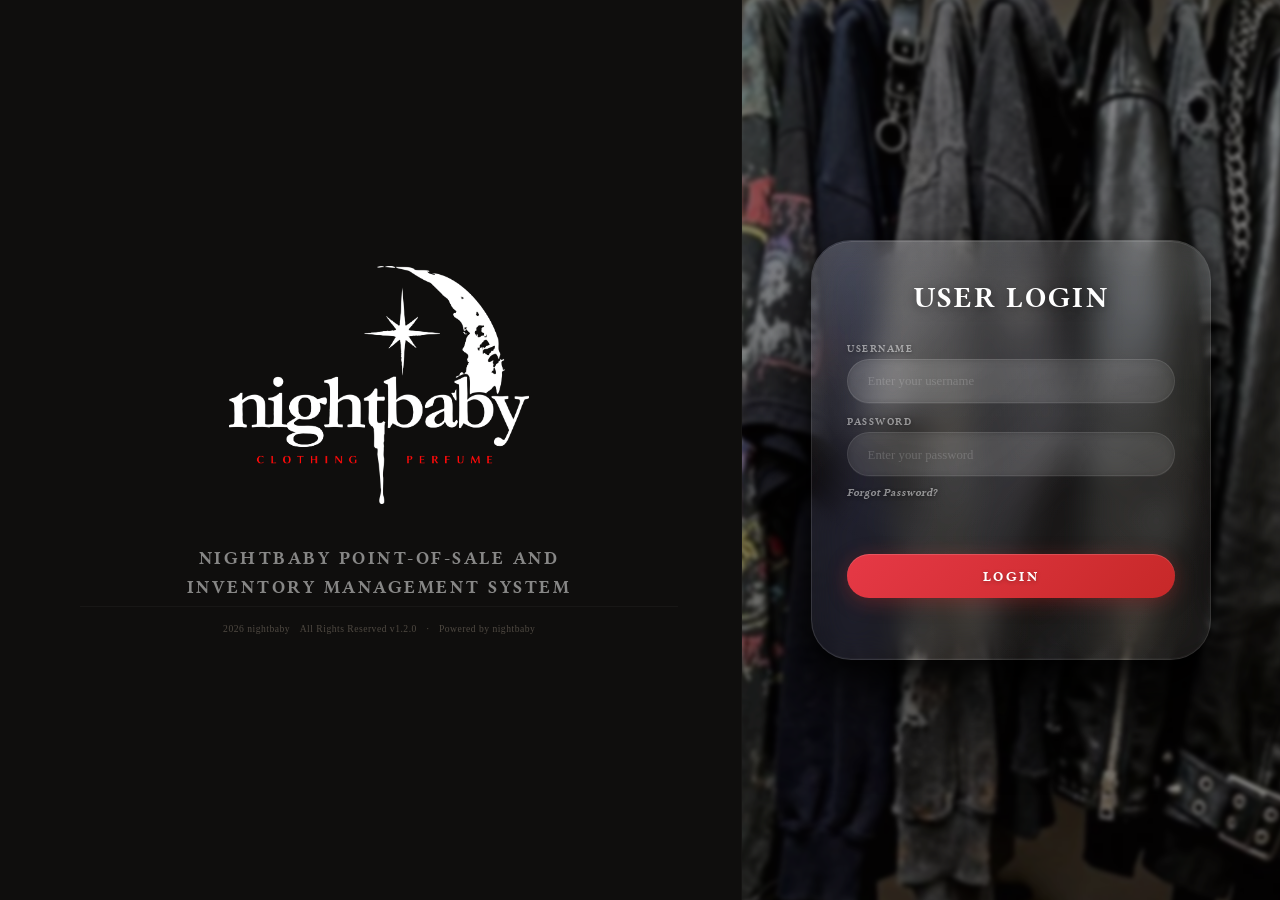
==== index.html @ 17890b0c "v1.0: Beta release" ====
<!DOCTYPE html>
<html lang="en">

<head>
    <meta charset="UTF-8">
    <meta name="viewport" content="width=device-width, initial-scale=1.0">
    <title>nightbaby | Login</title>
    <link rel="icon" type="image/ico" href="images/favicon.ico">
    <link rel="stylesheet" href="css/style.css">

<body>
    <div class="login-page">
        <section class="login-left">

            <div class="left-content">
                <div class="logo-container">
                    <img src="images/logo.png" alt="nightbaby logo" class="logo-image">
                </div>

                <div class="tagline">NIGHTBABY POINT-OF-SALE AND <br>INVENTORY MANAGEMENT SYSTEM</div>

                <div class="footnote">
                    <span>2026 nightbaby</span>
                    <span>All Rights Reserved v1.2.0</span>
                    <span>·</span>
                    <span>Powered by nightbaby</span>
                </div>
            </div>
        </section>

        <section class="login-right" id="loginRight">
            <div class="glass-form" id="loginForm">
                <div class="form-title">USER LOGIN</div>
                <form class="login-form" id="loginFormElement" action="home.html" method="get">
                    <label for="username">Username</label>
                    <input type="text" id="username" name="username" placeholder="Enter your username" value="">

                    <label for="password">Password</label>
                    <input type="password" id="password" name="password" placeholder="Enter your password" value="">

                    <div class="form-options">
                        <a href="#" id="forgotPasswordLink">Forgot Password?</a>
                    </div>

                    <button type="submit" id="loginButton">LOGIN</button>
                </form>
            </div>
        </section>

    </div>
    <div class="account-modal-overlay" id="forgotPasswordModal" hidden>
        <section class="account-modal forgot-password-modal" role="dialog" aria-modal="true" aria-labelledby="forgotPasswordTitle">
            <div class="account-modal-header">
                <h2 id="forgotPasswordTitle">Reset Password</h2>
                <button type="button" class="pos-modal-close" id="closeForgotPassword">&times;</button>
            </div>
            <form id="forgotPasswordForm" class="account-form" autocomplete="off">
                <p class="forgot-password-help">Verify your account details to create a new password.</p>
                <div class="form-group"><label for="resetUsername">Username</label><input id="resetUsername" type="text" required autocomplete="username"></div>
                <div class="form-group"><label for="resetAccountHolderName">Account Holder Name</label><input id="resetAccountHolderName" type="text" required autocomplete="name"></div>
                <div class="form-group"><label for="resetNewPassword">New Password</label><input id="resetNewPassword" type="password" required minlength="6" autocomplete="new-password"></div>
                <div class="form-group"><label for="resetConfirmPassword">Confirm New Password</label><input id="resetConfirmPassword" type="password" required minlength="6" autocomplete="new-password"></div>
                <p class="account-form-error" id="forgotPasswordError" role="alert"></p>
                <div class="account-modal-footer"><button type="button" class="modal-btn-cancel" id="cancelForgotPassword">Cancel</button><button type="submit" class="modal-btn-confirm">Reset Password</button></div>
            </form>
        </section>
    </div>
    <script src="js/global.js"></script>
    <script src="js/login.js?v=3"></script>
</body>

</html>
---- css/style.css ----
:root {
    --color-bg-primary: #0c0b0a;
    --color-bg-secondary: #0f0e0d;
    --color-bg-tertiary: #1a1714;
    --color-bg-card: rgba(255, 255, 255, 0.06);
    --color-bg-card-hover: rgba(255, 255, 255, 0.08);
    --color-bg-input: rgba(255, 255, 255, 0.04);
    --color-text-primary: #f0ece4;
    --color-text-secondary: #b8ada0;
    --color-text-tertiary: #8a7f72;
    --color-text-quaternary: #9a8f82;
    --color-text-feature: #c8bfb2;
    --color-text-footer: #6a6258;
    --color-text-muted: rgba(255, 255, 255, 0.5);
    --color-text-soft: rgba(255, 255, 255, 0.4);
    --color-text-faint: rgba(255, 255, 255, 0.3);
    --color-text-weak: rgba(255, 255, 255, 0.2);
    --color-text-pale: rgba(255, 255, 255, 0.15);
    --color-accent-primary: #e63946;
    --color-accent-secondary: #c62828;
    --color-accent-hover: #ef5350;
    --color-blue: #4fc3f7;
    --color-green: #81c784;
    --color-yellow: #ffb74d;
    --color-blue-subtle: rgba(79, 195, 247, 0.12);
    --color-green-subtle: rgba(129, 199, 132, 0.12);
    --color-yellow-subtle: rgba(255, 183, 77, 0.12);
    --color-red-tint: rgba(230, 57, 70, 0.15);
    --color-border-subtle: rgba(255, 255, 255, 0.03);
    --color-border-soft: rgba(255, 255, 255, 0.04);
    --color-border-normal: rgba(255, 255, 255, 0.06);
    --color-border-strong: rgba(255, 255, 255, 0.08);
    --color-border-accent: rgba(230, 57, 70, 0.15);
    --color-border-accent-strong: rgba(230, 57, 70, 0.3);
    --spacing-xs: 0.3rem;
    --spacing-sm: 0.6rem;
    --spacing-md: 1rem;
    --spacing-lg: 1.5rem;
    --spacing-xl: 2rem;
    --spacing-2xl: 2.5rem;
    --spacing-3xl: 3rem;
    --spacing-4xl: 4rem;
    --spacing-5xl: 5rem;
    --font-libertine: 'Linux Libertine', 'Georgia', serif;
    --font-garamond: 'Garamond', 'EB Garamond', 'Georgia', serif;
    --font-size-xs: 0.6rem;
    --font-size-sm: 0.7rem;
    --font-size-md: 0.8rem;
    --font-size-lg: 0.9rem;
    --font-size-xl: 1.1rem;
    --font-size-2xl: 1.8rem;
    --radius-2xl: 30px;
    --radius-3xl: 40px;
    --shadow-card: 0 4px 24px rgba(0, 0, 0, 0.15);
    --shadow-card-hover: 0 8px 32px rgba(230, 57, 70, 0.08), 0 4px 24px rgba(0, 0, 0, 0.2);
    --transition: 0.3s ease;
    --sidebar-width: 220px;
    --sidebar-z-index: 100;
    --modal-z-index: 10000;
}

@font-face {
    font-family: 'Linux Libertine';
    src: url('../sources/fonts/linux_libertine/LinLibertine_aBL.ttf') format('truetype'),
         url('../sources/fonts/linux_libertine/LinLibertine_aBS.ttf') format('truetype'),
         url('../sources/fonts/linux_libertine/LinLibertine_aDRS.ttf') format('truetype');
    font-weight: normal;
    font-style: normal;
    font-display: swap;
}

@font-face {
    font-family: 'Linux Libertine';
    src: url('../sources/fonts/linux_libertine/LinLibertine_aBS.ttf') format('truetype');
    font-weight: bold;
    font-style: normal;
    font-display: swap;
}

@font-face {
    font-family: 'Linux Libertine';
    src: url('../sources/fonts/linux_libertine/LinLibertine_aBS.ttf') format('truetype');
    font-weight: normal;
    font-style: italic;
    font-display: swap;
}

* {
    box-sizing: border-box;
    margin: 0;
    padding: 0;
}

html,
body {
    height: 100%;
    margin: 0;
    padding: 0;
    background: var(--color-bg-primary);
    font-family: var(--font-libertine);
}

.login-page {
    display: flex;
    height: 100vh;
    width: 100%;
    background: var(--color-bg-primary);
    overflow: hidden;
}

.login-left {
    width: 58%;
    background: var(--color-bg-secondary);
    display: flex;
    flex-direction: column;
    justify-content: center;
    padding: var(--spacing-3xl) var(--spacing-4xl) var(--spacing-3xl) var(--spacing-5xl);
    position: relative;
    color: var(--color-text-primary);
    box-shadow: inset -1px 0 0 rgba(255, 255, 255, 0.02);
    font-family: var(--font-libertine);
}

.logo-container {
    display: flex;
    align-items: center;
    justify-content: center;
    margin-bottom: var(--spacing-2xl);
    width: 100%;
}

.logo-image {
    max-width: 300px;
    width: 100%;
    height: auto;
    display: block;
    filter: brightness(1.05) contrast(1.05);
    transition: transform var(--transition);
}

.logo-image:hover {
    transform: scale(1.02);
}

.tagline {
    font-family: var(--font-libertine);
    font-size: var(--font-size-xl);
    text-transform: uppercase;
    letter-spacing: 2.5px;
    color: var(--color-text-muted);
    margin-bottom: var(--spacing-xs);
    text-align: center;
    font-weight: 700;
    line-height: 1.6;
}

.tagline-sub {
    font-family: var(--font-libertine);
    font-size: var(--font-size-md);
    text-transform: uppercase;
    letter-spacing: 3px;
    color: var(--color-text-tertiary);
    margin-bottom: var(--spacing-lg);
    text-align: center;
    font-weight: 400;
}

.welcome-text {
    font-family: var(--font-garamond);
    font-size: var(--font-size-md);
    color: var(--color-text-quaternary);
    text-align: center;
    line-height: 1.8;
    margin-bottom: var(--spacing-xl);
    font-weight: 300;
    letter-spacing: 0.3px;
}

.feature-grid {
    display: flex;
    flex-wrap: wrap;
    gap: 0.7rem var(--spacing-xl);
    margin-bottom: var(--spacing-2xl);
    justify-content: center;
    max-width: 450px;
    margin-left: auto;
    margin-right: auto;
}

.feature-item {
    flex: 0 0 calc(50% - 1rem);
    display: flex;
    align-items: center;
    gap: var(--spacing-sm);
    font-family: var(--font-garamond);
    font-size: var(--font-size-md);
    font-weight: 400;
    color: var(--color-text-feature);
    letter-spacing: 0.5px;
    text-shadow: 0 1px 4px rgba(0, 0, 0, 0.3);
}

.feature-item::before {
    content: "▹";
    color: var(--color-text-muted);
    font-size: 0.9rem;
    opacity: 0.6;
}

.features-section {
    display: flex;
    flex-direction: column;
    align-items: center;
    margin-bottom: var(--spacing-2xl);
    width: 100%;
}

.features-label {
    font-family: var(--font-libertine);
    font-size: 0.85rem;
    font-weight: 700;
    letter-spacing: 1.5px;
    color: var(--color-text-muted);
    text-transform: uppercase;
    margin-bottom: 1rem;
    text-align: center;
}

.feature-cards {
    display: flex;
    justify-content: center;
    gap: 1.5rem;
    width: 100%;
    max-width: 450px;
}

.feature-card {
    display: flex;
    flex-direction: column;
    align-items: center;
    justify-content: center;
    background: rgba(255, 255, 255, 0.04);
    backdrop-filter: blur(4px);
    -webkit-backdrop-filter: blur(4px);
    border: 1px solid rgba(255, 255, 255, 0.06);
    border-radius: 16px;
    padding: 1.2rem 1.5rem;
    min-width: 90px;
    transition: all var(--transition);
    cursor: default;
    position: relative;
    overflow: hidden;
}

.feature-card::before {
    content: '';
    position: absolute;
    top: 0;
    left: 0;
    right: 0;
    height: 2px;
    background: #e63946;
    border-radius: 16px 16px 0 0;
    opacity: 0.3;
    transition: all 0.3s ease;
}

.feature-card:hover::before {
    opacity: 1;
    height: 3px;
    box-shadow: 0 0 20px rgba(230, 57, 70, 0.3);
}

.feature-card:hover {
    background: rgba(255, 255, 255, 0.08);
    border-color: rgba(255, 255, 255, 0.12);
    transform: translateY(-3px);
    box-shadow: 0 0 30px rgba(255, 255, 255, 0.15), 0 8px 25px rgba(0, 0, 0, 0.3);
}

.feature-card svg {
    width: 32px;
    height: 32px;
    stroke: #b8ada0;
    stroke-width: 1.8;
    transition: all 0.3s ease;
    margin-bottom: 0.6rem;
}

.feature-card.stock-icon svg,
.feature-card.pos-icon svg,
.feature-card.analytics-icon svg {
    stroke: #b8ada0 !important;
}

.feature-card:hover svg {
    stroke: #ffffff !important;
    filter: drop-shadow(0 0 12px rgba(255, 255, 255, 0.4));
}

.card-title {
    font-family: var(--font-libertine);
    font-size: 0.75rem;
    font-weight: 600;
    color: var(--color-text-muted);
    text-transform: uppercase;
    letter-spacing: 1px;
    transition: color 0.3s ease;
}

.feature-card:hover .card-title {
    color: #f0ece4;
}

.footnote {
    font-family: var(--font-garamond);
    font-size: var(--font-size-xs);
    color: var(--color-text-footer);
    letter-spacing: 0.5px;
    border-top: 1px solid rgba(255, 255, 255, 0.04);
    padding-top: var(--spacing-md);
    display: flex;
    flex-wrap: wrap;
    justify-content: center;
    gap: var(--spacing-sm);
    margin-top: auto;
}

.footnote span {
    opacity: 0.7;
}

.login-right {
    width: 42%;
    margin-left: auto;
    position: relative;
    background: var(--color-bg-tertiary);
    display: flex;
    align-items: center;
    justify-content: center;
    padding: var(--spacing-xl);
    overflow: hidden;
    font-family: var(--font-libertine);
}

.login-right::before {
    content: '';
    position: absolute;
    inset: -5px;
    background-image: url('../images/clothes.jpeg');
    background-size: cover;
    background-position: center;
    background-repeat: no-repeat;
    filter: blur(1px) brightness(0.7);
    -webkit-filter: blur(2px) brightness(0.7);
    transform: scale(1.02);
    z-index: 0;
    transition: filter 0.5s ease;
}

.login-right::after {
    content: '';
    position: absolute;
    inset: 0;
    background: rgba(10, 9, 8, 0.2);
    z-index: 1;
}

.login-right:hover::before {
    filter: blur(2px) brightness(0.6);
}

.login-right>* {
    position: relative;
    z-index: 2;
}

.glass-form {
    width: 100%;
    max-width: 400px;
    min-height: 420px;
    max-height: 520px;
    background: rgba(255, 255, 255, 0.05);
    backdrop-filter: blur(16px) saturate(180%);
    -webkit-backdrop-filter: blur(16px) saturate(180%);
    border-radius: var(--radius-3xl);
    border: 1px solid rgba(255, 255, 255, 0.12);
    box-shadow:
        0 40px 80px rgba(0, 0, 0, 0.7),
        0 20px 40px rgba(0, 0, 0, 0.5),
        0 10px 20px rgba(0, 0, 0, 0.3),
        0 4px 10px rgba(0, 0, 0, 0.2),
        inset 0 1px 0 rgba(255, 255, 255, 0.1),
        inset 0 -1px 0 rgba(255, 255, 255, 0.03);
    padding: var(--spacing-2xl) 2.2rem;
    color: var(--color-text-primary);
    transition: all var(--transition);
    position: relative;
    margin: 0 auto;
    overflow-y: auto;
    font-family: var(--font-libertine);
}

.glass-form::before {
    content: '';
    position: absolute;
    top: 0;
    left: 0;
    right: 0;
    height: 50%;
    background: linear-gradient(180deg, rgba(255, 255, 255, 0.1) 0%, rgba(255, 255, 255, 0.03) 40%, rgba(255, 255, 255, 0.01) 70%, transparent 100%);
    border-radius: var(--radius-3xl) var(--radius-3xl) 0 0;
    pointer-events: none;
    z-index: 0;
}

.glass-form::after {
    content: '';
    position: absolute;
    inset: 0;
    border-radius: var(--radius-3xl);
    background:
        radial-gradient(ellipse at 30% 20%, rgba(255, 255, 255, 0.08) 0%, transparent 50%),
        radial-gradient(ellipse at 70% 80%, rgba(255, 255, 255, 0.04) 0%, transparent 50%),
        linear-gradient(135deg, rgba(255, 255, 255, 0.06) 0%, transparent 30%, transparent 70%, rgba(255, 255, 255, 0.02) 100%);
    pointer-events: none;
    z-index: 0;
}

.glass-form * {
    position: relative;
    z-index: 1;
}

.form-title {
    font-family: var(--font-libertine);
    font-size: var(--font-size-2xl);
    font-weight: 700;
    letter-spacing: 2px;
    color: #ffffff;
    text-shadow: 0 2px 12px rgba(0, 0, 0, 0.5);
    margin-bottom: 1.8rem;
    text-align: center;
    text-transform: uppercase;
}

.login-form {
    display: flex;
    flex-direction: column;
    width: 100%;
}

.login-form label {
    font-family: var(--font-libertine);
    font-size: var(--font-size-xs);
    font-weight: 600;
    text-transform: uppercase;
    letter-spacing: 1.5px;
    color: rgba(255, 255, 255, 0.5);
    margin-top: 0.8rem;
    margin-bottom: 0.3rem;
    text-shadow: 0 1px 4px rgba(0, 0, 0, 0.4);
    text-align: left;
}

.login-form label:first-of-type {
    margin-top: 0;
}

.login-form input {
    font-family: var(--font-garamond);
    background: rgba(255, 255, 255, 0.06);
    backdrop-filter: blur(2px);
    -webkit-backdrop-filter: blur(2px);
    border: 1px solid rgba(255, 255, 255, 0.08);
    border-radius: var(--radius-2xl);
    padding: 0.8rem 1.2rem;
    font-size: var(--font-size-lg);
    color: #ffffff;
    transition: 0.25s ease;
    outline: none;
    width: 100%;
    box-shadow: inset 0 2px 6px rgba(0, 0, 0, 0.1);
    text-align: left;
    font-weight: 300;
}

.login-form input:focus {
    border-color: rgba(255, 255, 255, 0.2);
    background: rgba(255, 255, 255, 0.08);
    box-shadow: 0 0 0 3px rgba(255, 255, 255, 0.03), inset 0 2px 6px rgba(0, 0, 0, 0.15);
}

.login-form input::placeholder {
    font-family: var(--font-garamond);
    color: rgba(255, 255, 255, 0.25);
    font-weight: 300;
    font-size: var(--font-size-md);
    opacity: 0.7;
}

.form-options {
    display: flex;
    justify-content: flex-start;
    align-items: center;
    margin-top: var(--spacing-sm);
    margin-bottom: 30px;
}

.form-options a {
    font-family: var(--font-libertine);
    font-size: var(--font-size-sm);
    color: rgba(255, 255, 255, 0.5);
    text-decoration: none;
    border-bottom: 1px dotted transparent;
    transition: 0.2s;
    text-shadow: 0 1px 4px rgba(0, 0, 0, 0.4);
}

.form-options a:hover {
    border-bottom-color: rgba(255, 255, 255, 0.4);
    color: #ffffff;
}

.login-form button {
    font-family: var(--font-libertine);
    background: linear-gradient(135deg, var(--color-accent-primary) 0%, var(--color-accent-secondary) 100%);
    backdrop-filter: blur(4px);
    -webkit-backdrop-filter: blur(4px);
    border: none;
    border-radius: var(--radius-2xl);
    padding: 0.85rem;
    font-size: var(--font-size-lg);
    font-weight: 700;
    color: #ffffff;
    letter-spacing: 2.5px;
    margin-top: var(--spacing-lg);
    cursor: pointer;
    transition: 0.25s ease;
    width: 100%;
    text-transform: uppercase;
    box-shadow: 0 4px 20px rgba(198, 40, 40, 0.35), inset 0 1px 0 rgba(255, 255, 255, 0.15);
    text-shadow: 0 1px 4px rgba(0, 0, 0, 0.3);
}

.login-form button:hover {
    background: linear-gradient(135deg, var(--color-accent-hover) 0%, var(--color-accent-hover-end) 100%);
    transform: scale(1.02);
    box-shadow: 0 8px 30px rgba(198, 40, 40, 0.45), inset 0 1px 0 rgba(255, 255, 255, 0.2);
}

.login-form button:active {
    transform: scale(0.97);
    box-shadow: 0 2px 10px rgba(198, 40, 40, 0.25);
}

.form-links {
    display: flex;
    justify-content: center;
    gap: 1.2rem;
    margin-top: var(--spacing-md);
    font-family: var(--font-libertine);
    font-size: 0.65rem;
}

.form-links a {
    color: rgba(255, 255, 255, 0.4);
    text-decoration: none;
    border-bottom: 1px dotted transparent;
    transition: 0.2s;
    text-shadow: 0 1px 4px rgba(0, 0, 0, 0.4);
}

.form-links a:hover {
    color: #ffffff;
    border-bottom-color: rgba(255, 255, 255, 0.3);
}

.glass-form::-webkit-scrollbar {
    width: 3px;
}

.glass-form::-webkit-scrollbar-track {
    background: transparent;
}

.glass-form::-webkit-scrollbar-thumb {
    background: rgba(255, 255, 255, 0.15);
    border-radius: 10px;
}

.dashboard-page {
    min-height: 100vh;
    background: var(--color-bg-primary);
    display: flex;
    flex-direction: column;
    font-family: var(--font-libertine);
}

.dashboard-container {
    display: flex;
    flex: 1;
    min-height: 100vh;
    position: relative;
}

.dashboard-sidebar {
    position: fixed;
    top: 0;
    left: 0;
    width: var(--sidebar-width);
    min-width: var(--sidebar-width);
    height: 100vh;
    background: var(--color-bg-secondary);
    border-right: 1px solid var(--color-border-soft);
    display: flex;
    flex-direction: column;
    padding: 1.5rem 0;
    z-index: var(--sidebar-z-index);
    overflow-y: auto;
}

.sidebar-logo {
    display: flex;
    align-items: center;
    justify-content: center;
    padding: 0 1.5rem 1.8rem 1.5rem;
    border-bottom: 1px solid var(--color-border-soft);
    margin-bottom: 0.8rem;
}

.sidebar-logo-img {
    width: 160px;
    height: auto;
    filter: brightness(1.05);
    display: block;
    transition: transform 0.3s ease;
}

.sidebar-logo-img:hover {
    transform: scale(1.05);
}

.sidebar-user {
    display: flex;
    justify-content: center;
    padding: 0 1.5rem 1.2rem 1.5rem;
    border-bottom: 1px solid var(--color-border-soft);
    margin-bottom: 1.2rem;
}

.user-role-btn {
    display: flex;
    align-items: center;
    gap: 0.6rem;
    background: var(--color-bg-primary);
    border: 2px solid var(--color-accent-primary);
    border-radius: var(--radius-2xl);
    padding: 0.5rem 1.2rem 0.5rem 1rem;
    color: var(--color-accent-primary);
    font-family: var(--font-libertine);
    font-size: 0.85rem;
    font-weight: 600;
    cursor: pointer;
    transition: all var(--transition);
    width: 100%;
    justify-content: center;
    letter-spacing: 0.5px;
}

.user-role-btn svg {
    width: 16px;
    height: 16px;
    stroke: var(--color-accent-primary);
    flex-shrink: 0;
}

.user-role-btn:hover {
    background: var(--color-red-tint);
    border-color: var(--color-accent-hover);
    transform: scale(1.02);
}

.user-role-btn:active {
    transform: scale(0.97);
}

.user-role-btn.role-admin {
    background: var(--color-bg-primary);
    border-color: var(--color-accent-primary);
    color: var(--color-accent-primary);
}

.user-role-btn.role-admin svg {
    stroke: var(--color-accent-primary);
}

.user-role-btn.role-cashier {
    background: var(--color-bg-primary);
    border-color: var(--color-blue);
    color: var(--color-blue);
}

.user-role-btn.role-cashier svg {
    stroke: var(--color-blue);
}

.user-role-btn.role-cashier:hover {
    background: rgba(79, 195, 247, 0.1);
    border-color: #81d4fa;
}

.sidebar-nav {
    display: flex;
    flex-direction: column;
    gap: 0.2rem;
    flex: 1;
}

.sidebar-link {
    display: flex;
    align-items: center;
    gap: 0.8rem;
    padding: 0.8rem 1.5rem;
    color: var(--color-text-muted);
    text-decoration: none;
    font-family: var(--font-libertine);
    font-size: 0.9rem;
    font-weight: 400;
    transition: all var(--transition);
    border-left: 3px solid transparent;
}

.sidebar-link svg {
    width: 18px;
    height: 18px;
    stroke: currentColor;
    stroke-width: 1.8;
    flex-shrink: 0;
}

.sidebar-link:hover {
    color: var(--color-text-primary);
    background: var(--color-bg-input);
}

.sidebar-link.active {
    color: var(--color-text-primary);
    background: var(--color-border-soft);
    border-left-color: var(--color-accent-primary);
}

.sidebar-link.logout {
    color: var(--color-text-faint);
}

.sidebar-link.logout:hover {
    color: var(--color-accent-primary);
}

.sidebar-footer {
    padding-top: 1rem;
    border-top: 1px solid var(--color-border-soft);
    margin-top: auto;
}

.dashboard-main {
    flex: 1;
    margin-left: var(--sidebar-width);
    padding: 1.5rem 2rem 0.5rem 2rem;
    overflow-y: auto;
    display: flex;
    flex-direction: column;
    gap: 1.2rem;
    background: var(--color-bg-primary);
    min-height: 100vh;
}

.dashboard-topbar {
    display: flex;
    justify-content: space-between;
    align-items: center;
    padding-bottom: 1rem;
    border-bottom: 1px solid var(--color-border-soft);
}

.topbar-left {
    display: flex;
    align-items: center;
}

.page-header {
    display: flex;
    align-items: center;
    gap: 0.8rem;
}

.page-icon {
    width: 28px;
    height: 28px;
    stroke: var(--color-accent-primary);
    stroke-width: 1.8;
    flex-shrink: 0;
}

.page-title {
    font-family: var(--font-libertine);
    font-size: 1.4rem;
    font-weight: 700;
    color: var(--color-text-primary);
    letter-spacing: 0.5px;
    margin: 0;
}

.topbar-right {
    display: flex;
    align-items: center;
    gap: 1.2rem;
}

.topbar-datetime {
    display: flex;
    align-items: center;
    gap: 0.6rem;
    padding-right: 1.2rem;
    border-right: 1px solid var(--color-border-normal);
}

.datetime-day {
    font-family: var(--font-libertine);
    font-size: 0.8rem;
    font-weight: 500;
    color: var(--color-text-primary);
    letter-spacing: 0.5px;
}

.datetime-date {
    font-family: var(--font-garamond);
    font-size: 0.75rem;
    color: var(--color-text-soft);
    letter-spacing: 0.3px;
}

.datetime-time {
    font-family: var(--font-libertine);
    font-size: 0.8rem;
    font-weight: 600;
    color: var(--color-accent-primary);
    letter-spacing: 0.5px;
}

.admin-name {
    font-family: var(--font-libertine);
    font-size: 0.9rem;
    color: var(--color-text-primary);
    font-weight: 400;
    letter-spacing: 0.5px;
}

.admin-avatar {
    width: 32px;
    height: 32px;
    border-radius: 50%;
    background: var(--color-bg-card);
    display: flex;
    align-items: center;
    justify-content: center;
    border: 1px solid var(--color-border-normal);
}

.admin-avatar svg {
    width: 18px;
    height: 18px;
    stroke: var(--color-text-secondary);
}

.dashboard-card {
    background: var(--color-bg-card);
    border: 1px solid var(--color-border-strong);
    border-radius: var(--radius-3xl);
    padding: 1.2rem 1.5rem;
    transition: all var(--transition);
    backdrop-filter: blur(8px);
    -webkit-backdrop-filter: blur(8px);
    box-shadow: var(--shadow-card);
    position: relative;
    overflow: hidden;
}

.dashboard-card:hover {
    border-color: var(--color-border-accent-strong);
    background: var(--color-bg-card-hover);
    transform: translateY(-2px);
    box-shadow: var(--shadow-card-hover);
}

.dashboard-card::before {
    content: '';
    position: absolute;
    top: 0;
    left: 0;
    right: 0;
    height: 2px;
    background: linear-gradient(90deg, transparent, var(--color-accent-primary), transparent);
    border-radius: var(--radius-3xl) var(--radius-3xl) 0 0;
    opacity: 0.6;
    transition: all 0.4s ease;
}

.dashboard-card:hover::before {
    opacity: 1;
    height: 3px;
    box-shadow: 0 0 30px rgba(230, 57, 70, 0.3), 0 0 60px rgba(230, 57, 70, 0.1);
    background: linear-gradient(90deg, transparent, var(--color-accent-hover), transparent);
}

.card-header {
    display: flex;
    justify-content: space-between;
    align-items: center;
    margin-bottom: 1rem;
}

.card-header h3 {
    font-family: var(--font-libertine);
    font-size: 0.8rem;
    font-weight: 600;
    color: var(--color-text-muted);
    text-transform: uppercase;
    letter-spacing: 1.5px;
}

.stat-card {
    display: flex;
    align-items: center;
    gap: 1rem;
    padding: 1rem 1.2rem;
    background: var(--color-bg-card);
    border: 1px solid var(--color-border-strong);
    border-radius: var(--radius-3xl);
    transition: all var(--transition);
    backdrop-filter: blur(8px);
    -webkit-backdrop-filter: blur(8px);
    box-shadow: var(--shadow-card);
    position: relative;
    overflow: hidden;
}

.stat-card:hover {
    border-color: rgba(230, 57, 70, 0.25);
    background: var(--color-bg-card-hover);
    transform: translateY(-2px);
    box-shadow: var(--shadow-card-hover);
}

.stat-card-icon {
    width: 44px;
    height: 44px;
    border-radius: var(--radius-2xl);
    display: flex;
    align-items: center;
    justify-content: center;
    flex-shrink: 0;
}

.stat-card-icon svg {
    width: 22px;
    height: 22px;
    stroke-width: 1.8;
}

.sales-icon {
    background: var(--color-blue-subtle);
}

.sales-icon svg {
    stroke: var(--color-blue);
}

.orders-icon {
    background: var(--color-green-subtle);
}

.orders-icon svg {
    stroke: var(--color-green);
}

.stock-icon {
    background: var(--color-yellow-subtle);
}

.stock-icon svg {
    stroke: var(--color-yellow);
}

.revenue-icon {
    background: var(--color-text-weak);
}

.revenue-icon svg {
    stroke: var(--color-accent-primary);
}

.stat-card-content {
    display: flex;
    flex-direction: column;
    flex: 1;
    min-width: 0;
}

.stat-card-label {
    font-family: var(--font-libertine);
    font-size: 0.65rem;
    font-weight: 600;
    color: var(--color-text-soft);
    text-transform: uppercase;
    letter-spacing: 0.5px;
}

.stat-card-value {
    font-family: var(--font-libertine);
    font-size: 1.2rem;
    font-weight: 700;
    color: var(--color-text-primary);
    line-height: 1.4;
}

.stat-card-change {
    font-family: var(--font-garamond);
    font-size: 0.65rem;
    font-weight: 400;
}

.stat-card-change.positive {
    color: var(--color-green);
}

.stat-card-change.negative {
    color: var(--color-accent-hover);
}

.dashboard-top-row {
    display: flex;
    gap: 1.2rem;
    flex: 1;
}

.dashboard-top-row>* {
    flex: 1;
}

.dashboard-col-left {
    flex: 1;
    display: grid;
    grid-template-columns: 1fr 1fr;
    grid-template-rows: 1fr 1fr;
    gap: 1.2rem;
}

.dashboard-col-right-top {
    flex: 1;
    min-width: 0;
}

.dashboard-col-right-top .top-products {
    height: 100%;
    display: flex;
    flex-direction: column;
}

.dashboard-col-right-top .top-products .product-list {
    flex: 1;
    display: flex;
    flex-direction: column;
    justify-content: center;
}

.product-list {
    display: flex;
    flex-direction: column;
    gap: 0.6rem;
}

.product-item {
    display: flex;
    align-items: center;
    gap: 0.8rem;
    padding: 0.4rem 0;
    border-bottom: 1px solid rgba(255, 255, 255, 0.03);
}

.product-item:last-child {
    border-bottom: none;
}

.product-rank {
    font-family: var(--font-libertine);
    font-size: 0.8rem;
    font-weight: 700;
    color: var(--color-accent-primary);
    width: 20px;
}

.product-name {
    font-family: var(--font-libertine);
    font-size: 0.85rem;
    color: var(--color-text-primary);
    font-weight: 400;
    letter-spacing: 0.5px;
}

.product-sales {
    font-family: var(--font-garamond);
    font-size: 0.75rem;
    color: var(--color-text-soft);
    margin-left: auto;
}

.dashboard-bottom-row {
    display: flex;
    gap: 1.2rem;
    width: 100%;
    grid-column: 1 / -1;
    min-height: 280px;
}

.dashboard-bottom-row .graph-card {
    flex: 1;
    display: flex;
    flex-direction: column;
    width: 100%;
    max-width: none;
    box-sizing: border-box;
}

.graph-container {
    position: relative;
    width: 100%;
    height: 320px;
}

.graph-container canvas {
    width: 100% !important;
    height: 100% !important;
}

.card-badge {
    font-family: var(--font-garamond);
    font-size: 0.65rem;
    color: rgba(255, 255, 255, 0.3);
    background: rgba(255, 255, 255, 0.04);
    padding: 0.2rem 0.8rem;
    border-radius: 20px;
    border: 1px solid rgba(255, 255, 255, 0.04);
}

.line-chart-container {
    flex: 1;
    display: flex;
    flex-direction: column;
    justify-content: center;
    padding: 0.5rem 0;
}

.line-chart {
    width: 100%;
    height: 220px;
    display: block;
}

.line-chart-labels {
    display: flex;
    justify-content: space-between;
    padding: 0.4rem 2px 0 2px;
}

.line-chart-labels span {
    font-family: var(--font-libertine);
    font-size: 0.6rem;
    color: rgba(255, 255, 255, 0.3);
    text-transform: uppercase;
    letter-spacing: 0.5px;
}

.transaction-stats {
    display: flex;
    flex-direction: column;
    align-items: center;
    padding: 0.5rem 0;
}

.stat-number {
    font-family: var(--font-libertine);
    font-size: 3.5rem;
    font-weight: 700;
    color: #f0ece4;
    line-height: 1;
}

.stat-change {
    font-family: var(--font-garamond);
    font-size: 0.8rem;
    color: rgba(255, 255, 255, 0.3);
    margin-top: 0.3rem;
}

.live-badge {
    font-family: var(--font-libertine);
    font-size: 0.6rem;
    font-weight: 700;
    color: #4fc3f7;
    background: rgba(79, 195, 247, 0.1);
    padding: 0.2rem 0.8rem;
    border-radius: 20px;
    text-transform: uppercase;
    letter-spacing: 0.5px;
    border: 1px solid rgba(79, 195, 247, 0.15);
    animation: pulse-live 2s infinite;
}

@keyframes pulse-live {
    0%,
    100% {
        opacity: 1;
    }
    50% {
        opacity: 0.5;
    }
}

.today-stats {
    display: flex;
    flex-direction: column;
    gap: 0.8rem;
    margin-top: 0.2rem;
}

.stat-item {
    display: flex;
    justify-content: space-between;
    align-items: center;
    padding: 0.5rem 0.8rem;
    background: rgba(255, 255, 255, 0.02);
    border-radius: 8px;
    border: 1px solid rgba(255, 255, 255, 0.03);
}

.stat-label {
    font-family: var(--font-libertine);
    font-size: 0.75rem;
    color: rgba(255, 255, 255, 0.5);
    text-transform: uppercase;
    letter-spacing: 0.5px;
}

.stat-value {
    font-family: var(--font-libertine);
    font-size: 1.1rem;
    font-weight: 600;
    color: #f0ece4;
}

.dashboard-footer {
    display: flex;
    justify-content: center;
    align-items: center;
    padding: 1rem 0 0.5rem 0;
    margin-top: auto;
    border-top: 1px solid var(--color-border-subtle);
    font-family: var(--font-garamond);
    font-size: 0.7rem;
    color: var(--color-text-weak);
    letter-spacing: 0.5px;
}

.footer-date {
    font-family: var(--font-garamond);
    font-size: 0.7rem;
    color: var(--color-text-pale);
}

.dashboard-main::-webkit-scrollbar {
    width: 4px;
}

.dashboard-main::-webkit-scrollbar-track {
    background: transparent;
}

.dashboard-main::-webkit-scrollbar-thumb {
    background: var(--color-border-strong);
    border-radius: 10px;
}

@media (max-width: 1024px) {
    .login-left {
        padding: var(--spacing-2xl) var(--spacing-3xl);
    }

    .login-right {
        padding: var(--spacing-lg);
    }

    .glass-form {
        max-width: 360px;
        padding: var(--spacing-xl) 1.8rem;
        min-height: 380px;
        max-height: 480px;
    }

    .form-title {
        font-size: var(--spacing-lg);
        margin-bottom: var(--spacing-lg);
    }
}

@media (max-width: 780px) {
    .login-page {
        flex-direction: column;
        height: auto;
        min-height: 100vh;
    }

    .login-left,
    .login-right {
        width: 100% !important;
        height: auto;
        min-height: 50vh;
        padding: var(--spacing-xl) 1.8rem !important;
        margin-left: 0 !important;
    }

    .login-left {
        padding: var(--spacing-2xl) var(--spacing-xl) !important;
        box-shadow: inset 0 -1px 0 rgba(255, 255, 255, 0.02);
    }

    .login-right {
        justify-content: center !important;
        padding: var(--spacing-xl) var(--spacing-lg) !important;
        min-height: 60vh;
        background-position: center 30%;
    }

    .glass-form {
        max-width: 100%;
        max-height: 460px;
        min-height: 380px;
        padding: var(--spacing-xl) var(--spacing-lg);
        margin: 0 !important;
    }

    .logo-image {
        max-width: 200px;
    }

    .feature-item {
        flex: 0 0 100%;
    }

    .feature-cards {
        gap: 1rem;
    }

    .feature-card {
        padding: 1rem 1.2rem;
        min-width: 75px;
    }

    .card-icon {
        width: 30px;
        height: 30px;
    }

    .card-icon svg {
        width: 22px;
        height: 22px;
    }

    .card-title {
        font-size: 0.65rem;
    }

    .welcome-text {
        font-size: var(--font-size-sm);
    }

    .login-form button {
        padding: 0.75rem;
        font-size: 0.85rem;
    }

    .dashboard-container {
        flex-direction: column;
        height: auto;
        min-height: 100vh;
    }

    .dashboard-sidebar {
        position: relative;
        width: 100%;
        min-width: unset;
        height: auto;
        flex-direction: row;
        flex-wrap: wrap;
        align-self: flex-start;
        padding: 0.8rem 1.2rem;
        border-right: none;
        border-bottom: 1px solid var(--color-border-soft);
        gap: 0.3rem;
        align-items: center;
    }

    .sidebar-logo {
        padding: 0;
        border-bottom: none;
        margin-bottom: 0;
        margin-right: 1.5rem;
    }

    .sidebar-logo-img {
        width: 50px;
    }

    .sidebar-user {
        padding: 0;
        border-bottom: none;
        margin-bottom: 0;
        margin-right: 1rem;
    }

    .user-role-btn {
        padding: 0.3rem 1rem;
        font-size: 0.7rem;
        width: auto;
    }

    .user-role-btn svg {
        width: 14px;
        height: 14px;
    }

    .sidebar-nav {
        flex-direction: row;
        flex-wrap: wrap;
        gap: 0.2rem;
        flex: 1;
    }

    .sidebar-link {
        padding: 0.5rem 1rem;
        border-left: none;
        font-size: 0.75rem;
        border-bottom: 2px solid transparent;
    }

    .sidebar-link.active {
        border-left: none;
        border-bottom-color: var(--color-accent-primary);
    }

    .sidebar-footer {
        display: none;
    }

    .dashboard-main {
        margin-left: 0;
        padding: 1rem;
    }

    .dashboard-top-row {
        flex-direction: column;
    }

    .dashboard-col-left {
        width: 100%;
        min-width: unset;
        grid-template-columns: 1fr 1fr;
        grid-template-rows: auto auto;
    }

    .dashboard-col-right-top {
        width: 100%;
    }

    .dashboard-bottom-row {
        flex-direction: column;
    }

    .line-chart {
        height: 100px;
    }

    .stat-card {
        padding: 0.8rem 1rem;
    }

    .stat-card-icon {
        width: 36px;
        height: 36px;
    }

    .stat-card-icon svg {
        width: 18px;
        height: 18px;
    }

    .stat-card-value {
        font-size: 1rem;
    }

    .dashboard-footer {
        flex-direction: column;
        gap: 0.3rem;
        text-align: center;
    }

    .dashboard-topbar {
        flex-direction: column;
        gap: 0.5rem;
        align-items: flex-start;
    }

    .page-title {
        font-size: 1.1rem;
    }

    .page-icon {
        width: 22px;
        height: 22px;
    }
}

@media (max-width: 480px) {
    .login-left {
        padding: 1.8rem 1.2rem !important;
    }

    .login-right {
        padding: 1.2rem !important;
    }

    .logo-image {
        max-width: 160px;
    }

    .form-title {
        font-size: 1.2rem;
        margin-bottom: 1.2rem;
    }

    .tagline {
        font-size: var(--font-size-sm);
        letter-spacing: 1.5px;
    }

    .tagline-sub {
        font-size: var(--font-size-xs);
        letter-spacing: 2px;
    }

    .welcome-text {
        font-size: var(--font-size-sm);
        line-height: 1.6;
    }

    .feature-item {
        font-size: var(--font-size-sm);
    }

    .feature-cards {
        gap: 0.8rem;
        flex-wrap: wrap;
    }

    .feature-card {
        padding: 0.8rem 1rem;
        min-width: 70px;
        flex: 1 0 calc(33.33% - 0.8rem);
    }

    .card-icon {
        width: 24px;
        height: 24px;
    }

    .card-icon svg {
        width: 18px;
        height: 18px;
    }

    .card-title {
        font-size: 0.6rem;
    }

    .login-form input {
        padding: 0.7rem 1rem;
        font-size: 0.85rem;
    }

    .glass-form {
        padding: var(--spacing-lg) 1.2rem;
        max-height: 420px;
        min-height: 340px;
        border-radius: var(--radius-2xl);
    }

    .login-form button {
        padding: 0.7rem;
        font-size: var(--font-size-sm);
        letter-spacing: 1.5px;
    }

    .form-links {
        font-size: var(--font-size-xs);
        gap: 0.8rem;
    }

    .dashboard-sidebar {
        padding: 0.6rem 0.8rem;
    }

    .sidebar-logo {
        margin-right: 0.8rem;
    }

    .sidebar-logo-img {
        width: 40px;
    }

    .sidebar-user {
        margin-right: 0.5rem;
    }

    .user-role-btn {
        padding: 0.2rem 0.7rem;
        font-size: 0.6rem;
    }

    .user-role-btn svg {
        width: 12px;
        height: 12px;
    }

    .sidebar-link {
        padding: 0.4rem 0.7rem;
        font-size: 0.65rem;
    }

    .sidebar-link svg {
        width: 14px;
        height: 14px;
    }

    .dashboard-col-left {
        grid-template-columns: 1fr;
        gap: 0.8rem;
    }

    .stat-card {
        padding: 0.7rem 0.9rem;
    }

    .stat-card-icon {
        width: 32px;
        height: 32px;
    }

    .stat-card-icon svg {
        width: 16px;
        height: 16px;
    }

    .stat-card-value {
        font-size: 0.9rem;
    }

    .stat-card-label {
        font-size: 0.55rem;
    }

    .line-chart {
        height: 80px;
    }

    .page-title {
        font-size: 0.95rem;
    }

    .page-icon {
        width: 18px;
        height: 18px;
    }

    .admin-name {
        font-size: 0.8rem;
    }
}

.feature-card .stock-icon svg,
.feature-card .card-icon.stock-icon svg {
    stroke: #b8ada0 !important;
}

.feature-card:hover .stock-icon svg,
.feature-card:hover .card-icon.stock-icon svg {
    stroke: #b8ada0 !important;
}

.dashboard-bottom-grid {
    display: grid;
    grid-template-columns: 1fr 1fr;
    gap: 1.2rem;
}

.dashboard-left-column {
    display: flex;
    flex-direction: column;
    gap: 1.2rem;
}

.dashboard-left-column .dashboard-card {
    flex: 1;
}

.dashboard-right-column {
    display: flex;
}

.dashboard-right-column .activity-card {
    flex: 1;
    display: flex;
    flex-direction: column;
}

.card-action-link {
    font-family: var(--font-libertine);
    font-size: 0.65rem;
    font-weight: 600;
    color: #e63946;
    text-decoration: none;
    text-transform: uppercase;
    letter-spacing: 0.5px;
    transition: all 0.3s ease;
}

.card-action-link:hover {
    color: #ef5350;
    text-decoration: underline;
}

.alert-table-wrapper {
    flex: 1;
    overflow-x: auto;
}

.alert-table {
    width: 100%;
    border-collapse: collapse;
    font-family: var(--font-garamond);
    font-size: 0.8rem;
}

.alert-table thead {
    border-bottom: 1px solid rgba(255, 255, 255, 0.04);
}

.alert-table th {
    font-family: var(--font-libertine);
    font-size: 0.6rem;
    font-weight: 600;
    text-transform: uppercase;
    letter-spacing: 0.5px;
    color: #fff;
    padding: 0.4rem 0.5rem;
    text-align: left;
}

.alert-table td {
    padding: 0.4rem 0.5rem;
    color: rgba(255, 255, 255, 0.7);
    border-bottom: 1px solid rgba(255, 255, 255, 0.02);
}

.alert-table tbody tr:hover {
    background: rgba(255, 255, 255, 0.02);
}

.user-management-section {
    margin-top: 1.5rem;
    padding: 1.25rem;
}

.discount-management-section {
    margin-top: 1.5rem;
    padding: 1.5rem;
}

.discount-page-intro {
    align-items: flex-end;
    border-bottom: 1px solid rgba(255, 255, 255, 0.08);
    display: flex;
    gap: 1rem;
    justify-content: space-between;
    margin-bottom: 1rem;
    padding-bottom: 1.2rem;
}

.discount-page-intro h2 {
    color: #fff;
    font-family: var(--font-libertine);
    font-size: 1.35rem;
    margin: 0.25rem 0 0.3rem;
}

.discount-page-intro p {
    color: rgba(255, 255, 255, 0.48);
    font-family: var(--font-garamond);
    font-size: 0.82rem;
    margin: 0;
}

.discount-add-btn {
    align-items: center;
    display: inline-flex;
    gap: 0.45rem;
    white-space: nowrap;
}

.discount-add-btn span {
    font-size: 1.1rem;
    line-height: 0.7;
}

.discount-table-shell {
    background: rgba(0, 0, 0, 0.12);
    border: 1px solid rgba(255, 255, 255, 0.06);
    border-radius: 10px;
    overflow: hidden;
}

.discount-table {
    min-width: 760px;
}

.discount-table th {
    background: rgba(255, 255, 255, 0.035);
    color: rgba(255, 255, 255, 0.55);
    padding: 0.8rem 0.75rem;
}

.discount-table td {
    color: rgba(255, 255, 255, 0.78);
    padding: 0.85rem 0.75rem;
    vertical-align: middle;
}

.discount-table td:nth-child(3) {
    color: #ffb74d;
    font-family: var(--font-libertine);
    font-size: 1rem;
    font-weight: 700;
}

.discount-table td:nth-child(1) {
    color: #fff;
    font-weight: 600;
}

.discount-table tbody tr:hover {
    background: rgba(230, 57, 70, 0.06);
}

.discount-table .status-active {
    background: rgba(129, 199, 132, 0.14);
    color: #81c784;
}

.discount-table .status-scheduled {
    background: rgba(79, 195, 247, 0.14);
    color: #4fc3f7;
}

.discount-table .status-expired {
    background: rgba(255, 255, 255, 0.08);
    color: rgba(255, 255, 255, 0.45);
}

.discount-table .icon-btn {
    font-family: Arial, sans-serif;
    font-size: 0.85rem;
}

@media (max-width: 640px) {
    .discount-management-section {
        padding: 1rem;
    }

    .discount-page-intro {
        align-items: flex-start;
        flex-direction: column;
    }

    .discount-add-btn {
        width: 100%;
        justify-content: center;
    }
}

.user-management-section .section-header {
    display: flex;
    align-items: center;
    justify-content: space-between;
    gap: 1rem;
    margin-bottom: 1rem;
}

.user-management-section .section-header h2 {
    color: #fff;
}

.system-settings-content {
    margin-top: 1.5rem;
}

.maintenance-header h2,
.maintenance-header .section-kicker {
    color: #ffffff;
}

.system-settings-card {
    padding: 1.25rem;
}

.system-settings-card .section-header h2 {
    color: #fff;
    margin: 0.2rem 0 0;
}

.system-settings-form .form-row {
    display: grid;
    gap: 1rem;
    grid-template-columns: repeat(2, minmax(0, 1fr));
}

.settings-saved {
    color: #81c784;
    font-size: 0.7rem;
}

.system-settings-actions {
    display: flex;
    gap: 0.6rem;
    justify-content: flex-end;
    margin-top: 0.5rem;
}

.system-controls-card {
    margin-top: 1rem;
    padding: 1.25rem;
}

.system-control-list {
    display: grid;
    gap: 0.65rem;
}

.system-toggle,
.system-control-btn {
    align-items: center;
    background: rgba(255, 255, 255, 0.04);
    border: 1px solid rgba(255, 255, 255, 0.08);
    border-radius: 4px;
    color: var(--color-text-primary);
    display: flex;
    justify-content: space-between;
    padding: 0.8rem 1rem;
    text-align: left;
    width: 100%;
}

.system-control-btn {
    cursor: pointer;
    font-family: inherit;
}

.system-control-btn:hover { background: rgba(255, 255, 255, 0.08); }
.system-control-btn.danger:hover { border-color: rgba(230, 57, 70, 0.5); }
.system-toggle strong,
.system-control-btn strong { display: block; font-size: 0.78rem; }
.system-toggle small,
.system-control-btn small { color: var(--color-text-secondary); display: block; font-size: 0.68rem; margin-top: 0.2rem; }
.system-control-btn > span:last-child { color: var(--color-accent-hover); font-size: 0.65rem; font-weight: 600; text-transform: uppercase; }
.system-toggle input { opacity: 0; position: absolute; }
.toggle-slider { background: rgba(255, 255, 255, 0.18); border-radius: 1rem; height: 1.3rem; position: relative; width: 2.5rem; }
.toggle-slider::after { background: #fff; border-radius: 50%; content: ''; height: 1rem; left: 0.15rem; position: absolute; top: 0.15rem; transition: transform 0.2s ease; width: 1rem; }
.system-toggle input:checked + .toggle-slider { background: var(--color-accent-primary); }
.system-toggle input:checked + .toggle-slider::after { transform: translateX(1.2rem); }

.system-down-page {
    align-items: center;
    background: var(--color-bg-primary);
    display: flex;
    justify-content: center;
    min-height: 100vh;
    padding: 1.5rem;
}

.system-down-panel {
    background: var(--color-bg-card);
    border: 1px solid var(--color-border-strong);
    border-radius: 8px;
    max-width: 30rem;
    padding: 2.5rem;
    text-align: center;
    width: 100%;
}

.system-down-mark {
    align-items: center;
    background: var(--color-red-tint);
    border: 1px solid var(--color-accent-primary);
    border-radius: 50%;
    color: var(--color-accent-hover);
    display: flex;
    font-size: 1.5rem;
    height: 3rem;
    justify-content: center;
    margin: 0 auto 1.25rem;
    width: 3rem;
}

.system-down-panel h1 { color: var(--color-text-primary); margin: 0.35rem 0 0.8rem; }
.system-down-panel p { color: var(--color-text-secondary); line-height: 1.6; margin: 0 auto 1rem; max-width: 25rem; }
.system-down-status { color: var(--color-accent-hover); display: block; font-size: 0.7rem; text-transform: uppercase; }
.system-down-link { color: var(--color-text-secondary); display: inline-block; font-size: 0.7rem; margin-top: 1.5rem; }

:root.light-mode {
    --color-bg-primary: #f3f1ed;
    --color-bg-secondary: #ebe8e2;
    --color-bg-tertiary: #fff;
    --color-bg-card: rgba(255, 255, 255, 0.8);
    --color-bg-card-hover: #fff;
    --color-bg-input: rgba(20, 20, 20, 0.06);
    --color-text-primary: #1c1a18;
    --color-text-secondary: #5b554e;
    --color-text-tertiary: #756e65;
    --color-text-muted: rgba(0, 0, 0, 0.55);
    --color-border-subtle: rgba(0, 0, 0, 0.08);
    --color-border-soft: rgba(0, 0, 0, 0.12);
    --color-border-normal: rgba(0, 0, 0, 0.16);
}

.light-mode body,
.light-mode .dashboard-main,
.light-mode .dashboard-sidebar { color: var(--color-text-primary); }
.light-mode .dashboard-card,
.light-mode .pos-card { background: var(--color-bg-card); border-color: var(--color-border-soft); }
.light-mode .system-toggle,
.light-mode .system-control-btn { background: rgba(0, 0, 0, 0.04); border-color: var(--color-border-soft); }
.light-mode .alert-table th,
.light-mode .inventory-table th { color: #1c1a18; }
.light-mode .alert-table td,
.light-mode .inventory-table td { color: #3d3934; }

@media (max-width: 640px) {
    .system-settings-form .form-row {
        grid-template-columns: 1fr;
    }
}

.account-actions {
    display: flex;
    flex-wrap: wrap;
    gap: 0.5rem;
    justify-content: flex-end;
}

.section-kicker {
    display: block;
    color: #e63946;
    font-family: var(--font-libertine);
    font-size: 0.6rem;
    letter-spacing: 0.08em;
    text-transform: uppercase;
}

.section-title-wrap h2 {
    margin: 0.2rem 0 0;
    color: rgba(255, 255, 255, 0.9);
    font-family: var(--font-libertine);
    font-size: 1.25rem;
    font-weight: 600;
}

.primary-btn,
.modal-btn-cancel,
.modal-btn-confirm {
    border: 0;
    border-radius: 4px;
    cursor: pointer;
    font-family: var(--font-libertine);
    font-size: 0.7rem;
    font-weight: 600;
    letter-spacing: 0.04em;
    padding: 0.65rem 0.9rem;
    text-transform: uppercase;
}

.primary-btn,
.modal-btn-confirm {
    background: #e63946;
    color: #fff;
}

.primary-btn:hover,
.modal-btn-confirm:hover {
    background: #f04d59;
}

.user-table .user-cell {
    align-items: center;
    display: flex;
    gap: 0.7rem;
}

.user-avatar-mini {
    align-items: center;
    background: rgba(230, 57, 70, 0.16);
    border-radius: 50%;
    color: #ff7b84;
    display: inline-flex;
    font-family: var(--font-libertine);
    font-size: 0.75rem;
    height: 1.8rem;
    justify-content: center;
    width: 1.8rem;
}

.role-badge {
    background: rgba(255, 255, 255, 0.08);
    border-radius: 12px;
    color: rgba(255, 255, 255, 0.72);
    display: inline-block;
    font-size: 0.6rem;
    padding: 0.2rem 0.65rem;
}

.table-actions { text-align: right !important; }
.action-group { display: flex; justify-content: flex-end; gap: 0.35rem; }
.icon-btn {
    background: transparent;
    border: 1px solid rgba(255, 255, 255, 0.12);
    border-radius: 4px;
    color: rgba(255, 255, 255, 0.65);
    cursor: pointer;
    font-size: 0.9rem;
    height: 1.8rem;
    width: 1.8rem;
}
.icon-btn:hover { background: rgba(255, 255, 255, 0.08); color: #fff; }
.icon-btn.danger:hover { border-color: #e63946; color: #ff7b84; }

.account-modal-overlay {
    align-items: center;
    background: rgba(0, 0, 0, 0.7);
    display: flex;
    inset: 0;
    justify-content: center;
    position: fixed;
    z-index: var(--modal-z-index);
}
.account-modal-overlay[hidden] { display: none; }
.account-modal {
    background: #19191d;
    border: 1px solid rgba(255, 255, 255, 0.1);
    border-radius: 8px;
    box-shadow: 0 1rem 3rem rgba(0, 0, 0, 0.4);
    max-width: 28rem;
    padding: 1.25rem;
    width: calc(100% - 2rem);
}

.forgot-password-modal {
    max-width: 25rem;
}

.forgot-password-help {
    color: rgba(255, 255, 255, 0.55);
    font-family: var(--font-garamond);
    font-size: 0.8rem;
    line-height: 1.4;
    margin: 0 0 1rem;
}
.account-modal-header,
.account-modal-footer { align-items: center; display: flex; justify-content: space-between; }
.account-modal-header { margin-bottom: 1rem; }
.account-modal-header h2 { color: #fff; font-family: var(--font-libertine); font-size: 1.1rem; margin: 0; }
.account-form .form-group { margin-bottom: 0.9rem; }
.account-form .form-group label { display: block; margin-bottom: 0.35rem; }
.account-form input,
.account-form select { box-sizing: border-box; width: 100%; }
.account-form small { color: rgba(255, 255, 255, 0.4); display: block; font-size: 0.65rem; margin-top: 0.3rem; }
.user-username { color: rgba(255, 255, 255, 0.4); display: block; font-size: 0.65rem; margin-top: 0.15rem; }
.account-form-error { color: #ff7b84; font-size: 0.72rem; min-height: 1rem; }
.account-modal-footer { justify-content: flex-end; gap: 0.6rem; margin-top: 1rem; }
.modal-btn-cancel { background: rgba(255, 255, 255, 0.08); color: rgba(255, 255, 255, 0.75); }

.status-badge {
    display: inline-block;
    padding: 0.1rem 0.6rem;
    border-radius: 12px;
    font-size: 0.55rem;
    font-weight: 600;
    text-transform: uppercase;
    letter-spacing: 0.3px;
}

.status-low {
    background: rgba(255, 183, 77, 0.15);
    color: #ffb74d;
}

.status-out {
    background: rgba(230, 57, 70, 0.15);
    color: #e63946;
}

.status-soon {
    background: rgba(255, 183, 77, 0.15);
    color: #ffb74d;
}

.status-expired {
    background: rgba(230, 57, 70, 0.15);
    color: #e63946;
}

.activity-list {
    display: flex;
    flex-direction: column;
    gap: 0.3rem;
    flex: 1;
}

.activity-item {
    display: flex;
    justify-content: space-between;
    align-items: center;
    padding: 0.4rem 0.5rem;
    border-radius: 6px;
    transition: all 0.3s ease;
    flex-wrap: wrap;
}

.activity-item:hover {
    background: rgba(255, 255, 255, 0.02);
}

.activity-left {
    display: flex;
    align-items: center;
    gap: 0.5rem;
}

.activity-right {
    display: flex;
    align-items: center;
    gap: 0.5rem;
}

.activity-amount {
    font-family: var(--font-libertine);
    font-size: 0.85rem;
    font-weight: 700;
    color: #e63946;
}

.activity-id {
    font-family: var(--font-garamond);
    font-size: 0.7rem;
    color: rgba(255, 255, 255, 0.3);
}

.activity-user {
    font-family: var(--font-libertine);
    font-size: 0.75rem;
    color: rgba(255, 255, 255, 0.5);
}

.activity-time {
    font-family: var(--font-garamond);
    font-size: 0.65rem;
    color: rgba(255, 255, 255, 0.2);
}

.quick-actions-row {
    display: block;
    width: 100%;
}

.quick-actions-card {
    display: flex;
    flex-direction: column;
}

.quick-actions-grid {
    display: grid;
    grid-template-columns: 1fr 1fr 1fr 1fr;
    gap: 0.8rem;
}

.quick-action-btn {
    display: flex;
    align-items: center;
    justify-content: center;
    gap: 0.6rem;
    padding: 0.8rem 1rem;
    background: rgba(255, 255, 255, 0.03);
    border: 1px solid rgba(255, 255, 255, 0.04);
    border-radius: 10px;
    color: rgba(255, 255, 255, 0.6);
    text-decoration: none;
    font-family: var(--font-libertine);
    font-size: 0.75rem;
    font-weight: 500;
    transition: all 0.3s ease;
}

.quick-action-btn:hover {
    background: rgba(255, 255, 255, 0.06);
    border-color: rgba(230, 57, 70, 0.15);
    color: #f0ece4;
    transform: translateY(-2px);
}

.quick-action-btn svg {
    width: 18px;
    height: 18px;
    stroke: currentColor;
    stroke-width: 1.8;
    flex-shrink: 0;
}

.quick-action-btn:hover svg {
    stroke: #e63946;
}

@media (max-width: 1024px) {
    .dashboard-bottom-grid {
        grid-template-columns: 1fr 1fr;
        gap: 1rem;
    }
    
    .quick-actions-grid {
        grid-template-columns: 1fr 1fr;
    }
}

@media (max-width: 780px) {
    .dashboard-bottom-grid {
        grid-template-columns: 1fr;
        gap: 0.8rem;
    }
    
    .dashboard-left-column {
        gap: 0.8rem;
    }
    
    .dashboard-right-column {
        display: block;
    }
    
    .quick-actions-grid {
        grid-template-columns: 1fr 1fr;
    }
    
    .alert-table-wrapper {
        overflow-x: auto;
    }
    
    .alert-table {
        min-width: 350px;
    }
    
    .activity-item {
        flex-direction: column;
        align-items: flex-start;
        gap: 0.2rem;
    }
    
    .activity-left {
        width: 100%;
    }
    
    .activity-right {
        width: 100%;
        justify-content: space-between;
    }
}

@media (max-width: 480px) {
    .quick-actions-grid {
        grid-template-columns: 1fr;
    }
    
    .alert-table {
        min-width: 300px;
    }
    
    .activity-amount {
        font-size: 0.75rem;
    }
    
    .activity-id {
        font-size: 0.6rem;
    }
    
    .activity-user {
        font-size: 0.65rem;
    }
    
    .activity-time {
        font-size: 0.55rem;
    }
}

.pos-content {
    display: flex;
    flex-direction: column;
    gap: 1.2rem;
    flex: 1;
}

.pos-stats {
    display: grid;
    grid-template-columns: 1fr 1fr 1fr 1fr;
    gap: 1.2rem;
}

.pos-stat-card {
    display: flex;
    align-items: center;
    gap: 1rem;
    background: rgba(255, 255, 255, 0.06);
    border: 1px solid rgba(255, 255, 255, 0.08);
    border-radius: 16px;
    padding: 1rem 1.2rem;
    transition: all 0.3s ease;
    position: relative;
    overflow: hidden;
    backdrop-filter: blur(8px);
    -webkit-backdrop-filter: blur(8px);
    box-shadow: 0 4px 24px rgba(0, 0, 0, 0.15);
    min-height: 80px;
}

.pos-stat-card::before {
    content: '';
    position: absolute;
    top: 0;
    left: 0;
    right: 0;
    height: 2px;
    background: linear-gradient(90deg, transparent, #e63946, transparent);
    border-radius: 16px 16px 0 0;
    opacity: 0.5;
    transition: all 0.4s ease;
}

.pos-stat-card:hover::before {
    opacity: 1;
    box-shadow: 0 0 30px rgba(230, 57, 70, 0.3);
}

.pos-stat-card:hover {
    border-color: rgba(230, 57, 70, 0.2);
    background: rgba(255, 255, 255, 0.08);
    transform: translateY(-2px);
    box-shadow: 0 8px 32px rgba(230, 57, 70, 0.08), 0 4px 24px rgba(0, 0, 0, 0.2);
}

.pos-stat-icon {
    width: 44px;
    height: 44px;
    border-radius: 12px;
    display: flex;
    align-items: center;
    justify-content: center;
    flex-shrink: 0;
}

.pos-stat-icon svg {
    width: 22px;
    height: 22px;
    stroke: #b8ada0;
    stroke-width: 1.8;
}

.cart-icon {
    background: rgba(79, 195, 247, 0.12);
}

.cart-icon svg {
    stroke: #4fc3f7;
}

.available-icon {
    background: rgba(129, 199, 132, 0.12);
}

.available-icon svg {
    stroke: #81c784;
}

.products-icon {
    background: rgba(255, 183, 77, 0.12);
}

.products-icon svg {
    stroke: #ffb74d;
}

.sales-transaction-icon {
    background: rgba(230, 57, 70, 0.12);
}

.sales-transaction-icon svg {
    stroke: #e63946;
}

.pos-stat-content {
    display: flex;
    flex-direction: column;
    gap: 0;
    min-width: 0;
    flex: 1;
}

.pos-stat-label {
    font-family: var(--font-libertine);
    font-size: 0.65rem;
    font-weight: 600;
    color: rgba(255, 255, 255, 0.4);
    text-transform: uppercase;
    letter-spacing: 0.5px;
    line-height: 1.2;
}

.pos-stat-value {
    font-family: var(--font-libertine);
    font-size: 1.5rem;
    font-weight: 700;
    color: #f0ece4;
    line-height: 1.2;
}

.pos-two-col {
    display: grid;
    grid-template-columns: 1fr 380px;
    gap: 1.2rem;
    flex: 1;
}

.pos-card {
    background: var(--color-bg-card);
    border: 1px solid var(--color-border-strong);
    border-radius: var(--radius-3xl);
    padding: 1.2rem 1.5rem;
    transition: all var(--transition);
    position: relative;
    overflow: hidden;
    margin-bottom: 1.2rem;
    backdrop-filter: blur(8px);
    -webkit-backdrop-filter: blur(8px);
    box-shadow: var(--shadow-card);
}

.pos-card:last-child {
    margin-bottom: 0;
}

.pos-card::before {
    content: '';
    position: absolute;
    top: 0;
    left: 0;
    right: 0;
    height: 2px;
    background: linear-gradient(90deg, transparent, var(--color-accent-primary), transparent);
    border-radius: var(--radius-3xl) var(--radius-3xl) 0 0;
    opacity: 0.5;
    transition: all var(--transition);
}

.pos-card:hover::before {
    opacity: 1;
    height: 3px;
    box-shadow: 0 0 30px rgba(230, 57, 70, 0.3);
    background: linear-gradient(90deg, transparent, var(--color-accent-hover), transparent);
}

.pos-card:hover {
    border-color: rgba(230, 57, 70, 0.2);
    background: var(--color-bg-card-hover);
    transform: translateY(-2px);
    box-shadow: var(--shadow-card-hover);
}

.pos-card-header {
    display: flex;
    justify-content: space-between;
    align-items: center;
    margin-bottom: 0.8rem;
}

.pos-card-header h3 {
    font-family: var(--font-libertine);
    font-size: 0.8rem;
    font-weight: 600;
    color: rgba(255, 255, 255, 0.5);
    text-transform: uppercase;
    letter-spacing: 1.5px;
}

.cart-count {
    font-family: var(--font-garamond);
    font-size: 0.75rem;
    color: rgba(255, 255, 255, 0.3);
}

.pos-service-list {
    display: flex;
    flex-wrap: wrap;
    gap: 0.4rem 1rem;
}

.pos-service-item {
    display: flex;
    align-items: center;
    gap: 0.5rem;
    font-family: var(--font-garamond);
    font-size: 0.8rem;
    color: #c8bfb2;
    letter-spacing: 0.3px;
}

.service-icon {
    color: #e63946;
    font-size: 0.7rem;
}

.pos-cart-items {
    display: flex;
    flex-direction: column;
    gap: 0.6rem;
    max-height: 17rem;
    overflow-y: auto;
    overflow-x: hidden;
    padding-right: 0.25rem;
}

.pos-cart-items::-webkit-scrollbar {
    width: 4px;
}
.pos-cart-items::-webkit-scrollbar-track {
    background: rgba(255,255,255,0.03);
    border-radius: 2px;
}
.pos-cart-items::-webkit-scrollbar-thumb {
    background: rgba(230,57,70,0.4);
    border-radius: 2px;
}

.pos-cart-item {
    display: flex;
    justify-content: space-between;
    align-items: center;
    padding: 0.5rem 0;
    border-bottom: 1px solid rgba(255, 255, 255, 0.03);
}

.pos-cart-item:last-child {
    border-bottom: none;
}

.cart-item-info {
    display: flex;
    flex-direction: column;
}

.cart-item-name {
    font-family: var(--font-libertine);
    font-size: 0.85rem;
    color: #f0ece4;
}

.cart-item-category {
    font-family: var(--font-garamond);
    font-size: 0.7rem;
    color: rgba(255, 255, 255, 0.3);
}

.cart-item-details {
    display: flex;
    align-items: center;
    gap: 0.8rem;
}

.cart-item-qty {
    font-family: var(--font-garamond);
    font-size: 0.7rem;
    color: rgba(255, 255, 255, 0.3);
}

.cart-item-price {
    font-family: var(--font-libertine);
    font-size: 0.85rem;
    font-weight: 600;
    color: #f0ece4;
}

.pos-category {
    margin-top: 0.8rem;
}

.pos-category:first-child {
    margin-top: 0;
}

.category-title {
    font-family: var(--font-libertine);
    font-size: 0.7rem;
    font-weight: 600;
    color: rgba(255, 255, 255, 0.3);
    text-transform: uppercase;
    letter-spacing: 1px;
    margin-bottom: 0.5rem;
}

.pos-product-item {
    display: flex;
    justify-content: space-between;
    align-items: center;
    padding: 0.4rem 0;
    border-bottom: 1px solid rgba(255, 255, 255, 0.03);
    cursor: pointer;
    transition: all 0.3s ease;
}

.pos-product-item:hover {
    background: rgba(255, 255, 255, 0.02);
    padding-left: 0.5rem;
    border-radius: 4px;
}

.pos-product-item:last-child {
    border-bottom: none;
}

.product-info {
    display: flex;
    flex-direction: column;
}

.product-name {
    font-family: var(--font-libertine);
    font-size: 0.8rem;
    color: #f0ece4;
}

.product-stock {
    font-family: var(--font-garamond);
    font-size: 0.65rem;
    color: rgba(255, 255, 255, 0.3);
}

.product-price {
    font-family: var(--font-libertine);
    font-size: 0.8rem;
    font-weight: 600;
    color: #e63946;
}

.pos-right .pos-card {
    margin-bottom: 020px;
}

.receipt-id {
    font-family: var(--font-garamond);
    font-size: 0.65rem;
    color: rgba(255, 255, 255, 0.3);
}

.receipt-date {
    font-family: var(--font-garamond);
    font-size: 0.7rem;
    color: rgba(255, 255, 255, 0.3);
    margin-bottom: 0.8rem;
    padding-bottom: 0.8rem;
    border-bottom: 1px solid rgba(255, 255, 255, 0.04);
}

.receipt-items {
    display: flex;
    flex-direction: column;
    gap: 0.6rem;
    margin-bottom: 0.8rem;
    max-height: 15rem;
    overflow-y: auto;
    overflow-x: hidden;
    padding-right: 0.25rem;
}

.receipt-items::-webkit-scrollbar {
    width: 4px;
}
.receipt-items::-webkit-scrollbar-track {
    background: rgba(255,255,255,0.03);
    border-radius: 2px;
}
.receipt-items::-webkit-scrollbar-thumb {
    background: rgba(230,57,70,0.35);
    border-radius: 2px;
}

.receipt-item {
    display: flex;
    justify-content: space-between;
    align-items: center;
    padding: 0.4rem 0;
    border-bottom: 1px solid rgba(255, 255, 255, 0.03);
}

.receipt-item-info {
    display: flex;
    flex-direction: column;
}

.receipt-item-name {
    font-family: var(--font-libertine);
    font-size: 0.8rem;
    color: #f0ece4;
}

.receipt-item-category {
    font-family: var(--font-garamond);
    font-size: 0.65rem;
    color: rgba(255, 255, 255, 0.3);
}

.receipt-item-available {
    font-family: var(--font-garamond);
    font-size: 0.7rem;
    color: rgba(255, 255, 255, 0.3);
}

.receipt-discounts {
    display: flex;
    justify-content: space-between;
    padding: 0.5rem 0;
    border-top: 1px solid rgba(255, 255, 255, 0.04);
    border-bottom: 1px solid rgba(255, 255, 255, 0.04);
    margin-bottom: 0.8rem;
}

.discount-label {
    font-family: var(--font-libertine);
    font-size: 0.65rem;
    font-weight: 600;
    color: rgba(255, 255, 255, 0.3);
    text-transform: uppercase;
    letter-spacing: 0.5px;
}

.discount-value {
    font-family: var(--font-garamond);
    font-size: 0.7rem;
    color: rgba(255, 255, 255, 0.3);
}

.receipt-totals {
    display: flex;
    flex-direction: column;
    gap: 0.3rem;
    margin-bottom: 1rem;
}

.receipt-total-row {
    display: flex;
    justify-content: space-between;
    align-items: center;
    padding: 0.2rem 0;
}

.total-label {
    font-family: var(--font-libertine);
    font-size: 0.7rem;
    font-weight: 600;
    color: rgba(255, 255, 255, 0.3);
    text-transform: uppercase;
    letter-spacing: 0.5px;
}

.total-value {
    font-family: var(--font-libertine);
    font-size: 0.9rem;
    font-weight: 600;
    color: #f0ece4;
}

.grand-total .total-label {
    color: #f0ece4;
    font-size: 0.8rem;
}

.grand-total .total-value {
    color: #e63946;
    font-size: 1.1rem;
}

.receipt-actions {
    display: flex;
    gap: 0.8rem;
}

.btn-complete,
.btn-clear {
    flex: 1;
    padding: 0.7rem 1rem;
    border: none;
    border-radius: 30px;
    font-family: var(--font-libertine);
    font-size: 0.75rem;
    font-weight: 600;
    text-transform: uppercase;
    letter-spacing: 1px;
    cursor: pointer;
    transition: all 0.3s ease;
}

.btn-complete {
    background: linear-gradient(135deg, #e63946, #c62828);
    color: #ffffff;
    box-shadow: 0 4px 20px rgba(198, 40, 40, 0.3);
}

.btn-complete:hover {
    transform: scale(1.02);
    box-shadow: 0 8px 30px rgba(198, 40, 40, 0.4);
}

.btn-clear {
    background: rgba(255, 255, 255, 0.04);
    color: rgba(255, 255, 255, 0.5);
    border: 1px solid rgba(255, 255, 255, 0.06);
}

.btn-clear:hover {
    background: rgba(255, 255, 255, 0.08);
    color: #ffffff;
}

@media (max-width: 1024px) {
    .pos-two-col {
        grid-template-columns: 1fr 340px;
    }
}

@media (max-width: 780px) {
    .pos-stats {
        grid-template-columns: 1fr 1fr;
    }
    
    .pos-two-col {
        grid-template-columns: 1fr;
    }
    
    .pos-right .pos-card {
        margin-bottom: 0;
    }
    
    .pos-stat-value {
        font-size: 1.2rem;
    }
    
    .receipt-actions {
        flex-direction: column;
    }
}

@media (max-width: 480px) {
    .pos-stats {
        grid-template-columns: 1fr;
    }
    
    .pos-card {
        padding: 1rem 1.2rem;
    }
    
    .pos-cart-item {
        flex-direction: column;
        align-items: flex-start;
        gap: 0.3rem;
    }
    
    .cart-item-details {
        width: 100%;
        justify-content: space-between;
    }
    
    .pos-product-item {
        flex-wrap: wrap;
        gap: 0.3rem;
    }
}

.search-card {
    padding: 0.8rem 1.2rem;
}

.search-container {
    display: flex;
    align-items: center;
    gap: 0.6rem;
    background: rgba(255, 255, 255, 0.03);
    border: 1px solid rgba(255, 255, 255, 0.06);
    border-radius: 30px;
    padding: 0.3rem 0.3rem 0.3rem 1rem;
    transition: all 0.3s ease;
}

.search-container:focus-within {
    border-color: rgba(230, 57, 70, 0.3);
    background: rgba(255, 255, 255, 0.05);
    box-shadow: 0 0 20px rgba(230, 57, 70, 0.05);
}

.search-icon-wrapper {
    display: flex;
    align-items: center;
    justify-content: center;
    flex-shrink: 0;
}

.search-icon {
    width: 18px;
    height: 18px;
    stroke: rgba(255, 255, 255, 0.3);
    stroke-width: 2;
}

.search-input {
    flex: 1;
    background: transparent;
    border: none;
    outline: none;
    color: #f0ece4;
    font-family: var(--font-garamond);
    font-size: 0.85rem;
    padding: 0.5rem 0;
    min-width: 0;
}

.search-input::placeholder {
    color: rgba(255, 255, 255, 0.25);
    font-weight: 300;
}

.search-btn {
    display: flex;
    align-items: center;
    gap: 0.4rem;
    background: linear-gradient(135deg, #e63946, #c62828);
    border: none;
    border-radius: 30px;
    padding: 0.5rem 1.2rem;
    color: #ffffff;
    font-family: var(--font-libertine);
    font-size: 0.7rem;
    font-weight: 600;
    text-transform: uppercase;
    letter-spacing: 0.5px;
    cursor: pointer;
    transition: all 0.3s ease;
    white-space: nowrap;
}

.search-btn svg {
    width: 14px;
    height: 14px;
    stroke: currentColor;
    stroke-width: 2;
}

.search-btn:hover {
    transform: scale(1.02);
    box-shadow: 0 4px 20px rgba(198, 40, 40, 0.3);
}

.search-btn:active {
    transform: scale(0.97);
}

@media (max-width: 780px) {
    .search-container {
        padding: 0.2rem 0.2rem 0.2rem 0.8rem;
    }
    
    .search-btn {
        padding: 0.4rem 0.8rem;
        font-size: 0.6rem;
    }
    
    .search-btn svg {
        width: 12px;
        height: 12px;
    }
    
    .search-input {
        font-size: 0.75rem;
    }
}

@media (max-width: 480px) {
    .search-container {
        flex-wrap: wrap;
        padding: 0.5rem;
        border-radius: 16px;
    }
    
    .search-icon-wrapper {
        display: none;
    }
    
    .search-input {
        width: 100%;
        padding: 0.4rem 0.8rem;
        font-size: 0.8rem;
        border-bottom: 1px solid rgba(255, 255, 255, 0.04);
    }
    
    .search-btn {
        width: 100%;
        justify-content: center;
        padding: 0.5rem;
    }
}

.pos-notification {
    position: fixed;
    top: 80px;
    right: 20px;
    padding: 12px 24px;
    border-radius: 12px;
    font-family: var(--font-libertine);
    font-size: 0.9rem;
    color: #ffffff;
    background: rgba(15, 14, 13, 0.95);
    backdrop-filter: blur(10px);
    border: 1px solid rgba(255, 255, 255, 0.08);
    box-shadow: 0 10px 40px rgba(0, 0, 0, 0.5);
    z-index: 9999;
    transform: translateX(120%);
    transition: transform 0.4s cubic-bezier(0.34, 1.56, 0.64, 1);
    max-width: 400px;
}

.pos-notification.show {
    transform: translateX(0);
}

.pos-notification-success {
    border-left: 4px solid #81c784;
}

.pos-notification-error {
    border-left: 4px solid #e63946;
}

.pos-notification-info {
    border-left: 4px solid #4fc3f7;
}

.customer-screen-btn {
    border: 1px solid rgba(79, 195, 247, 0.35);
    border-radius: 20px;
    background: rgba(79, 195, 247, 0.1);
    color: #bfe9fa;
    padding: 0.45rem 0.8rem;
    font-family: var(--font-libertine);
    font-size: 0.7rem;
    cursor: pointer;
    white-space: nowrap;
}

.customer-screen-btn:hover {
    background: rgba(79, 195, 247, 0.2);
    border-color: rgba(79, 195, 247, 0.65);
}

/* ===== Customer display ===== */

.customer-display-page {
    min-height: 100vh;
    margin: 0;
    overflow: hidden;
    background: radial-gradient(circle at 80% 15%, rgba(230, 57, 70, 0.16), transparent 36%), #0c0b0a;
    color: var(--color-text-primary);
}

.customer-display {
    min-height: 100vh;
    display: grid;
    place-items: center;
    padding: clamp(2rem, 6vw, 6rem);
}

.customer-display [hidden] {
    display: none !important;
}

.customer-welcome,
.customer-checkout,
.customer-ads {
    width: min(1100px, 100%);
    animation: customerFadeIn 0.6s ease both;
}

.customer-welcome {
    text-align: center;
}

.customer-logo {
    display: block;
    width: min(360px, 75vw);
    height: auto;
    margin: 0 auto;
}

.customer-checkout-logo {
    display: block;
    width: min(260px, 45vw);
    height: auto;
}

.customer-kicker {
    margin: 0 0 1rem;
    color: var(--color-accent-primary);
    font-family: var(--font-libertine);
    font-size: clamp(0.7rem, 1.5vw, 0.95rem);
    letter-spacing: 0.22em;
    text-transform: uppercase;
}

.customer-welcome h1,
.customer-header h1,
.customer-ad-content h1 {
    margin: 0;
    font-family: var(--font-libertine);
    font-size: clamp(2.8rem, 7vw, 6.5rem);
    font-weight: 400;
    line-height: 0.95;
}

.customer-welcome-copy,
.customer-ad-content > p:not(.customer-kicker) {
    margin: 1.5rem 0 0;
    color: var(--color-text-secondary);
    font-family: var(--font-garamond);
    font-size: clamp(1rem, 2vw, 1.4rem);
}

.customer-header {
    display: flex;
    align-items: end;
    justify-content: space-between;
    gap: 2rem;
    margin-bottom: 2rem;
}

.customer-header h1 {
    font-size: clamp(2rem, 4vw, 4rem);
}

.customer-item-count,
.customer-empty {
    color: var(--color-text-muted);
    font-family: var(--font-garamond);
    font-size: 1.05rem;
}

.customer-order-body {
    display: grid;
    grid-template-columns: minmax(0, 1.5fr) minmax(280px, 0.8fr);
    gap: 3rem;
}

.customer-items {
    max-height: 55vh;
    overflow-y: auto;
    border-top: 1px solid var(--color-border-normal);
}

.customer-item {
    display: flex;
    justify-content: space-between;
    gap: 1.5rem;
    padding: 1.2rem 0;
    border-bottom: 1px solid var(--color-border-normal);
    font-family: var(--font-libertine);
    font-size: clamp(1.05rem, 2vw, 1.35rem);
}

.customer-item div {
    display: flex;
    flex-direction: column;
    gap: 0.35rem;
}

.customer-item span {
    color: var(--color-text-muted);
    font-family: var(--font-garamond);
    font-size: 0.9em;
}

.customer-summary {
    align-self: start;
    padding: 1.5rem;
    border-left: 1px solid var(--color-border-normal);
}

.customer-summary-row,
.customer-total-row {
    display: flex;
    justify-content: space-between;
    gap: 1rem;
    padding: 0.7rem 0;
    color: var(--color-text-secondary);
    font-family: var(--font-garamond);
    font-size: 1.1rem;
}

.customer-summary-row strong,
.customer-total-row strong {
    color: var(--color-text-primary);
    font-family: var(--font-libertine);
}

.discount-row strong {
    color: var(--color-green);
}

.customer-total-row {
    margin-top: 1rem;
    padding-top: 1.2rem;
    border-top: 1px solid var(--color-border-strong);
    color: var(--color-text-primary);
    font-size: 1.4rem;
}

.customer-total-row strong {
    color: var(--color-accent-primary);
    font-size: 1.7rem;
}

.customer-thanks {
    margin: 2rem 0 0;
    color: var(--color-text-muted);
    font-family: var(--font-garamond);
    font-size: 0.95rem;
    text-align: right;
}

.customer-ads {
    display: grid;
    grid-template-columns: 0.9fr 1.1fr;
    align-items: center;
    gap: 4rem;
    max-height: calc(100vh - 4rem);
    overflow: hidden;
}

.customer-ads .customer-welcome {
    grid-column: 1;
    width: 100%;
    align-self: center;
}

.customer-ads .customer-logo {
    width: min(220px, 45vw);
}

.customer-ad-panel {
    grid-column: 2;
    display: grid;
    grid-template-columns: 1fr;
    gap: 1.5rem;
    min-width: 0;
}

.customer-ad-content h1 {
    max-width: 650px;
    font-size: clamp(1.8rem, 3vw, 3.5rem);
    line-height: 1;
}

.customer-ad-content > p:not(.customer-kicker) {
    font-size: clamp(0.9rem, 1.5vw, 1.1rem);
}

.customer-ad-progress {
    display: block;
    margin-top: 3rem;
    color: var(--color-text-muted);
    font-family: Consolas, monospace;
    letter-spacing: 0.15em;
}

.customer-ad-image-wrap {
    min-height: 0;
    width: min(100%, 360px);
    aspect-ratio: 1 / 1;
    height: auto;
    display: grid;
    place-items: center;
    justify-self: center;
    background: rgba(255, 255, 255, 0.04);
    border: 1px solid var(--color-border-normal);
}

.customer-ad-image-wrap img {
    width: 100%;
    height: 100%;
    object-fit: contain;
    padding: 1rem;
}

@keyframes customerFadeIn {
    from { opacity: 0; transform: translateY(16px); }
    to { opacity: 1; transform: translateY(0); }
}

@media (max-width: 700px) {
    .customer-order-body,
    .customer-ads {
        grid-template-columns: 1fr;
        gap: 2rem;
    }

    .customer-ads .customer-welcome,
    .customer-ad-panel {
        grid-column: 1;
    }

    .customer-ad-panel {
        grid-template-columns: 1fr;
    }

    .customer-summary {
        padding: 1.5rem 0 0;
        border-top: 1px solid var(--color-border-normal);
        border-left: none;
    }

    .customer-header {
        align-items: start;
        flex-direction: column;
        gap: 0.8rem;
    }

    .customer-ad-image-wrap {
        min-height: 0;
        height: auto;
    }
}

.cart-item-controls {
    display: flex;
    align-items: center;
    gap: 0.3rem;
}

.cart-qty-btn {
    width: 24px;
    height: 24px;
    border: none;
    border-radius: 50%;
    background: rgba(255, 255, 255, 0.06);
    color: #f0ece4;
    font-size: 1rem;
    cursor: pointer;
    transition: all 0.3s ease;
    display: flex;
    align-items: center;
    justify-content: center;
}

.cart-qty-btn:hover {
    background: rgba(230, 57, 70, 0.2);
    color: #e63946;
}

.cart-remove-btn {
    background: none;
    border: none;
    color: rgba(255, 255, 255, 0.3);
    font-size: 0.8rem;
    cursor: pointer;
    transition: all 0.3s ease;
    padding: 0 4px;
}

.cart-remove-btn:hover {
    color: #e63946;
    transform: scale(1.2);
}

.empty-cart-message {
    font-family: var(--font-garamond);
    font-size: 0.8rem;
    color: rgba(255, 255, 255, 0.3);
    text-align: center;
    padding: 1rem 0;
}

.receipt-item-details {
    display: flex;
    align-items: center;
    gap: 0.8rem;
}

.receipt-item-qty {
    font-family: var(--font-garamond);
    font-size: 0.7rem;
    color: rgba(255, 255, 255, 0.3);
}

.receipt-item-price {
    font-family: var(--font-libertine);
    font-size: 0.85rem;
    font-weight: 600;
    color: #f0ece4;
}

.pos-modal-overlay {
    position: fixed;
    top: 0;
    left: 0;
    width: 100%;
    height: 100%;
    background: rgba(0, 0, 0, 0.7);
    backdrop-filter: blur(8px);
    -webkit-backdrop-filter: blur(8px);
    z-index: 10000;
    display: flex;
    align-items: center;
    justify-content: center;
    opacity: 0;
    pointer-events: none;
    transition: all 0.4s ease;
}

.pos-modal-overlay.active {
    opacity: 1;
    pointer-events: all;
}

.pos-modal {
    background: #0f0e0d;
    border: 1px solid rgba(255, 255, 255, 0.06);
    border-radius: 24px;
    padding: 2rem;
    max-width: 520px;
    width: 90%;
    max-height: 90vh;
    overflow-y: auto;
    transform: translateY(30px) scale(0.95);
    transition: all 0.4s cubic-bezier(0.34, 1.56, 0.64, 1);
    box-shadow: 0 40px 80px rgba(0, 0, 0, 0.6);
}

.pos-modal-overlay.active .pos-modal {
    transform: translateY(0) scale(1);
}

.pos-modal-header {
    display: flex;
    justify-content: space-between;
    align-items: center;
    padding-bottom: 1rem;
    border-bottom: 1px solid rgba(255, 255, 255, 0.04);
    margin-bottom: 1.2rem;
}

.pos-modal-header h2 {
    font-family: var(--font-libertine);
    font-size: 1.4rem;
    font-weight: 700;
    color: #f0ece4;
    letter-spacing: 0.5px;
}

.pos-modal-close {
    background: none;
    border: none;
    color: rgba(255, 255, 255, 0.3);
    font-size: 1.5rem;
    cursor: pointer;
    transition: all 0.3s ease;
    padding: 0 4px;
}

.pos-modal-close:hover {
    color: #e63946;
    transform: rotate(90deg);
}

.pos-modal-body {
    margin-bottom: 1.5rem;
}

.modal-order-summary {
    background: rgba(255, 255, 255, 0.02);
    border-radius: 12px;
    padding: 1rem 1.2rem;
    margin-bottom: 1rem;
    border: 1px solid rgba(255, 255, 255, 0.04);
}

.modal-summary-row {
    display: flex;
    justify-content: space-between;
    padding: 0.3rem 0;
    font-family: var(--font-libertine);
    font-size: 0.85rem;
    color: rgba(255, 255, 255, 0.6);
}

.modal-summary-row span:last-child {
    color: #f0ece4;
    font-weight: 500;
}

.modal-total-row {
    padding-top: 0.5rem;
    margin-top: 0.3rem;
    border-top: 1px solid rgba(255, 255, 255, 0.04);
}

.modal-total-row span {
    color: #f0ece4 !important;
    font-weight: 700 !important;
    font-size: 1rem;
}

.modal-total-row span:last-child {
    color: #e63946 !important;
    font-size: 1.2rem;
}

.modal-items-preview {
    max-height: 150px;
    overflow-y: auto;
    margin-bottom: 1rem;
    padding-right: 0.3rem;
}

.modal-items-preview::-webkit-scrollbar {
    width: 3px;
}

.modal-items-preview::-webkit-scrollbar-track {
    background: transparent;
}

.modal-items-preview::-webkit-scrollbar-thumb {
    background: rgba(255, 255, 255, 0.15);
    border-radius: 10px;
}

.modal-preview-item {
    display: flex;
    justify-content: space-between;
    align-items: center;
    padding: 0.4rem 0;
    border-bottom: 1px solid rgba(255, 255, 255, 0.03);
    font-size: 0.85rem;
}

.modal-preview-item:last-child {
    border-bottom: none;
}

.modal-preview-name {
    font-family: var(--font-libertine);
    color: #f0ece4;
    flex: 1;
}

.modal-preview-details {
    font-family: var(--font-garamond);
    color: rgba(255, 255, 255, 0.4);
    margin: 0 0.8rem;
    font-size: 0.75rem;
}

.modal-preview-total {
    font-family: var(--font-libertine);
    color: #f0ece4;
    font-weight: 600;
}

.modal-payment-section {
    display: flex;
    flex-direction: column;
    gap: 0.5rem;
}

.modal-payment-section label {
    font-family: var(--font-libertine);
    font-size: 0.7rem;
    font-weight: 600;
    color: rgba(255, 255, 255, 0.4);
    text-transform: uppercase;
    letter-spacing: 0.5px;
}

.modal-payment-section input {
    background: rgba(255, 255, 255, 0.04);
    border: 1px solid rgba(255, 255, 255, 0.06);
    border-radius: 12px;
    padding: 0.8rem 1rem;
    font-family: var(--font-libertine);
    font-size: 1.2rem;
    color: #f0ece4;
    outline: none;
    transition: all 0.3s ease;
    width: 100%;
}

.modal-payment-section select {
    width: 100%;
    padding: 0.7rem 0.8rem;
    margin-bottom: 0.8rem;
    border: 1px solid rgba(255, 255, 255, 0.08);
    border-radius: 8px;
    background: rgba(255, 255, 255, 0.04);
    color: var(--color-text-primary);
    font-family: var(--font-garamond);
    font-size: 0.85rem;
}

#accountHolderField[hidden],
#referenceNumberField[hidden] {
    display: none;
}

.modal-payment-section select:focus {
    outline: none;
    border-color: rgba(230, 57, 70, 0.5);
}

.modal-payment-section select option {
    background: #1a1714;
    color: #f0ece4;
}

.modal-payment-section input:focus {
    border-color: rgba(230, 57, 70, 0.3);
    background: rgba(255, 255, 255, 0.06);
    box-shadow: 0 0 20px rgba(230, 57, 70, 0.05);
}

.modal-payment-section input::placeholder {
    color: rgba(255, 255, 255, 0.2);
    font-size: 0.9rem;
}

.modal-change-display {
    display: flex;
    justify-content: space-between;
    align-items: center;
    padding: 0.5rem 0;
    font-family: var(--font-libertine);
    font-size: 0.9rem;
    color: rgba(255, 255, 255, 0.4);
}

.modal-change-display span:last-child {
    font-size: 1.2rem;
    font-weight: 700;
    transition: color 0.3s ease;
}

.pos-modal-footer {
    display: flex;
    gap: 0.8rem;
    padding-top: 1rem;
    border-top: 1px solid rgba(255, 255, 255, 0.04);
}

.modal-btn-cancel,
.modal-btn-confirm {
    flex: 1;
    padding: 0.8rem 1.5rem;
    border: none;
    border-radius: 30px;
    font-family: var(--font-libertine);
    font-size: 0.85rem;
    font-weight: 600;
    text-transform: uppercase;
    letter-spacing: 0.5px;
    cursor: pointer;
    transition: all 0.3s ease;
}

.modal-btn-cancel {
    background: rgba(255, 255, 255, 0.04);
    color: rgba(255, 255, 255, 0.5);
    border: 1px solid rgba(255, 255, 255, 0.06);
}

.modal-btn-cancel:hover {
    background: rgba(255, 255, 255, 0.08);
    color: #ffffff;
}

.modal-btn-confirm {
    background: linear-gradient(135deg, #e63946, #c62828);
    color: #ffffff;
    box-shadow: 0 4px 20px rgba(198, 40, 40, 0.3);
}

.modal-btn-confirm:hover {
    transform: scale(1.02);
    box-shadow: 0 8px 30px rgba(198, 40, 40, 0.4);
}

.modal-btn-confirm:disabled {
    opacity: 0.5;
    cursor: not-allowed;
    transform: none;
}

.pos-modal::-webkit-scrollbar {
    width: 4px;
}

.pos-modal::-webkit-scrollbar-track {
    background: transparent;
}

.pos-modal::-webkit-scrollbar-thumb {
    background: rgba(255, 255, 255, 0.15);
    border-radius: 10px;
}

@media (max-width: 480px) {
    .pos-modal {
        padding: 1.5rem;
        max-width: 95%;
    }
    
    .pos-modal-header h2 {
        font-size: 1.2rem;
    }
    
    .modal-preview-item {
        flex-wrap: wrap;
        gap: 0.2rem;
    }
    
    .modal-preview-details {
        margin: 0 0.4rem;
        font-size: 0.7rem;
    }
    
    .pos-modal-footer {
        flex-direction: column;
    }
    
    .modal-payment-section input {
        font-size: 1rem;
        padding: 0.7rem 0.8rem;
    }
    
    .modal-change-display span:last-child {
        font-size: 1rem;
    }
}

.category-tabs-card {
    padding: 0.6rem 1.2rem;
}

.category-tabs {
    display: flex;
    gap: 0.5rem;
    flex-wrap: wrap;
}

.category-tab {
    padding: 0.4rem 1.2rem;
    background: rgba(255, 255, 255, 0.03);
    border: 1px solid rgba(255, 255, 255, 0.06);
    border-radius: 20px;
    color: rgba(255, 255, 255, 0.5);
    font-family: var(--font-libertine);
    font-size: 0.7rem;
    font-weight: 600;
    text-transform: uppercase;
    letter-spacing: 0.5px;
    cursor: pointer;
    transition: all 0.3s ease;
}

.category-tab:hover {
    background: rgba(255, 255, 255, 0.06);
    color: #f0ece4;
}

.category-tab.active {
    background: rgba(230, 57, 70, 0.15);
    border-color: rgba(230, 57, 70, 0.3);
    color: #e63946;
}

.products-grid-card {
    flex: 1;
    min-height: 300px;
}

.products-grid {
    display: grid;
    grid-template-columns: repeat(auto-fill, minmax(140px, 1fr));
    gap: 0.8rem;
    max-height: 400px;
    overflow-y: auto;
    padding-right: 0.3rem;
}

.products-grid::-webkit-scrollbar {
    width: 3px;
}

.products-grid::-webkit-scrollbar-track {
    background: transparent;
}

.products-grid::-webkit-scrollbar-thumb {
    background: rgba(255, 255, 255, 0.15);
    border-radius: 10px;
}

.product-card {
    background: rgba(255, 255, 255, 0.06);
    border: 1px solid rgba(255, 255, 255, 0.08);
    border-radius: 12px;
    padding: 0.8rem;
    cursor: pointer;
    transition: all 0.3s ease;
    display: flex;
    flex-direction: column;
    position: relative;
    backdrop-filter: blur(4px);
    -webkit-backdrop-filter: blur(4px);
    box-shadow: 0 2px 16px rgba(0, 0, 0, 0.1);
}

.product-card:hover {
    background: rgba(255, 255, 255, 0.1);
    border-color: rgba(230, 57, 70, 0.25);
    transform: translateY(-3px);
    box-shadow: 0 8px 32px rgba(230, 57, 70, 0.08), 0 4px 20px rgba(0, 0, 0, 0.15);
}

.product-card::after {
    content: '';
    position: absolute;
    top: 0;
    left: 0;
    right: 0;
    height: 2px;
    background: linear-gradient(90deg, transparent, #e63946, transparent);
    border-radius: 12px 12px 0 0;
    opacity: 0.3;
    transition: all 0.3s ease;
}

.product-card:hover::after {
    opacity: 0.8;
    height: 3px;
    box-shadow: 0 0 20px rgba(230, 57, 70, 0.2);
}

.product-image {
    width: 100%;
    height: 100px;
    background: rgba(255, 255, 255, 0.03);
    border-radius: 8px;
    overflow: hidden;
    position: relative;
    margin-bottom: 0.6rem;
    display: flex;
    align-items: center;
    justify-content: center;
}

.product-image img {
    width: 100%;
    height: 100%;
    object-fit: cover;
    transition: transform 0.3s ease;
}

.product-card:hover .product-image img {
    transform: scale(1.05);
}

.product-stock-badge {
    position: absolute;
    top: 4px;
    right: 4px;
    background: rgba(0, 0, 0, 0.7);
    backdrop-filter: blur(4px);
    padding: 0.1rem 0.5rem;
    border-radius: 10px;
    font-family: var(--font-garamond);
    font-size: 0.5rem;
    color: rgba(255, 255, 255, 0.6);
    border: 1px solid rgba(255, 255, 255, 0.04);
}
.product-stock-badge.low {
    background: rgba(191, 135, 31, 0.75);
    color: #fff;
    border-color: #bf871f;
}
.product-stock-badge.out {
    background: rgba(230, 57, 70, 0.85);
    color: #fff;
    border-color: #e63946;
}


.product-details {
    display: flex;
    flex-direction: column;
    gap: 0.15rem;
    flex: 1;
}

.product-category-tag {
    font-family: var(--font-garamond);
    font-size: 0.5rem;
    text-transform: uppercase;
    letter-spacing: 0.5px;
    color: rgba(255, 255, 255, 0.3);
}

.product-name {
    font-family: var(--font-libertine);
    font-size: 0.75rem;
    color: #f0ece4;
    font-weight: 500;
    line-height: 1.2;
}

.product-subcategory {
    font-family: var(--font-garamond);
    font-size: 0.6rem;
    color: rgba(255, 255, 255, 0.3);
}

.product-price {
    font-family: var(--font-libertine);
    font-size: 0.85rem;
    font-weight: 700;
    color: #e63946;
    margin-top: 0.2rem;
}

.product-add-btn {
    margin-top: 0.5rem;
    padding: 0.4rem;
    background: rgba(230, 57, 70, 0.1);
    border: 1px solid rgba(230, 57, 70, 0.15);
    border-radius: 8px;
    color: #e63946;
    font-family: var(--font-libertine);
    font-size: 0.6rem;
    font-weight: 600;
    text-transform: uppercase;
    letter-spacing: 0.5px;
    cursor: pointer;
    transition: all 0.3s ease;
}

.product-add-btn:hover {
    background: rgba(230, 57, 70, 0.2);
    border-color: rgba(230, 57, 70, 0.3);
}

.product-count {
    font-family: var(--font-garamond);
    font-size: 0.7rem;
    color: rgba(255, 255, 255, 0.3);
}

.no-products-found {
    display: flex;
    flex-direction: column;
    align-items: center;
    justify-content: center;
    padding: 2rem;
    color: rgba(255, 255, 255, 0.3);
    font-family: var(--font-garamond);
    font-size: 0.9rem;
    gap: 0.5rem;
}

.no-products-found svg {
    width: 32px;
    height: 32px;
    stroke: rgba(255, 255, 255, 0.2);
}

@media (max-width: 1024px) {
    .pos-stats {
        grid-template-columns: 1fr 1fr;
        gap: 1rem;
    }
    
    .pos-stat-card {
        padding: 0.9rem 1rem;
        min-height: 70px;
    }
    
    .pos-stat-icon {
        width: 40px;
        height: 40px;
    }
    
    .pos-stat-icon svg {
        width: 20px;
        height: 20px;
    }
    
    .pos-stat-value {
        font-size: 1.3rem;
    }
}

@media (max-width: 780px) {
    .pos-stats {
        grid-template-columns: 1fr 1fr;
        gap: 0.8rem;
    }
    
    .pos-stat-card {
        padding: 0.8rem 1rem;
        min-height: 64px;
        border-radius: 12px;
    }
    
    .pos-stat-icon {
        width: 36px;
        height: 36px;
        border-radius: 10px;
    }
    
    .pos-stat-icon svg {
        width: 18px;
        height: 18px;
    }
    
    .pos-stat-value {
        font-size: 1.1rem;
    }
    
    .pos-stat-label {
        font-size: 0.55rem;
    }
}

@media (max-width: 480px) {
    .pos-stats {
        grid-template-columns: 1fr 1fr;
        gap: 0.6rem;
    }
    
    .pos-stat-card {
        padding: 0.6rem 0.8rem;
        min-height: 56px;
        border-radius: 10px;
        gap: 0.6rem;
    }
    
    .pos-stat-icon {
        width: 32px;
        height: 32px;
        border-radius: 8px;
    }
    
    .pos-stat-icon svg {
        width: 16px;
        height: 16px;
    }
    
    .pos-stat-value {
        font-size: 0.95rem;
    }
    
    .pos-stat-label {
        font-size: 0.5rem;
        letter-spacing: 0.3px;
    }
}

@media (max-width: 780px) {
    .pos-stats {
        grid-template-columns: 1fr 1fr;
        gap: 0.6rem;
    }
    
    .pos-stat-card {
        padding: 0.5rem 0.8rem;
        min-height: 50px;
    }
    
    .pos-stat-icon {
        width: 30px;
        height: 30px;
    }
    
    .pos-stat-icon svg {
        width: 15px;
        height: 15px;
    }
    
    .pos-stat-value {
        font-size: 0.9rem;
    }
    
    .pos-stat-label {
        font-size: 0.5rem;
    }
}

@media (max-width: 480px) {
    .pos-stats {
        grid-template-columns: 1fr 1fr;
        gap: 0.4rem;
    }
    
    .pos-stat-card {
        padding: 0.4rem 0.6rem;
        min-height: 42px;
        border-radius: 8px;
    }
    
    .pos-stat-icon {
        width: 24px;
        height: 24px;
        border-radius: 6px;
    }
    
    .pos-stat-icon svg {
        width: 12px;
        height: 12px;
    }
    
    .pos-stat-value {
        font-size: 0.75rem;
    }
    
    .pos-stat-label {
        font-size: 0.4rem;
        letter-spacing: 0.2px;
    }
}

.transactions-content {
    display: flex;
    flex-direction: column;
    gap: 1.2rem;
    flex: 1;
}

.transactions-stats {
    display: grid;
    grid-template-columns: 1fr 1fr 1fr 1fr;
    gap: 1.2rem;
}

.trans-stat-card {
    display: flex;
    align-items: center;
    gap: 1rem;
    background: rgba(255, 255, 255, 0.06);
    border: 1px solid rgba(255, 255, 255, 0.08);
    border-radius: 16px;
    padding: 1rem 1.2rem;
    transition: all 0.3s ease;
    position: relative;
    overflow: hidden;
    backdrop-filter: blur(8px);
    -webkit-backdrop-filter: blur(8px);
    box-shadow: 0 4px 24px rgba(0, 0, 0, 0.15);
}

.trans-stat-card::before {
    content: '';
    position: absolute;
    top: 0;
    left: 0;
    right: 0;
    height: 2px;
    background: linear-gradient(90deg, transparent, #e63946, transparent);
    border-radius: 16px 16px 0 0;
    opacity: 0.5;
    transition: all 0.4s ease;
}

.trans-stat-card:hover::before {
    opacity: 1;
    box-shadow: 0 0 30px rgba(230, 57, 70, 0.3);
}

.trans-stat-card:hover {
    border-color: rgba(230, 57, 70, 0.2);
    background: rgba(255, 255, 255, 0.08);
    transform: translateY(-2px);
    box-shadow: 0 8px 32px rgba(230, 57, 70, 0.08), 0 4px 24px rgba(0, 0, 0, 0.2);
}

.trans-stat-icon {
    width: 44px;
    height: 44px;
    border-radius: 12px;
    display: flex;
    align-items: center;
    justify-content: center;
    flex-shrink: 0;
    background: rgba(79, 195, 247, 0.12);
}

.trans-stat-icon svg {
    width: 22px;
    height: 22px;
    stroke: #4fc3f7;
    stroke-width: 1.8;
}

.sales-icon {
    background: rgba(230, 57, 70, 0.12);
}

.sales-icon svg {
    stroke: #e63946;
}

.items-icon {
    background: rgba(255, 183, 77, 0.12);
}

.items-icon svg {
    stroke: #ffb74d;
}

.refund-icon {
    background: rgba(129, 199, 132, 0.12);
}

.refund-icon svg {
    stroke: #81c784;
}

.trans-stat-content {
    display: flex;
    flex-direction: column;
}

.trans-stat-value {
    font-family: var(--font-libertine);
    font-size: 1.5rem;
    font-weight: 700;
    color: #f0ece4;
    line-height: 1.2;
}

.trans-stat-label {
    font-family: var(--font-libertine);
    font-size: 0.65rem;
    font-weight: 600;
    color: rgba(255, 255, 255, 0.4);
    text-transform: uppercase;
    letter-spacing: 0.5px;
}

.transactions-filters {
    display: flex;
    gap: 1rem;
    flex-wrap: wrap;
    align-items: flex-end;
    background: rgba(255, 255, 255, 0.04);
    border: 1px solid rgba(255, 255, 255, 0.06);
    border-radius: 16px;
    padding: 1rem 1.2rem;
    backdrop-filter: blur(8px);
    -webkit-backdrop-filter: blur(8px);
}

.filter-group {
    display: flex;
    flex-direction: column;
    gap: 0.3rem;
    flex: 1;
    min-width: 110px;
}

.filter-group label {
    font-family: var(--font-libertine);
    font-size: 0.55rem;
    font-weight: 600;
    color: rgba(255, 255, 255, 0.3);
    text-transform: uppercase;
    letter-spacing: 0.5px;
}

.filter-select {
    background: rgba(255, 255, 255, 0.04);
    border: 1px solid rgba(255, 255, 255, 0.06);
    border-radius: 8px;
    padding: 0.45rem 0.7rem;
    color: #f0ece4;
    font-family: var(--font-garamond);
    font-size: 0.75rem;
    outline: none;
    cursor: pointer;
    transition: all 0.3s ease;
}

.filter-select:focus {
    border-color: rgba(230, 57, 70, 0.3);
    background: rgba(255, 255, 255, 0.06);
}

.filter-select option {
    background: #0f0e0d;
    color: #f0ece4;
}

.search-group {
    flex: 1.2;
    min-width: 150px;
}

.search-group .search-container {
    background: rgba(255, 255, 255, 0.03);
    border: 1px solid rgba(255, 255, 255, 0.06);
    border-radius: 8px;
    padding: 0.25rem 0.7rem;
    display: flex;
    align-items: center;
    gap: 0.4rem;
    height: 100%;
}

.search-group .search-container:focus-within {
    border-color: rgba(230, 57, 70, 0.3);
    background: rgba(255, 255, 255, 0.05);
}

.search-group .search-icon {
    width: 14px;
    height: 14px;
    stroke: rgba(255, 255, 255, 0.3);
    flex-shrink: 0;
}

.search-group .search-input {
    flex: 1;
    background: transparent;
    border: none;
    outline: none;
    color: #f0ece4;
    font-family: var(--font-garamond);
    font-size: 0.75rem;
    padding: 0.3rem 0;
    min-width: 0;
}

.search-group .search-input::placeholder {
    color: rgba(255, 255, 255, 0.25);
}

.action-buttons-group {
    flex: 0.4;
    min-width: auto;
}

.action-buttons {
    display: flex;
    gap: 0.4rem;
    align-items: center;
    height: 100%;
}

.action-btn-icon {
    display: flex;
    align-items: center;
    gap: 0.3rem;
    padding: 0.4rem 0.7rem;
    background: rgba(255, 255, 255, 0.04);
    border: 1px solid rgba(255, 255, 255, 0.06);
    border-radius: 8px;
    color: rgba(255, 255, 255, 0.5);
    font-family: var(--font-libertine);
    font-size: 0.65rem;
    font-weight: 600;
    cursor: pointer;
    transition: all 0.3s ease;
    white-space: nowrap;
}

.action-btn-icon svg {
    width: 14px;
    height: 14px;
    stroke: currentColor;
    stroke-width: 2;
    flex-shrink: 0;
}

.action-btn-icon:hover {
    background: rgba(255, 255, 255, 0.08);
    border-color: rgba(255, 255, 255, 0.12);
    color: #f0ece4;
}

.refresh-btn {
    padding: 0.4rem 0.5rem;
}

.refresh-btn svg {
    width: 16px;
    height: 16px;
}

.refresh-btn:hover {
    transform: rotate(180deg);
    transition: transform 0.6s ease;
}

.export-btn {
    background: rgba(230, 57, 70, 0.1);
    border-color: rgba(230, 57, 70, 0.15);
    color: #e63946;
}

.export-btn:hover {
    background: rgba(230, 57, 70, 0.2);
    border-color: rgba(230, 57, 70, 0.3);
    color: #ef5350;
    transform: scale(1.02);
}

.export-btn:active {
    transform: scale(0.97);
}

@media (max-width: 1024px) {
    .transactions-filters {
        flex-wrap: wrap;
    }
    
    .filter-group {
        flex: 1;
        min-width: 90px;
    }
    
    .search-group {
        flex: 1.5;
        min-width: 130px;
    }
    
    .action-buttons-group {
        flex: 0.5;
    }
}

@media (max-width: 780px) {
    .transactions-filters {
        flex-direction: column;
        gap: 0.6rem;
        padding: 0.8rem 1rem;
    }
    
    .filter-group {
        min-width: 100%;
    }
    
    .search-group {
        min-width: 100%;
    }
    
    .action-buttons-group {
        flex: 1;
        min-width: 100%;
    }
    
    .action-buttons {
        justify-content: flex-end;
        width: 100%;
    }
}

@media (max-width: 480px) {
    .filter-group label {
        font-size: 0.5rem;
    }
    
    .filter-select {
        font-size: 0.7rem;
        padding: 0.35rem 0.6rem;
    }
    
    .search-group .search-input {
        font-size: 0.7rem;
    }
    
    .action-btn-icon {
        padding: 0.35rem 0.6rem;
        font-size: 0.6rem;
    }
    
    .action-btn-icon svg {
        width: 12px;
        height: 12px;
    }
    
    .export-btn span {
        display: none;
    }
    
    .action-buttons {
        justify-content: flex-start;
    }
}

.transactions-table-wrapper {
    background: rgba(255, 255, 255, 0.04);
    border: 1px solid rgba(255, 255, 255, 0.06);
    border-radius: 16px;
    overflow: hidden;
    backdrop-filter: blur(8px);
    -webkit-backdrop-filter: blur(8px);
}

.transactions-table {
    width: 100%;
    border-collapse: collapse;
    font-family: var(--font-garamond);
}

.transactions-table thead {
    background: rgba(255, 255, 255, 0.03);
    border-bottom: 1px solid rgba(255, 255, 255, 0.06);
}

.transactions-table th {
    font-family: var(--font-libertine);
    font-size: 0.6rem;
    font-weight: 600;
    text-transform: uppercase;
    letter-spacing: 0.5px;
    color: rgba(255, 255, 255, 0.4);
    padding: 0.8rem 1rem;
    text-align: left;
}

.transactions-table td {
    padding: 0.8rem 1rem;
    font-size: 0.8rem;
    color: rgba(255, 255, 255, 0.7);
    border-bottom: 1px solid rgba(255, 255, 255, 0.03);
}

.transactions-table tbody tr {
    transition: all 0.3s ease;
}

.transactions-table tbody tr:hover {
    background: rgba(255, 255, 255, 0.02);
}

.trans-id {
    font-family: var(--font-libertine);
    font-weight: 600;
    color: #f0ece4;
    font-size: 0.75rem;
}

.type-badge {
    display: inline-block;
    padding: 0.15rem 0.6rem;
    border-radius: 20px;
    font-size: 0.6rem;
    font-weight: 600;
    text-transform: uppercase;
    letter-spacing: 0.3px;
}

.type-badge.purchase {
    background: rgba(79, 195, 247, 0.15);
    color: #4fc3f7;
}

.type-badge.bespoke {
    background: rgba(255, 183, 77, 0.15);
    color: #ffb74d;
}

.type-badge.repair {
    background: rgba(129, 199, 132, 0.15);
    color: #81c784;
}

.type-badge.consultation {
    background: rgba(230, 57, 70, 0.15);
    color: #e63946;
}

.status-badge {
    display: inline-block;
    padding: 0.15rem 0.6rem;
    border-radius: 20px;
    font-size: 0.6rem;
    font-weight: 600;
    text-transform: uppercase;
    letter-spacing: 0.3px;
}

.status-badge.completed {
    background: rgba(129, 199, 132, 0.15);
    color: #81c784;
}

.status-badge.in-production {
    background: rgba(255, 183, 77, 0.15);
    color: #ffb74d;
}

.status-badge.ready {
    background: rgba(79, 195, 247, 0.15);
    color: #4fc3f7;
}

.status-badge.refunded {
    background: rgba(230, 57, 70, 0.15);
    color: #e63946;
}

.action-btn {
    background: none;
    border: none;
    color: rgba(255, 255, 255, 0.3);
    font-size: 1.2rem;
    cursor: pointer;
    transition: all 0.3s ease;
}

.action-btn:hover {
    color: #f0ece4;
}

.transactions-pagination {
    display: flex;
    justify-content: space-between;
    align-items: center;
    padding: 0.5rem 0;
}

.pagination-info {
    font-family: var(--font-garamond);
    font-size: 0.75rem;
    color: rgba(255, 255, 255, 0.3);
}

.pagination-controls {
    display: flex;
    gap: 0.3rem;
}

.pagination-btn {
    width: 32px;
    height: 32px;
    border: 1px solid rgba(255, 255, 255, 0.06);
    border-radius: 8px;
    background: transparent;
    color: rgba(255, 255, 255, 0.4);
    font-family: var(--font-libertine);
    font-size: 0.8rem;
    cursor: pointer;
    transition: all 0.3s ease;
}

.pagination-btn:hover {
    border-color: rgba(255, 255, 255, 0.12);
    color: #f0ece4;
}

.pagination-btn.active {
    background: rgba(230, 57, 70, 0.15);
    border-color: rgba(230, 57, 70, 0.3);
    color: #e63946;
}

.pagination-btn.prev-btn,
.pagination-btn.next-btn {
    font-size: 1rem;
}

@media (max-width: 1024px) {
    .transactions-stats {
        grid-template-columns: 1fr 1fr;
    }
    
    .transactions-table-wrapper {
        overflow-x: auto;
    }
    
    .transactions-table {
        min-width: 800px;
    }
}

@media (max-width: 780px) {
    .transactions-stats {
        grid-template-columns: 1fr 1fr;
    }
    
    .transactions-filters {
        flex-direction: column;
    }
    
    .filter-group {
        min-width: 100%;
    }
    
    .search-group {
        min-width: 100%;
    }
    
    .trans-stat-value {
        font-size: 1.2rem;
    }
    
    .transactions-pagination {
        flex-direction: column;
        gap: 0.5rem;
    }
}

@media (max-width: 480px) {
    .transactions-stats {
        grid-template-columns: 1fr;
    }
    
    .trans-stat-card {
        padding: 0.7rem 1rem;
    }
    
    .trans-stat-icon {
        width: 36px;
        height: 36px;
    }
    
    .trans-stat-icon svg {
        width: 18px;
        height: 18px;
    }
    
    .trans-stat-value {
        font-size: 1rem;
    }
}

.sub-nav {
    display: flex;
    align-items: center;
    gap: 0.2rem;
    padding: 0.2rem 0.4rem;
    background: rgba(255, 255, 255, 0.03);
    border: 1px solid rgba(255, 255, 255, 0.04);
    border-radius: 12px;
    backdrop-filter: blur(8px);
    -webkit-backdrop-filter: blur(8px);
    margin-top: -0.2rem;
}

.sub-nav-link {
    display: flex;
    align-items: center;
    gap: 0.5rem;
    padding: 0.5rem 1rem;
    border-radius: 8px;
    color: rgba(255, 255, 255, 0.4);
    text-decoration: none;
    font-family: var(--font-libertine);
    font-size: 0.75rem;
    font-weight: 500;
    transition: all 0.3s ease;
    border: 1px solid transparent;
}

.sub-nav-link svg {
    width: 16px;
    height: 16px;
    stroke: currentColor;
    stroke-width: 1.8;
    flex-shrink: 0;
}

.sub-nav-link:hover {
    color: rgba(255, 255, 255, 0.7);
    background: rgba(255, 255, 255, 0.03);
}

.sub-nav-link.active {
    color: #f0ece4;
    background: rgba(255, 255, 255, 0.06);
    border-color: rgba(255, 255, 255, 0.06);
}

.sub-nav-link.active svg {
    stroke: #e63946;
}

@media (max-width: 780px) {
    .sub-nav {
        flex-wrap: wrap;
        gap: 0.15rem;
        padding: 0.3rem;
    }
    
    .sub-nav-link {
        padding: 0.4rem 0.7rem;
        font-size: 0.65rem;
        flex: 1;
        justify-content: center;
        min-width: 70px;
    }
    
    .sub-nav-link svg {
        width: 14px;
        height: 14px;
    }
    
    .sub-nav-link span {
        display: none;
    }
}

@media (max-width: 480px) {
    .sub-nav-link {
        padding: 0.3rem 0.5rem;
        font-size: 0.55rem;
        min-width: 50px;
    }
    
    .sub-nav-link svg {
        width: 12px;
        height: 12px;
    }
}

.sidebar-nav-group {
    display: flex;
    flex-direction: column;
    gap: 0.1rem;
}

.sidebar-nav-group .sidebar-link {
    border-bottom: none;
}

.sub-nav-items {
    display: flex;
    flex-direction: column;
    gap: 0.1rem;
    padding: 0.2rem 0 0.2rem 2rem;
    margin-left: 0.5rem;
    border-left: 1px solid rgba(255, 255, 255, 0.04);
}

.sub-sidebar-link {
    display: flex;
    align-items: center;
    gap: 0.5rem;
    padding: 0.4rem 1rem;
    color: rgba(255, 255, 255, 0.35);
    text-decoration: none;
    font-family: var(--font-libertine);
    font-size: 0.8rem;
    font-weight: 400;
    transition: all 0.3s ease;
    border-radius: 6px;
    position: relative;
}

.sub-sidebar-link .sub-bullet {
    color: rgba(255, 255, 255, 0.15);
    font-size: 0.6rem;
    transition: all 0.3s ease;
}

.sub-sidebar-link:hover {
    color: rgba(255, 255, 255, 0.6);
    background: rgba(255, 255, 255, 0.02);
}

.sub-sidebar-link:hover .sub-bullet {
    color: rgba(255, 255, 255, 0.3);
}

.sub-sidebar-link.active {
    color: #f0ece4;
    background: rgba(255, 255, 255, 0.03);
}

.sub-sidebar-link.active .sub-bullet {
    color: #e63946;
}

.sub-sidebar-link.active::before {
    content: '';
    position: absolute;
    left: -1px;
    top: 50%;
    transform: translateY(-50%);
    width: 2px;
    height: 20px;
    background: #e63946;
    border-radius: 0 2px 2px 0;
}

@media (max-width: 780px) {
    .sub-nav-items {
        padding: 0.2rem 0 0.2rem 1rem;
        margin-left: 0.3rem;
    }
    
    .sub-sidebar-link {
        font-size: 0.7rem;
        padding: 0.3rem 0.7rem;
    }
    
    .sub-sidebar-link .sub-bullet {
        font-size: 0.5rem;
    }
}

@media (max-width: 480px) {
    .sub-nav-items {
        padding: 0.1rem 0 0.1rem 0.8rem;
    }
    
    .sub-sidebar-link {
        font-size: 0.6rem;
        padding: 0.25rem 0.5rem;
    }
}

.inventory-content {
    display: flex;
    flex-direction: column;
    gap: 1.2rem;
    flex: 1;
}

.inventory-stats {
    display: grid;
    grid-template-columns: 1fr 1fr 1fr 1fr;
    gap: 1.2rem;
}

.inv-stat-card {
    display: flex;
    align-items: center;
    justify-content: center;
    background: rgba(255, 255, 255, 0.06);
    border: 1px solid rgba(255, 255, 255, 0.08);
    border-radius: 16px;
    padding: 1rem 1.2rem;
    transition: all 0.3s ease;
    position: relative;
    overflow: hidden;
    backdrop-filter: blur(8px);
    -webkit-backdrop-filter: blur(8px);
    box-shadow: 0 4px 24px rgba(0, 0, 0, 0.15);
    min-height: 80px;
    text-align: center;
}

.inv-stat-card::before {
    content: '';
    position: absolute;
    top: 0;
    left: 0;
    right: 0;
    height: 2px;
    background: linear-gradient(90deg, transparent, #e63946, transparent);
    border-radius: 16px 16px 0 0;
    opacity: 0.5;
    transition: all 0.4s ease;
}

.inv-stat-card:hover::before {
    opacity: 1;
    box-shadow: 0 0 30px rgba(230, 57, 70, 0.3);
}

.inv-stat-card:hover {
    border-color: rgba(230, 57, 70, 0.2);
    background: rgba(255, 255, 255, 0.08);
    transform: translateY(-2px);
    box-shadow: 0 8px 32px rgba(230, 57, 70, 0.08), 0 4px 24px rgba(0, 0, 0, 0.2);
}

.inv-stat-content {
    display: flex;
    flex-direction: column;
}

.inv-stat-value {
    font-family: var(--font-libertine);
    font-size: 1.5rem;
    font-weight: 700;
    color: #f0ece4;
    line-height: 1.2;
}

.inv-stat-label {
    font-family: var(--font-libertine);
    font-size: 0.65rem;
    font-weight: 600;
    color: rgba(255, 255, 255, 0.4);
    text-transform: uppercase;
    letter-spacing: 0.5px;
}

.inventory-search-filters {
    display: flex;
    gap: 0.8rem;
    flex-wrap: wrap;
    align-items: center;
    background: rgba(255, 255, 255, 0.04);
    border: 1px solid rgba(255, 255, 255, 0.06);
    border-radius: 16px;
    padding: 0.8rem 1.2rem;
    backdrop-filter: blur(8px);
    -webkit-backdrop-filter: blur(8px);
}

.inventory-search-filters .search-container {
    flex: 1.5;
    min-width: 180px;
    background: rgba(255, 255, 255, 0.03);
    border: 1px solid rgba(255, 255, 255, 0.06);
    border-radius: 8px;
    padding: 0.3rem 0.8rem;
    display: flex;
    align-items: center;
    gap: 0.5rem;
}

.inventory-search-filters .search-container:focus-within {
    border-color: rgba(230, 57, 70, 0.3);
    background: rgba(255, 255, 255, 0.05);
}

.inventory-search-filters .search-icon {
    width: 18px;
    height: 18px;
    stroke: rgba(255, 255, 255, 0.3);
}

.inventory-search-filters .search-input {
    flex: 1;
    background: transparent;
    border: none;
    outline: none;
    color: #f0ece4;
    font-family: var(--font-garamond);
    font-size: 0.85rem;
    padding: 0.3rem 0;
}

.inventory-search-filters .search-input::placeholder {
    color: rgba(255, 255, 255, 0.25);
}

.inventory-search-filters .filter-group {
    display: flex;
    flex-direction: column;
    gap: 0.2rem;
    min-width: 120px;
    flex: 0.7;
}

.inventory-search-filters .filter-group label {
    font-family: var(--font-libertine);
    font-size: 0.55rem;
    font-weight: 600;
    color: rgba(255, 255, 255, 0.3);
    text-transform: uppercase;
    letter-spacing: 0.5px;
}

.inventory-search-filters .filter-select {
    background: rgba(255, 255, 255, 0.04);
    border: 1px solid rgba(255, 255, 255, 0.06);
    border-radius: 8px;
    padding: 0.4rem 0.7rem;
    color: #f0ece4;
    font-family: var(--font-garamond);
    font-size: 0.75rem;
    outline: none;
    cursor: pointer;
    transition: all 0.3s ease;
}

.inventory-search-filters .filter-select:focus {
    border-color: rgba(230, 57, 70, 0.3);
    background: rgba(255, 255, 255, 0.06);
}

.inventory-search-filters .filter-select option {
    background: #0f0e0d;
    color: #f0ece4;
}

.inventory-search-filters .action-buttons-group {
    flex: 0.6;
    min-width: auto;
}

.inventory-search-filters .action-buttons {
    display: flex;
    gap: 0.5rem;
    align-items: center;
    height: 100%;
}

.inventory-search-filters .action-btn-icon {
    display: flex;
    align-items: center;
    gap: 0.4rem;
    padding: 0.4rem 0.8rem;
    border-radius: 8px;
    font-family: var(--font-libertine);
    font-size: 0.65rem;
    font-weight: 600;
    cursor: pointer;
    transition: all 0.3s ease;
    white-space: nowrap;
    border: none;
}

.inventory-search-filters .action-btn-icon svg {
    width: 14px;
    height: 14px;
    stroke: currentColor;
    stroke-width: 2;
    flex-shrink: 0;
}

.inventory-search-filters .action-btn-icon.adjust-stock-btn {
    background: #ffb74d !important;
    border-color: #ffb74d !important;
    color: #1a1714 !important;
    box-shadow: 0 4px 16px rgba(255, 183, 77, 0.3);
}

.inventory-search-filters .action-btn-icon.adjust-stock-btn svg {
    stroke: #1a1714 !important;
}

.inventory-search-filters .action-btn-icon.adjust-stock-btn:hover {
    background: #ffcc80 !important;
    border-color: #ffcc80 !important;
    transform: scale(1.02);
    box-shadow: 0 6px 24px rgba(255, 183, 77, 0.4);
}

.inventory-search-filters .action-btn-icon.adjust-stock-btn:active {
    transform: scale(0.97);
    box-shadow: 0 2px 8px rgba(255, 183, 77, 0.2);
}

.inventory-search-filters .action-btn-icon.add-product-btn {
    background: #e63946 !important;
    border-color: #e63946 !important;
    color: #ffffff !important;
    box-shadow: 0 4px 16px rgba(230, 57, 70, 0.3);
}

.inventory-search-filters .action-btn-icon.add-product-btn svg {
    stroke: #ffffff !important;
}

.inventory-search-filters .action-btn-icon.add-product-btn:hover {
    background: #ef5350 !important;
    border-color: #ef5350 !important;
    transform: scale(1.02);
    box-shadow: 0 6px 24px rgba(230, 57, 70, 0.4);
}

.inventory-search-filters .action-btn-icon.add-product-btn:active {
    transform: scale(0.97);
    box-shadow: 0 2px 8px rgba(230, 57, 70, 0.2);
}

@media (max-width: 1024px) {
    .inventory-search-filters {
        flex-wrap: wrap;
    }
    
    .inventory-search-filters .search-container {
        flex: 1 1 100%;
        min-width: 100%;
    }
    
    .inventory-search-filters .filter-group {
        flex: 1;
        min-width: 100px;
    }
    
    .inventory-search-filters .action-buttons-group {
        flex: 1;
        min-width: 120px;
    }
    
    .inventory-search-filters .action-buttons {
        width: 100%;
        justify-content: flex-end;
    }
}

@media (max-width: 780px) {
    .inventory-search-filters {
        flex-direction: column;
        gap: 0.6rem;
        padding: 0.8rem 1rem;
    }
    
    .inventory-search-filters .search-container {
        min-width: 100%;
    }
    
    .inventory-search-filters .filter-group {
        min-width: 100%;
        width: 100%;
    }
    
    .inventory-search-filters .action-buttons-group {
        min-width: 100%;
        width: 100%;
    }
    
    .inventory-search-filters .action-buttons {
        justify-content: flex-start;
        flex-wrap: wrap;
    }
    
    .inventory-search-filters .action-btn-icon {
        flex: 1;
        justify-content: center;
        min-width: 80px;
    }
}

@media (max-width: 480px) {
    .inventory-search-filters .action-btn-icon {
        font-size: 0.55rem;
        padding: 0.35rem 0.6rem;
    }
    
    .inventory-search-filters .action-btn-icon svg {
        width: 12px;
        height: 12px;
    }
    
    .inventory-search-filters .filter-select {
        font-size: 0.7rem;
        padding: 0.35rem 0.6rem;
    }
}

.inventory-table-wrapper {
    background: rgba(255, 255, 255, 0.04);
    border: 1px solid rgba(255, 255, 255, 0.06);
    border-radius: 16px;
    overflow: hidden;
    backdrop-filter: blur(8px);
    -webkit-backdrop-filter: blur(8px);
}

.inventory-table {
    width: 100%;
    border-collapse: collapse;
    font-family: var(--font-garamond);
}

.inventory-table thead {
    background: rgba(255, 255, 255, 0.03);
    border-bottom: 1px solid rgba(255, 255, 255, 0.06);
}

.inventory-table th {
    font-family: var(--font-libertine);
    font-size: 0.6rem;
    font-weight: 600;
    text-transform: uppercase;
    letter-spacing: 0.5px;
    color: rgba(255, 255, 255, 0.4);
    padding: 0.8rem 1rem;
    text-align: left;
}

.inventory-table td {
    padding: 0.8rem 1rem;
    font-size: 0.8rem;
    color: rgba(255, 255, 255, 0.7);
    border-bottom: 1px solid rgba(255, 255, 255, 0.03);
}

.inventory-table tbody tr {
    transition: all 0.3s ease;
}

.inventory-table tbody tr:hover {
    background: rgba(255, 255, 255, 0.02);
}

.product-name {
    font-family: var(--font-libertine);
    color: #f0ece4;
    font-weight: 500;
}

.sku-code {
    font-family: var(--font-garamond);
    font-size: 0.7rem;
    color: rgba(255, 255, 255, 0.4);
}

.product-price {
    font-family: var(--font-libertine);
    font-weight: 600;
    color: #e63946;
}

.stock-count {
    font-family: var(--font-libertine);
    font-weight: 600;
    color: #f0ece4;
}

.inv-status {
    display: inline-block;
    padding: 0.15rem 0.6rem;
    border-radius: 20px;
    font-size: 0.6rem;
    font-weight: 600;
    text-transform: uppercase;
    letter-spacing: 0.3px;
}

.status-low {
    background: rgba(255, 183, 77, 0.15);
    color: #ffb74d;
}

.status-expires {
    background: rgba(230, 57, 70, 0.15);
    color: #e63946;
}

.inv-action-btn {
    background: none;
    border: none;
    padding: 0.2rem 0.3rem;
    cursor: pointer;
    transition: all 0.3s ease;
    color: rgba(255, 255, 255, 0.3);
}

.inv-action-btn svg {
    width: 16px;
    height: 16px;
    stroke: currentColor;
    stroke-width: 2;
}

.inv-action-btn:hover {
    color: #f0ece4;
}

.edit-btn:hover {
    color: #4fc3f7;
}

.delete-btn:hover {
    color: #e63946;
}

.inventory-pagination {
    display: flex;
    justify-content: space-between;
    align-items: center;
    padding: 0.5rem 0;
}

.inventory-pagination .pagination-info {
    font-family: var(--font-garamond);
    font-size: 0.75rem;
    color: rgba(255, 255, 255, 0.3);
}

.inventory-pagination .pagination-controls {
    display: flex;
    gap: 0.3rem;
}

.inventory-pagination .pagination-btn {
    width: 32px;
    height: 32px;
    border: 1px solid rgba(255, 255, 255, 0.06);
    border-radius: 8px;
    background: transparent;
    color: rgba(255, 255, 255, 0.4);
    font-family: var(--font-libertine);
    font-size: 0.8rem;
    cursor: pointer;
    transition: all 0.3s ease;
}

.inventory-pagination .pagination-btn:hover {
    border-color: rgba(255, 255, 255, 0.12);
    color: #f0ece4;
}

.inventory-pagination .pagination-btn.active {
    background: rgba(230, 57, 70, 0.15);
    border-color: rgba(230, 57, 70, 0.3);
    color: #e63946;
}

.inventory-pagination .pagination-btn.prev-btn,
.inventory-pagination .pagination-btn.next-btn {
    font-size: 1rem;
}

@media (max-width: 1024px) {
    .inventory-stats {
        grid-template-columns: 1fr 1fr;
        gap: 1rem;
    }
    
    .inventory-table-wrapper {
        overflow-x: auto;
    }
    
    .inventory-table {
        min-width: 800px;
    }
}

@media (max-width: 780px) {
    .inventory-stats {
        grid-template-columns: 1fr 1fr;
        gap: 0.8rem;
    }
    
    .inv-stat-card {
        padding: 0.8rem 1rem;
        min-height: 64px;
    }
    
    .inv-stat-value {
        font-size: 1.2rem;
    }
    
    .inv-stat-label {
        font-size: 0.55rem;
    }
    
    .inventory-pagination {
        flex-direction: column;
        gap: 0.5rem;
    }
}

@media (max-width: 480px) {
    .inventory-stats {
        grid-template-columns: 1fr 1fr;
        gap: 0.6rem;
    }
    
    .inv-stat-card {
        padding: 0.6rem 0.8rem;
        min-height: 56px;
        border-radius: 12px;
    }
    
    .inv-stat-value {
        font-size: 1rem;
    }
    
    .inv-stat-label {
        font-size: 0.5rem;
    }
    
    .inventory-table {
        min-width: 650px;
    }
    
    .inventory-pagination .pagination-btn {
        width: 28px;
        height: 28px;
        font-size: 0.7rem;
    }
}

.product-modal-overlay {
    position: fixed;
    top: 0;
    left: 0;
    width: 100%;
    height: 100%;
    background: rgba(0, 0, 0, 0.7);
    backdrop-filter: blur(8px);
    -webkit-backdrop-filter: blur(8px);
    z-index: 10000;
    display: flex;
    align-items: center;
    justify-content: center;
    opacity: 0;
    pointer-events: none;
    transition: all 0.4s ease;
    padding: 1.5rem;
}

.product-modal-overlay.active {
    opacity: 1;
    pointer-events: all;
}

.product-modal {
    background: #0f0e0d;
    border: 1px solid rgba(255, 255, 255, 0.06);
    border-radius: 24px;
    padding: 2rem;
    max-width: 700px;
    width: 100%;
    max-height: 85vh;
    display: flex;
    flex-direction: column;
    transform: translateY(30px) scale(0.95);
    transition: all 0.4s cubic-bezier(0.34, 1.56, 0.64, 1);
    box-shadow: 0 40px 80px rgba(0, 0, 0, 0.6);
}

.product-modal-overlay.active .product-modal {
    transform: translateY(0) scale(1);
}

.product-modal-header {
    display: flex;
    justify-content: space-between;
    align-items: center;
    padding-bottom: 1rem;
    border-bottom: 1px solid rgba(255, 255, 255, 0.04);
    margin-bottom: 1.2rem;
    flex-shrink: 0;
}

.product-modal-header h2 {
    font-family: var(--font-libertine);
    font-size: 1.4rem;
    font-weight: 700;
    color: #f0ece4;
    letter-spacing: 0.5px;
}

.product-modal-close {
    background: none;
    border: none;
    color: rgba(255, 255, 255, 0.3);
    font-size: 1.5rem;
    cursor: pointer;
    transition: all 0.3s ease;
    padding: 0 4px;
    line-height: 1;
}

.product-modal-close:hover {
    color: #e63946;
    transform: rotate(90deg);
}

.product-modal-body {
    flex: 1;
    overflow-y: auto;
    padding-right: 0.5rem;
    margin-bottom: 1.2rem;
}

.product-modal-body::-webkit-scrollbar {
    width: 4px;
}

.product-modal-body::-webkit-scrollbar-track {
    background: transparent;
}

.product-modal-body::-webkit-scrollbar-thumb {
    background: rgba(255, 255, 255, 0.15);
    border-radius: 10px;
}

.product-modal-body::-webkit-scrollbar-thumb:hover {
    background: rgba(255, 255, 255, 0.25);
}

.product-modal-content {
    display: flex;
    gap: 1.5rem;
}

.product-modal-image {
    flex: 0 0 180px;
    width: 180px;
    height: 180px;
    border-radius: 12px;
    overflow: hidden;
    background: rgba(255, 255, 255, 0.03);
    border: 1px solid rgba(255, 255, 255, 0.06);
    flex-shrink: 0;
}

.product-modal-image img {
    width: 100%;
    height: 100%;
    object-fit: cover;
}

.product-modal-details {
    flex: 1;
    min-width: 0;
}

.product-detail-row {
    display: flex;
    justify-content: space-between;
    align-items: center;
    padding: 0.45rem 0;
    border-bottom: 1px solid rgba(255, 255, 255, 0.03);
}

.product-detail-row:last-child {
    border-bottom: none;
}

.detail-label {
    font-family: var(--font-libertine);
    font-size: 0.7rem;
    font-weight: 600;
    color: rgba(255, 255, 255, 0.4);
    text-transform: uppercase;
    letter-spacing: 0.5px;
    flex-shrink: 0;
}

.detail-value {
    font-family: var(--font-garamond);
    font-size: 0.8rem;
    color: #f0ece4;
    font-weight: 400;
    text-align: right;
    word-break: break-word;
}

.product-modal-footer {
    display: flex;
    justify-content: space-between;
    align-items: center;
    padding-top: 1rem;
    border-top: 1px solid rgba(255, 255, 255, 0.04);
    flex-shrink: 0;
}

.add-product-modal {
    max-width: 520px;
}

.add-product-modal .product-modal-body {
    padding-right: 0.5rem;
}

.add-product-form {
    display: flex;
    flex-direction: column;
    gap: 1rem;
}

.form-group {
    display: flex;
    flex-direction: column;
    gap: 0.3rem;
}

.form-group label {
    font-family: var(--font-libertine);
    font-size: 0.7rem;
    font-weight: 600;
    color: rgba(255, 255, 255, 0.4);
    text-transform: uppercase;
    letter-spacing: 0.5px;
}

.form-group input,
.form-group select {
    background: rgba(255, 255, 255, 0.04);
    border: 1px solid rgba(255, 255, 255, 0.06);
    border-radius: 8px;
    padding: 0.6rem 0.8rem;
    color: #f0ece4;
    font-family: var(--font-garamond);
    font-size: 0.85rem;
    outline: none;
    transition: all 0.3s ease;
    width: 100%;
}

.form-group input:focus,
.form-group select:focus {
    border-color: rgba(230, 57, 70, 0.3);
    background: rgba(255, 255, 255, 0.06);
}

.form-group input::placeholder {
    color: rgba(255, 255, 255, 0.25);
}

.form-group select option {
    background: #0f0e0d;
    color: #f0ece4;
}

.form-row {
    display: grid;
    grid-template-columns: 1fr 1fr;
    gap: 1rem;
}

.image-upload-group {
    margin-top: 0.2rem;
}

.image-upload-area {
    display: flex;
    flex-direction: column;
    align-items: center;
    justify-content: center;
    gap: 0.3rem;
    padding: 1.5rem;
    background: rgba(255, 255, 255, 0.02);
    border: 1px dashed rgba(255, 255, 255, 0.08);
    border-radius: 12px;
    cursor: pointer;
    transition: all 0.3s ease;
    position: relative;
    min-height: 120px;
}

.image-upload-area:hover {
    background: rgba(255, 255, 255, 0.04);
    border-color: rgba(230, 57, 70, 0.2);
}

.image-upload-area svg {
    width: 32px;
    height: 32px;
    stroke: rgba(255, 255, 255, 0.2);
}

.image-upload-area span {
    font-family: var(--font-libertine);
    font-size: 0.8rem;
    color: rgba(255, 255, 255, 0.4);
}

.image-upload-area small {
    font-family: var(--font-garamond);
    font-size: 0.65rem;
    color: rgba(255, 255, 255, 0.2);
}

.image-upload-area input[type="file"] {
    position: absolute;
    top: 0;
    left: 0;
    width: 100%;
    height: 100%;
    opacity: 0;
    cursor: pointer;
}

.image-upload-area.has-image {
    border-color: rgba(129, 199, 132, 0.3);
    background: rgba(129, 199, 132, 0.05);
}

.image-upload-area .upload-preview {
    max-width: 120px;
    max-height: 120px;
    border-radius: 8px;
    object-fit: cover;
}

.modal-footer-left {
    display: flex;
    gap: 0.6rem;
}

.modal-footer-right {
    display: flex;
}

.modal-btn-edit {
    display: flex;
    align-items: center;
    gap: 0.5rem;
    padding: 0.5rem 1.2rem;
    background: rgba(79, 195, 247, 0.1);
    border: 1px solid rgba(79, 195, 247, 0.15);
    border-radius: 30px;
    color: #4fc3f7;
    font-family: var(--font-libertine);
    font-size: 0.7rem;
    font-weight: 600;
    cursor: pointer;
    transition: all 0.3s ease;
    text-transform: uppercase;
    letter-spacing: 0.5px;
}

.modal-btn-edit svg {
    width: 16px;
    height: 16px;
    stroke: #4fc3f7;
}

.modal-btn-edit:hover {
    background: rgba(79, 195, 247, 0.2);
    border-color: rgba(79, 195, 247, 0.3);
    color: #81d4fa;
    transform: scale(1.02);
}

.modal-btn-delete {
    display: flex;
    align-items: center;
    gap: 0.5rem;
    padding: 0.5rem 1.2rem;
    background: rgba(230, 57, 70, 0.1);
    border: 1px solid rgba(230, 57, 70, 0.15);
    border-radius: 30px;
    color: #e63946;
    font-family: var(--font-libertine);
    font-size: 0.7rem;
    font-weight: 600;
    cursor: pointer;
    transition: all 0.3s ease;
    text-transform: uppercase;
    letter-spacing: 0.5px;
}

.modal-btn-delete svg {
    width: 16px;
    height: 16px;
    stroke: #e63946;
}

.modal-btn-delete:hover {
    background: rgba(230, 57, 70, 0.2);
    border-color: rgba(230, 57, 70, 0.3);
    color: #ef5350;
    transform: scale(1.02);
}

.modal-btn-close {
    padding: 0.5rem 2rem;
    background: rgba(255, 255, 255, 0.04);
    border: 1px solid rgba(255, 255, 255, 0.06);
    border-radius: 30px;
    color: rgba(255, 255, 255, 0.5);
    font-family: var(--font-libertine);
    font-size: 0.7rem;
    font-weight: 600;
    cursor: pointer;
    transition: all 0.3s ease;
    text-transform: uppercase;
    letter-spacing: 0.5px;
}

.modal-btn-close:hover {
    background: rgba(255, 255, 255, 0.08);
    color: #f0ece4;
}

.modal-btn-save {
    display: flex;
    align-items: center;
    gap: 0.5rem;
    padding: 0.5rem 2rem;
    background: linear-gradient(135deg, #e63946, #c62828);
    border: none;
    border-radius: 30px;
    color: #ffffff;
    font-family: var(--font-libertine);
    font-size: 0.7rem;
    font-weight: 600;
    cursor: pointer;
    transition: all 0.3s ease;
    text-transform: uppercase;
    letter-spacing: 0.5px;
    box-shadow: 0 4px 16px rgba(198, 40, 40, 0.3);
}

.modal-btn-save:hover {
    transform: scale(1.02);
    box-shadow: 0 6px 24px rgba(198, 40, 40, 0.4);
}

.modal-btn-save:active {
    transform: scale(0.97);
}

.add-product-modal .product-modal-footer {
    display: flex;
    justify-content: space-between;
    align-items: center;
    padding-top: 1rem;
    border-top: 1px solid rgba(255, 255, 255, 0.04);
    flex-shrink: 0;
}

@media (max-width: 768px) {
    .product-modal {
        padding: 1.5rem;
        max-width: 95%;
        border-radius: 16px;
        max-height: 90vh;
    }
    
    .product-modal-content {
        flex-direction: column;
        align-items: center;
    }
    
    .product-modal-image {
        flex: 0 0 140px;
        width: 140px;
        height: 140px;
    }
    
    .product-modal-details {
        width: 100%;
    }
    
    .product-modal-header h2 {
        font-size: 1.2rem;
    }
    
    .product-detail-row {
        padding: 0.4rem 0;
    }
    
    .detail-label {
        font-size: 0.6rem;
    }
    
    .detail-value {
        font-size: 0.75rem;
    }
    
    .product-modal-footer {
        flex-direction: column;
        gap: 0.6rem;
        align-items: stretch;
    }
    
    .modal-footer-left {
        justify-content: center;
    }
    
    .modal-footer-right {
        justify-content: center;
    }
    
    .modal-btn-edit,
    .modal-btn-delete,
    .modal-btn-close {
        flex: 1;
        justify-content: center;
        padding: 0.5rem 1rem;
        font-size: 0.65rem;
    }
    
    .add-product-modal .product-modal-footer {
        flex-direction: column-reverse;
        gap: 0.6rem;
        align-items: stretch;
    }
    
    .form-row {
        grid-template-columns: 1fr;
        gap: 0.8rem;
    }
}

@media (max-width: 480px) {
    .product-modal {
        padding: 1.2rem;
        border-radius: 12px;
        max-height: 95vh;
    }
    
    .product-modal-image {
        flex: 0 0 100px;
        width: 100px;
        height: 100px;
    }
    
    .detail-label {
        font-size: 0.55rem;
    }
    
    .detail-value {
        font-size: 0.7rem;
    }
    
    .modal-btn-edit,
    .modal-btn-delete,
    .modal-btn-close,
    .modal-btn-save {
        font-size: 0.6rem;
        padding: 0.4rem 0.8rem;
    }
    
    .modal-btn-save {
        width: 100%;
        justify-content: center;
    }
    
    .add-product-modal .product-modal-footer {
        flex-direction: column-reverse;
    }
    
    .add-product-modal .modal-footer-left,
    .add-product-modal .modal-footer-right {
        width: 100%;
    }
    
    .add-product-modal .modal-btn-close,
    .add-product-modal .modal-btn-save {
        width: 100%;
        justify-content: center;
    }
}

.edit-product-modal {
    max-width: 520px;
}

.edit-product-modal .product-modal-body {
    padding-right: 0.5rem;
}

.edit-btn {
    color: rgba(79, 195, 247, 0.5);
}

.edit-btn:hover {
    color: #4fc3f7;
}

.adjust-stock-modal {
    max-width: 520px;
}

.adjust-stock-modal .product-modal-body {
    padding-right: 0.5rem;
}

.adjust-stock-modal textarea {
    background: rgba(255, 255, 255, 0.04);
    border: 1px solid rgba(255, 255, 255, 0.06);
    border-radius: 8px;
    padding: 0.6rem 0.8rem;
    color: #f0ece4;
    font-family: var(--font-garamond);
    font-size: 0.85rem;
    outline: none;
    transition: all 0.3s ease;
    width: 100%;
    resize: vertical;
    min-height: 60px;
}

.adjust-stock-modal textarea:focus {
    border-color: rgba(230, 57, 70, 0.3);
    background: rgba(255, 255, 255, 0.06);
}

.adjust-stock-modal textarea::placeholder {
    color: rgba(255, 255, 255, 0.25);
}

.adjust-stock-save-btn {
    background: linear-gradient(135deg, #ffb74d, #f57c00) !important;
    box-shadow: 0 4px 16px rgba(255, 183, 77, 0.3) !important;
}

.adjust-stock-save-btn:hover {
    background: linear-gradient(135deg, #ffcc80, #fb8c00) !important;
    box-shadow: 0 6px 24px rgba(255, 183, 77, 0.4) !important;
}

.adjust-stock-save-btn:active {
    transform: scale(0.97);
}

.adjust-stock-btn {
    background: rgba(255, 183, 77, 0.1);
    border-color: rgba(255, 183, 77, 0.15);
    color: #ffb74d;
}

.adjust-stock-btn:hover {
    background: rgba(255, 183, 77, 0.2);
    border-color: rgba(255, 183, 77, 0.3);
    color: #ffcc80;
    transform: scale(1.02);
}

.adjust-stock-btn:active {
    transform: scale(0.97);
}

.delete-product-modal {
    max-width: 440px;
}

.delete-confirmation {
    display: flex;
    flex-direction: column;
    align-items: center;
    text-align: center;
    padding: 0.5rem 0;
}

.delete-icon {
    width: 64px;
    height: 64px;
    border-radius: 50%;
    background: rgba(230, 57, 70, 0.1);
    display: flex;
    align-items: center;
    justify-content: center;
    margin-bottom: 1rem;
}

.delete-icon svg {
    width: 32px;
    height: 32px;
    stroke: #e63946;
}

.delete-message {
    font-family: var(--font-libertine);
    font-size: 1rem;
    color: #f0ece4;
    margin-bottom: 0.3rem;
}

.delete-warning {
    font-family: var(--font-garamond);
    font-size: 0.8rem;
    color: rgba(255, 255, 255, 0.3);
    margin-bottom: 1.5rem;
}

.delete-product-info {
    display: flex;
    flex-direction: column;
    align-items: center;
    gap: 0.2rem;
    padding: 1rem 1.5rem;
    background: rgba(255, 255, 255, 0.03);
    border: 1px solid rgba(255, 255, 255, 0.04);
    border-radius: 12px;
    width: 100%;
}

.delete-product-name {
    font-family: var(--font-libertine);
    font-size: 0.95rem;
    color: #f0ece4;
    font-weight: 600;
}

.delete-product-sku {
    font-family: var(--font-garamond);
    font-size: 0.8rem;
    color: rgba(255, 255, 255, 0.3);
}

.delete-product-modal .modal-footer-left {
    display: flex;
}

.delete-product-modal .modal-footer-right {
    display: flex;
}

.delete-product-modal .modal-btn-delete {
    display: flex;
    align-items: center;
    gap: 0.5rem;
    padding: 0.5rem 1.5rem;
    background: linear-gradient(135deg, #e63946, #c62828);
    border: none;
    border-radius: 30px;
    color: #ffffff;
    font-family: var(--font-libertine);
    font-size: 0.7rem;
    font-weight: 600;
    cursor: pointer;
    transition: all 0.3s ease;
    text-transform: uppercase;
    letter-spacing: 0.5px;
    box-shadow: 0 4px 16px rgba(198, 40, 40, 0.3);
}

.delete-product-modal .modal-btn-delete:hover {
    transform: scale(1.02);
    box-shadow: 0 6px 24px rgba(198, 40, 40, 0.4);
}

.delete-product-modal .modal-btn-delete:active {
    transform: scale(0.97);
}

@media (max-width: 480px) {
    .delete-product-modal {
        max-width: 95%;
        padding: 1.5rem;
    }
    
    .delete-icon {
        width: 48px;
        height: 48px;
    }
    
    .delete-icon svg {
        width: 24px;
        height: 24px;
    }
    
    .delete-message {
        font-size: 0.9rem;
    }
    
    .delete-product-info {
        padding: 0.8rem 1rem;
    }
    
    .delete-product-name {
        font-size: 0.85rem;
    }
    
    .delete-product-modal .product-modal-footer {
        flex-direction: column-reverse;
        gap: 0.6rem;
        align-items: stretch;
    }
    
    .delete-product-modal .modal-footer-left,
    .delete-product-modal .modal-footer-right {
        justify-content: center;
    }
    
    .delete-product-modal .modal-btn-close,
    .delete-product-modal .modal-btn-delete {
        width: 100%;
        justify-content: center;
        padding: 0.6rem;
    }
}


/* ===== Graph Card ===== */

.graph-card {
    background: #121212;
    border: 1px solid rgba(255,255,255,.05);
    border-radius: 18px;
    padding: 20px;
    height: 420px;
}

.graph-card .card-header {
    display: flex;
    justify-content: space-between;
    align-items: center;
    margin-bottom: 20px;
}

.graph-card .card-header h3 {
    margin: 0;
    color: #fff;
    font-size: 18px;
    font-weight: 600;
}

#chartFilter {
    background: #1b1b1b;
    color: #fff;
    border: 1px solid rgba(255,255,255,.08);
    border-radius: 10px;
    padding: 10px 14px;
    cursor: pointer;
    font-size: 13px;
}

#chartFilter:focus {
    outline: none;
    border-color: #e63946;
}

#revenueChart {
    width: 100% !important;
    height: 320px !important;
}

.status-badge.enabled { background: rgba(76, 175, 80, 0.15); color: #81c784; }
.status-badge.disabled { background: rgba(230, 57, 70, 0.15); color: #ff7b84; }
/* ===== Barcode & Print Features ===== */

.barcode-btn {
    color: rgba(79, 195, 247, 0.5);
}

.barcode-btn:hover {
    color: #4fc3f7;
}

.inventory-search-filters .action-btn-icon.print-inventory-btn {
    background: #81c784 !important;
    border-color: #81c784 !important;
    color: #1a1714 !important;
    box-shadow: 0 4px 16px rgba(129, 199, 132, 0.3);
}

.inventory-search-filters .action-btn-icon.print-inventory-btn svg {
    stroke: #1a1714 !important;
}

.inventory-search-filters .action-btn-icon.print-inventory-btn:hover {
    background: #a5d6a7 !important;
    border-color: #a5d6a7 !important;
    transform: scale(1.02);
    box-shadow: 0 6px 24px rgba(129, 199, 132, 0.4);
}

.inventory-search-filters .action-btn-icon.print-inventory-btn:active {
    transform: scale(0.97);
}

.barcode-modal {
    max-width: 480px;
}

.barcode-display-wrapper {
    display: flex;
    flex-direction: column;
    align-items: center;
    gap: 0.8rem;
    padding: 1rem 0.5rem 0.5rem;
}

.barcode-label-top {
    font-family: var(--font-libertine);
    font-size: 0.95rem;
    font-weight: 700;
    color: var(--color-text-primary);
    text-align: center;
    line-height: 1.3;
    max-width: 100%;
    word-wrap: break-word;
    padding: 0 0.5rem;
}

.barcode-canvas-wrap {
    background: #ffffff;
    padding: 0.8rem 1rem;
    border-radius: 8px;
    display: flex;
    align-items: center;
    justify-content: center;
    width: 100%;
    max-width: 280px;
    min-height: 76px;
    box-shadow: 0 2px 12px rgba(0,0,0,0.3);
}

.barcode-canvas-wrap svg {
    width: 100% !important;
    max-width: 260px;
    height: auto !important;
    display: block;
}

.barcode-label-bottom {
    font-family: Consolas, Monaco, monospace;
    font-size: 0.9rem;
    font-weight: 600;
    color: var(--color-text-secondary);
    letter-spacing: 1.5px;
    text-align: center;
}

.barcode-product-meta {
    width: 100%;
    margin-top: 0.5rem;
    padding: 0.8rem 1rem;
    background: rgba(255, 255, 255, 0.03);
    border: 1px solid var(--color-border-soft);
    border-radius: 10px;
    display: flex;
    flex-direction: column;
    gap: 0.4rem;
}

.barcode-btn:hover {
    color: #81c784;
}

.print-area {
    color: #111;
    background: #fff;
    padding: 16px;
}

.print-area h1 {
    font: 700 15px Arial, sans-serif;
    margin: 0 0 12px;
    text-align: center;
}

.print-barcode-grid {
    display: grid;
    grid-template-columns: repeat(4, 1fr);
    gap: 8px;
}

.print-barcode-label {
    border: 1px solid #ddd;
    padding: 6px 4px;
    text-align: center;
    page-break-inside: avoid;
    font: 9px Arial, sans-serif;
}

.print-barcode-label strong,
.print-barcode-label span {
    display: block;
}

.print-barcode-label svg {
    display: block;
    width: 100%;
    height: 48px;
    margin: 4px auto 2px;
}

.barcode-meta-row {
    display: flex;
    justify-content: space-between;
    align-items: center;
}

.barcode-meta-row .meta-label {
    font-family: var(--font-garamond);
    font-size: 0.65rem;
    font-weight: 600;
    text-transform: uppercase;
    letter-spacing: 0.5px;
    color: var(--color-text-soft);
}

.barcode-meta-row .meta-value {
    font-family: var(--font-libertine);
    font-size: 0.8rem;
    color: var(--color-text-primary);
    font-weight: 500;
}

.print-barcodes-hidden {
    display: none;
    visibility: hidden;
    position: absolute;
    left: -9999px;
    top: -9999px;
}

/* ===== POS Scan Flash Effect ===== */

.search-input.scan-flash {
    animation: scanFlash 0.5s ease;
}

@keyframes scanFlash {
    0% { background: rgba(129, 199, 132, 0.2); box-shadow: 0 0 20px rgba(129, 199, 132, 0.3); }
    100% { background: transparent; box-shadow: none; }
}

@media print {
    body * {
        visibility: hidden;
    }
    .print-barcodes-hidden {
        display: block;
        visibility: visible;
        position: static;
    }
    .print-area, .print-area * {
        visibility: visible;
    }
    .print-area {
        position: absolute;
        left: 0;
        top: 0;
        width: 100%;
    }
    .print-barcode-grid {
        grid-template-columns: repeat(4, 1fr);
    }
}
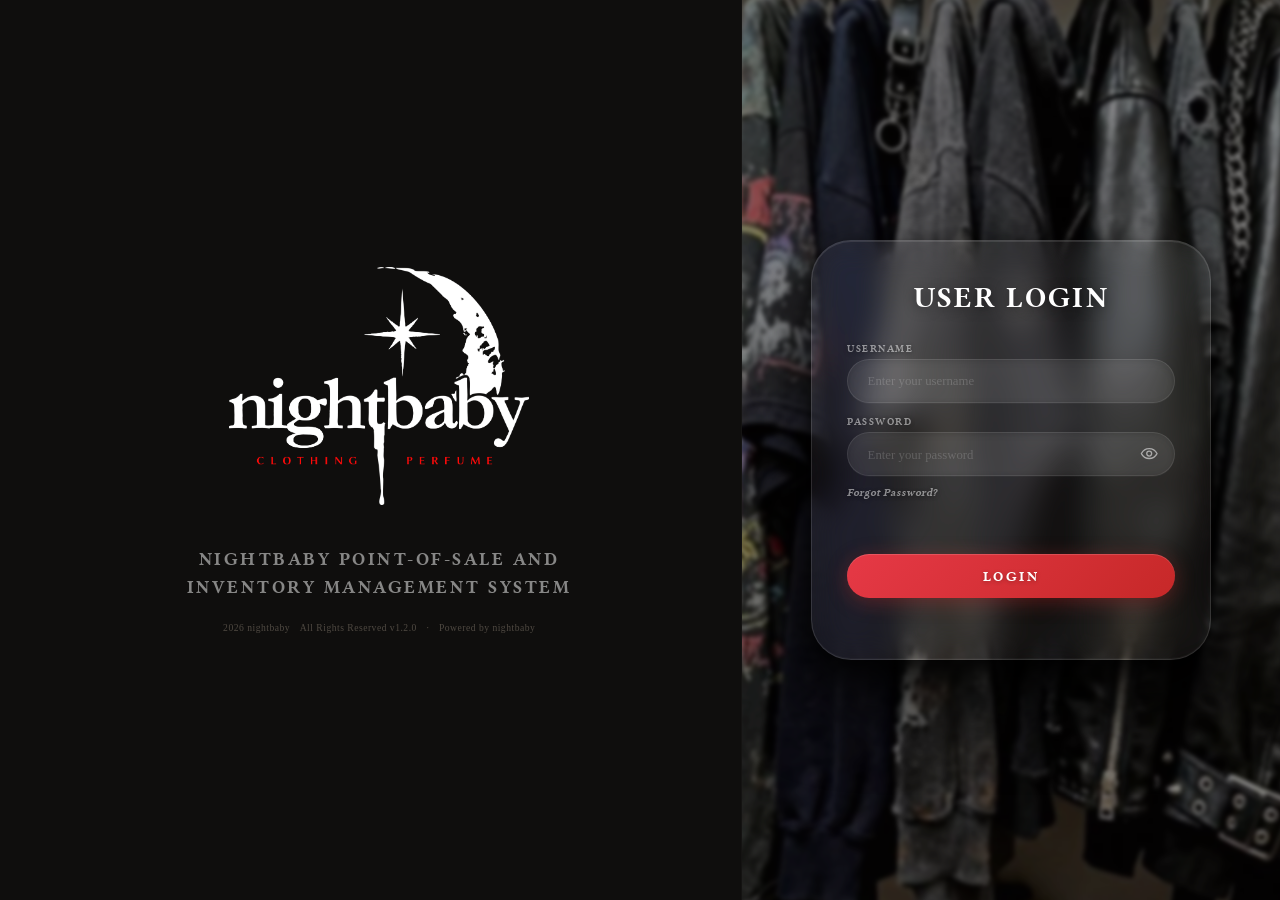
==== commit 499d9ec7: "v0.3: Alpha release" ====
--- a/index.html
+++ b/index.html
@@ -6,6 +6,10 @@
     <meta name="viewport" content="width=device-width, initial-scale=1.0">
     <title>nightbaby | Login</title>
     <link rel="icon" type="image/ico" href="images/favicon.ico">
+    <style>
+        html { opacity: 1; visibility: visible; }
+        body { opacity: 1; }
+    </style>
     <link rel="stylesheet" href="css/style.css">
 
 <body>
@@ -36,7 +40,21 @@
                     <input type="text" id="username" name="username" placeholder="Enter your username" value="">
 
                     <label for="password">Password</label>
-                    <input type="password" id="password" name="password" placeholder="Enter your password" value="">
+                    <div class="password-field">
+                        <input type="password" id="password" name="password" placeholder="Enter your password" value="">
+                        <button type="button" class="password-toggle" id="passwordToggle" aria-label="Show password" aria-pressed="false" title="Show password">
+                            <svg class="password-eye password-eye-open" viewBox="0 0 24 24" aria-hidden="true" focusable="false">
+                                <path d="M1.8 12S5.2 5.6 12 5.6 22.2 12 22.2 12 18.8 18.4 12 18.4 1.8 12 1.8 12Z"></path>
+                                <circle cx="12" cy="12" r="3.2"></circle>
+                            </svg>
+                            <svg class="password-eye password-eye-hidden" viewBox="0 0 24 24" aria-hidden="true" focusable="false">
+                                <path d="M1.8 12S5.2 5.6 12 5.6c1.5 0 2.8.4 3.9.9"></path>
+                                <path d="M22.2 12S18.8 18.4 12 18.4c-1.6 0-3-.4-4.1-1"></path>
+                                <path d="M3 3l18 18"></path>
+                                <path d="M10 10a3.2 3.2 0 0 0 4 4"></path>
+                            </svg>
+                        </button>
+                    </div>
 
                     <div class="form-options">
                         <a href="#" id="forgotPasswordLink">Forgot Password?</a>
@@ -55,18 +73,20 @@
                 <button type="button" class="pos-modal-close" id="closeForgotPassword">&times;</button>
             </div>
             <form id="forgotPasswordForm" class="account-form" autocomplete="off">
-                <p class="forgot-password-help">Verify your account details to create a new password.</p>
+                <p class="forgot-password-help">Verify your identity to reset your password.</p>
                 <div class="form-group"><label for="resetUsername">Username</label><input id="resetUsername" type="text" required autocomplete="username"></div>
-                <div class="form-group"><label for="resetAccountHolderName">Account Holder Name</label><input id="resetAccountHolderName" type="text" required autocomplete="name"></div>
-                <div class="form-group"><label for="resetNewPassword">New Password</label><input id="resetNewPassword" type="password" required minlength="6" autocomplete="new-password"></div>
-                <div class="form-group"><label for="resetConfirmPassword">Confirm New Password</label><input id="resetConfirmPassword" type="password" required minlength="6" autocomplete="new-password"></div>
+                <div class="form-group"><label for="resetSecurityQuestion">Security Question</label><select id="resetSecurityQuestion" required><option value="">Select your security question</option><option value="pet">What was the name of your first pet?</option><option value="school">What was the name of your first school?</option><option value="city">In what city were you born?</option></select></div>
+                <div class="form-group"><label for="resetSecurityAnswer">Security Answer</label><input id="resetSecurityAnswer" type="text" required autocomplete="off"></div>
+                <div class="form-group"><label for="resetNewPassword">New Password</label><input id="resetNewPassword" type="password" required minlength="8" autocomplete="new-password"></div>
+                <div class="form-group"><label for="resetConfirmPassword">Confirm New Password</label><input id="resetConfirmPassword" type="password" required minlength="8" autocomplete="new-password"></div>
                 <p class="account-form-error" id="forgotPasswordError" role="alert"></p>
                 <div class="account-modal-footer"><button type="button" class="modal-btn-cancel" id="cancelForgotPassword">Cancel</button><button type="submit" class="modal-btn-confirm">Reset Password</button></div>
             </form>
         </section>
     </div>
     <script src="js/global.js"></script>
-    <script src="js/login.js?v=3"></script>
+    <script src="js/access_control.js"></script>
+    <script src="js/login.js"></script>
 </body>
 
 </html>
--- a/css/style.css
+++ b/css/style.css
@@ -2,6 +2,7 @@
     --color-bg-primary: #0c0b0a;
     --color-bg-secondary: #0f0e0d;
     --color-bg-tertiary: #1a1714;
+    --color-bg-elevated: #1a1714;
     --color-bg-card: rgba(255, 255, 255, 0.06);
     --color-bg-card-hover: rgba(255, 255, 255, 0.08);
     --color-bg-input: rgba(255, 255, 255, 0.04);
@@ -26,6 +27,7 @@
     --color-green-subtle: rgba(129, 199, 132, 0.12);
     --color-yellow-subtle: rgba(255, 183, 77, 0.12);
     --color-red-tint: rgba(230, 57, 70, 0.15);
+    --color-border: rgba(255, 255, 255, 0.06);
     --color-border-subtle: rgba(255, 255, 255, 0.03);
     --color-border-soft: rgba(255, 255, 255, 0.04);
     --color-border-normal: rgba(255, 255, 255, 0.06);
@@ -57,6 +59,55 @@
     --sidebar-width: 220px;
     --sidebar-z-index: 100;
     --modal-z-index: 10000;
+    --chart-text: rgba(255, 255, 255, 0.55);
+    --chart-grid: rgba(255, 255, 255, 0.08);
+    --graph-bg: #121212;
+    --graph-control-bg: #1b1b1b;
+}
+
+:root[data-theme="light"] {
+    --color-bg-primary: #f2efe9;
+    --color-bg-secondary: #e8e3db;
+    --color-bg-tertiary: #dcd5ca;
+    --color-bg-elevated: #ffffff;
+    --color-bg-card: rgba(255, 255, 255, 0.72);
+    --color-bg-card-hover: rgba(255, 255, 255, 0.94);
+    --color-bg-input: rgba(30, 25, 20, 0.06);
+    --color-text-primary: #1f1a16;
+    --color-text-secondary: #443a31;
+    --color-text-tertiary: #5d5044;
+    --color-text-muted: rgba(31, 26, 22, 0.78);
+    --color-text-soft: rgba(31, 26, 22, 0.72);
+    --color-text-faint: rgba(31, 26, 22, 0.64);
+    --color-text-weak: rgba(31, 26, 22, 0.55);
+    --color-text-pale: rgba(31, 26, 22, 0.48);
+    --color-text-quaternary: #443a31;
+    --color-text-feature: #352c25;
+    --color-text-footer: #443a31;
+    --color-border: rgba(43, 37, 32, 0.14);
+    --color-border-subtle: rgba(43, 37, 32, 0.1);
+    --color-border-soft: rgba(43, 37, 32, 0.12);
+    --color-border-normal: rgba(43, 37, 32, 0.14);
+    --color-border-strong: rgba(43, 37, 32, 0.18);
+    --chart-text: rgba(43, 37, 32, 0.62);
+    --chart-grid: rgba(43, 37, 32, 0.12);
+    --graph-bg: rgba(255, 255, 255, 0.68);
+    --graph-control-bg: #fffdfa;
+}
+
+html.theme-switching,
+html.theme-switching *,
+html.theme-switching *::before,
+html.theme-switching *::after {
+    animation: none !important;
+    animation-duration: 0.01ms !important;
+    transition: none !important;
+    transition-duration: 0.01ms !important;
+}
+
+html {
+    visibility: visible;
+    opacity: 1;
 }
 
 @font-face {
@@ -135,12 +186,8 @@
     height: auto;
     display: block;
     filter: brightness(1.05) contrast(1.05);
-    transition: transform var(--transition);
-}
-
-.logo-image:hover {
-    transform: scale(1.02);
-}
+}
+
 
 .tagline {
     font-family: var(--font-libertine);
@@ -317,13 +364,14 @@
     font-size: var(--font-size-xs);
     color: var(--color-text-footer);
     letter-spacing: 0.5px;
-    border-top: 1px solid rgba(255, 255, 255, 0.04);
+    border-top: none;
     padding-top: var(--spacing-md);
     display: flex;
     flex-wrap: wrap;
     justify-content: center;
     gap: var(--spacing-sm);
     margin-top: auto;
+    background: transparent;
 }
 
 .footnote span {
@@ -364,6 +412,10 @@
     inset: 0;
     background: rgba(10, 9, 8, 0.2);
     z-index: 1;
+}
+
+[data-theme="light"] .login-right::after {
+    background: rgba(255, 255, 255, 0.3);
 }
 
 .login-right:hover::before {
@@ -401,30 +453,26 @@
     font-family: var(--font-libertine);
 }
 
+[data-theme="light"] .glass-form {
+    background: rgba(255, 255, 255, 0.85);
+    backdrop-filter: blur(20px);
+    -webkit-backdrop-filter: blur(20px);
+    border-color: var(--color-border-normal);
+    box-shadow:
+        0 20px 60px rgba(0, 0, 0, 0.1),
+        0 10px 30px rgba(0, 0, 0, 0.08),
+        0 4px 15px rgba(0, 0, 0, 0.05),
+        inset 0 1px 0 rgba(255, 255, 255, 0.8);
+}
+
 .glass-form::before {
-    content: '';
-    position: absolute;
-    top: 0;
-    left: 0;
-    right: 0;
-    height: 50%;
-    background: linear-gradient(180deg, rgba(255, 255, 255, 0.1) 0%, rgba(255, 255, 255, 0.03) 40%, rgba(255, 255, 255, 0.01) 70%, transparent 100%);
-    border-radius: var(--radius-3xl) var(--radius-3xl) 0 0;
-    pointer-events: none;
-    z-index: 0;
+    content: none;
+    display: none;
 }
 
 .glass-form::after {
-    content: '';
-    position: absolute;
-    inset: 0;
-    border-radius: var(--radius-3xl);
-    background:
-        radial-gradient(ellipse at 30% 20%, rgba(255, 255, 255, 0.08) 0%, transparent 50%),
-        radial-gradient(ellipse at 70% 80%, rgba(255, 255, 255, 0.04) 0%, transparent 50%),
-        linear-gradient(135deg, rgba(255, 255, 255, 0.06) 0%, transparent 30%, transparent 70%, rgba(255, 255, 255, 0.02) 100%);
-    pointer-events: none;
-    z-index: 0;
+    content: none;
+    display: none;
 }
 
 .glass-form * {
@@ -442,6 +490,11 @@
     margin-bottom: 1.8rem;
     text-align: center;
     text-transform: uppercase;
+}
+
+[data-theme="light"] .form-title {
+    color: var(--color-text-primary);
+    text-shadow: none;
 }
 
 .login-form {
@@ -461,6 +514,11 @@
     margin-bottom: 0.3rem;
     text-shadow: 0 1px 4px rgba(0, 0, 0, 0.4);
     text-align: left;
+}
+
+[data-theme="light"] .login-form label {
+    color: var(--color-text-secondary);
+    text-shadow: none;
 }
 
 .login-form label:first-of-type {
@@ -499,6 +557,106 @@
     opacity: 0.7;
 }
 
+[data-theme="light"] .login-form input {
+    background: rgba(30, 25, 20, 0.06);
+    border-color: var(--color-border-normal);
+    color: var(--color-text-primary);
+    box-shadow: inset 0 2px 6px rgba(0, 0, 0, 0.05);
+}
+[data-theme="light"] .login-form input:focus {
+    border-color: var(--color-accent-primary);
+    background: rgba(30, 25, 20, 0.08);
+    box-shadow: 0 0 0 3px rgba(230, 57, 70, 0.12), inset 0 2px 6px rgba(0, 0, 0, 0.08);
+}
+[data-theme="light"] .login-form input::placeholder {
+    color: var(--color-text-tertiary);
+}
+
+/* Password field with show/hide toggle */
+.password-field {
+    position: relative;
+    width: 100%;
+}
+
+.login-form .password-field input {
+    padding-right: 3.2rem;
+}
+
+.login-form .password-toggle {
+    background: transparent;
+    backdrop-filter: none;
+    -webkit-backdrop-filter: none;
+    border: none;
+    box-shadow: none;
+    color: rgba(255, 255, 255, 0.55);
+    cursor: pointer;
+    display: inline-flex;
+    align-items: center;
+    justify-content: center;
+    height: 2.2rem;
+    width: 2.2rem;
+    letter-spacing: normal;
+    margin: 0;
+    padding: 0;
+    position: absolute;
+    right: 0.5rem;
+    top: 50%;
+    text-shadow: none;
+    text-transform: none;
+    transform: translateY(-50%);
+    transition: color 0.2s ease, background 0.2s ease;
+}
+
+.login-form .password-toggle:hover {
+    background: rgba(255, 255, 255, 0.1);
+    box-shadow: none;
+    color: #ffffff;
+    transform: translateY(-50%);
+}
+
+.login-form .password-toggle:active {
+    box-shadow: none;
+    transform: translateY(-50%);
+}
+
+.login-form .password-toggle:focus-visible {
+    outline: 2px solid rgba(255, 255, 255, 0.6);
+    outline-offset: 2px;
+}
+
+.login-form .password-toggle[aria-pressed="true"] {
+    color: rgba(255, 255, 255, 0.95);
+}
+
+[data-theme="light"] .login-form .password-toggle {
+    background: transparent;
+    box-shadow: none;
+    color: var(--color-text-tertiary);
+    text-shadow: none;
+}
+
+[data-theme="light"] .login-form .password-toggle:hover {
+    background: rgba(43, 37, 32, 0.08);
+    box-shadow: none;
+    color: var(--color-text-primary);
+    transform: translateY(-50%);
+}
+
+.password-toggle .password-eye {
+    fill: none;
+    height: 1.15rem;
+    width: 1.15rem;
+    stroke: currentColor;
+    stroke-linecap: round;
+    stroke-linejoin: round;
+    stroke-width: 1.7;
+}
+
+.login-form .password-toggle[aria-pressed="false"] .password-eye-hidden,
+.login-form .password-toggle[aria-pressed="true"] .password-eye-open {
+    display: none;
+}
+
 .form-options {
     display: flex;
     justify-content: flex-start;
@@ -520,6 +678,15 @@
 .form-options a:hover {
     border-bottom-color: rgba(255, 255, 255, 0.4);
     color: #ffffff;
+}
+
+[data-theme="light"] .form-options a {
+    color: var(--color-text-secondary);
+    text-shadow: none;
+}
+[data-theme="light"] .form-options a:hover {
+    color: var(--color-text-primary);
+    border-bottom-color: var(--color-accent-primary);
 }
 
 .login-form button {
@@ -554,6 +721,16 @@
     box-shadow: 0 2px 10px rgba(198, 40, 40, 0.25);
 }
 
+[data-theme="light"] .login-form button {
+    background: linear-gradient(135deg, #e63946 0%, #c62828 100%);
+    box-shadow: 0 4px 20px rgba(198, 40, 40, 0.25), inset 0 1px 0 rgba(255, 255, 255, 0.2);
+    text-shadow: none;
+}
+[data-theme="light"] .login-form button:hover {
+    background: linear-gradient(135deg, #f04d59 0%, #d32f2f 100%);
+    box-shadow: 0 8px 30px rgba(198, 40, 40, 0.35), inset 0 1px 0 rgba(255, 255, 255, 0.3);
+}
+
 .form-links {
     display: flex;
     justify-content: center;
@@ -634,12 +811,13 @@
     height: auto;
     filter: brightness(1.05);
     display: block;
-    transition: transform 0.3s ease;
-}
-
-.sidebar-logo-img:hover {
-    transform: scale(1.05);
-}
+    transition: filter 0.3s ease;
+}
+
+[data-theme="light"] .sidebar-logo-img {
+    filter: brightness(0.9);
+}
+
 
 .sidebar-user {
     display: flex;
@@ -675,16 +853,6 @@
     flex-shrink: 0;
 }
 
-.user-role-btn:hover {
-    background: var(--color-red-tint);
-    border-color: var(--color-accent-hover);
-    transform: scale(1.02);
-}
-
-.user-role-btn:active {
-    transform: scale(0.97);
-}
-
 .user-role-btn.role-admin {
     background: var(--color-bg-primary);
     border-color: var(--color-accent-primary);
@@ -836,7 +1004,7 @@
 
 .datetime-date {
     font-family: var(--font-garamond);
-    font-size: 0.75rem;
+    font-size: 0.8rem;
     color: var(--color-text-soft);
     letter-spacing: 0.3px;
 }
@@ -851,7 +1019,7 @@
 
 .admin-name {
     font-family: var(--font-libertine);
-    font-size: 0.9rem;
+    font-size: 0.8rem;
     color: var(--color-text-primary);
     font-weight: 400;
     letter-spacing: 0.5px;
@@ -866,6 +1034,209 @@
     align-items: center;
     justify-content: center;
     border: 1px solid var(--color-border-normal);
+    cursor: pointer;
+    outline: none;
+    overflow: hidden;
+    transition: border-color var(--transition), transform var(--transition);
+}
+.admin-avatar:focus-visible {
+    border-color: var(--color-accent-primary);
+}
+.admin-avatar img {
+    max-width: 100%;
+    max-height: 100%;
+}
+.admin-avatar img.profile-avatar-image {
+    height: 100%;
+    object-fit: cover;
+    width: 100%;
+}
+
+.profile-menu {
+    background: #19191d;
+    border: 1px solid var(--color-border-strong);
+    border-radius: 8px;
+    box-shadow: 0 1rem 3rem rgba(0, 0, 0, 0.35);
+    min-width: 12rem;
+    opacity: 0;
+    padding: 0.45rem;
+    pointer-events: none;
+    position: fixed;
+    right: 1.25rem;
+    top: 4.25rem;
+    transform: translateY(-0.4rem);
+    transition: opacity 0.18s ease, transform 0.18s ease;
+    z-index: calc(var(--modal-z-index) - 1);
+}
+.profile-menu.open {
+    opacity: 1;
+    pointer-events: auto;
+    transform: translateY(0);
+}
+.profile-menu-heading {
+    align-items: center;
+    background: transparent;
+    border: 0;
+    color: var(--color-text-tertiary);
+    cursor: pointer;
+    display: flex;
+    font: inherit;
+    font-size: 0.65rem;
+    justify-content: space-between;
+    letter-spacing: 0.12em;
+    padding: 0.45rem 0.65rem 0.35rem;
+    text-align: left;
+    text-transform: uppercase;
+    width: 100%;
+}
+.profile-menu-heading:hover,
+.profile-menu-heading:focus-visible { color: inherit; outline: none; }
+.profile-menu-heading,
+.account-settings-item {
+    font-family: var(--font-libertine);
+    font-size: 0.65rem;
+    font-style: normal;
+    font-weight: 600;
+    letter-spacing: 0.08em;
+    text-transform: uppercase;
+}
+:root[data-theme="light"] .profile-menu-heading:hover,
+:root[data-theme="light"] .profile-menu-heading:focus-visible { color: var(--color-text-primary); }
+.profile-menu.preferences-collapsed .profile-menu-options { display: none; }
+.profile-menu.preferences-collapsed .profile-menu-heading { color: #fff; }
+:root[data-theme="light"] .profile-menu.preferences-collapsed .profile-menu-heading { color: var(--color-text-primary); }
+.profile-menu:not(.preferences-collapsed) .profile-menu-heading { color: var(--color-accent-primary); }
+.account-settings-item {
+    border-top: 1px solid var(--color-border-normal);
+    color: #fff;
+    margin-top: 0.35rem;
+}
+.account-settings-item:hover,
+.account-settings-item:focus-visible { color: #fff; }
+:root[data-theme="light"] .account-settings-item,
+:root[data-theme="light"] .account-settings-item:hover,
+:root[data-theme="light"] .account-settings-item:focus-visible { color: var(--color-text-primary); }
+.profile-menu-item {
+    align-items: center;
+    background: transparent;
+    border: 0;
+    border-radius: 4px;
+    color: var(--color-text-primary);
+    cursor: pointer;
+    display: flex;
+    font: inherit;
+    justify-content: space-between;
+    padding: 0.65rem;
+    text-align: left;
+    width: 100%;
+}
+.profile-menu-item:hover,
+.profile-menu-item:focus-visible { background: transparent; color: inherit; outline: none; }
+.profile-menu-options .profile-menu-item:hover,
+.profile-menu-options .profile-menu-item:focus-visible {
+    background: transparent;
+    color: var(--color-text-primary);
+    outline: none;
+}
+.profile-menu-options .profile-menu-item:hover .theme-switch,
+.profile-menu-options .profile-menu-item:focus-visible .theme-switch {
+    background: rgba(255, 255, 255, 0.16);
+}
+.profile-menu .profile-menu-heading:hover,
+.profile-menu .profile-menu-heading:focus-visible,
+.profile-menu .account-settings-item:hover,
+.profile-menu .account-settings-item:focus-visible {
+    background: var(--color-bg-card-hover);
+    color: inherit !important;
+    outline: none;
+}
+.profile-menu.preferences-collapsed .profile-menu-heading:hover,
+.profile-menu.preferences-collapsed .profile-menu-heading:focus-visible {
+    color: #fff !important;
+}
+.profile-menu:not(.preferences-collapsed) .profile-menu-heading:hover,
+.profile-menu:not(.preferences-collapsed) .profile-menu-heading:focus-visible {
+    color: var(--color-accent-primary) !important;
+}
+:root[data-theme="light"] .profile-menu.preferences-collapsed .profile-menu-heading:hover,
+:root[data-theme="light"] .profile-menu.preferences-collapsed .profile-menu-heading:focus-visible {
+    color: var(--color-text-primary) !important;
+}
+.profile-menu .profile-menu-heading:hover,
+.profile-menu .profile-menu-heading:focus-visible { border-radius: 4px; }
+.profile-menu .account-settings-item:hover,
+.profile-menu .account-settings-item:focus-visible {
+    color: #fff !important;
+    font-style: normal;
+}
+:root[data-theme="light"] .profile-menu .account-settings-item:hover,
+:root[data-theme="light"] .profile-menu .account-settings-item:focus-visible {
+    color: var(--color-text-primary) !important;
+}
+.profile-menu .profile-menu-heading,
+.profile-menu .account-settings-item {
+    font-family: var(--font-libertine) !important;
+    font-size: 0.65rem !important;
+    font-style: normal !important;
+    font-weight: 600 !important;
+    letter-spacing: 0.08em;
+    line-height: 1.2;
+    text-transform: uppercase;
+}
+.profile-font-size { cursor: default; }
+.profile-font-size select { background: var(--color-bg-input); border: 1px solid var(--color-border-normal); border-radius: 3px; color: var(--color-text-primary); font-family: var(--font-libertine); font-size: 0.75rem; font-style: normal; line-height: 1.2; min-width: 4.5rem; padding: 0.25rem 0.3rem; }
+.profile-font-size select:focus { border-color: var(--color-accent-primary); outline: none; }
+.profile-font-size select option { background: #19191d; color: #f0ece4; }
+:root[data-theme="dark"] .profile-font-size select { color-scheme: dark; }
+:root[data-theme="light"] .profile-font-size select { color-scheme: light; }
+:root[data-theme="light"] .profile-font-size select option { background: #fffdfa; color: var(--color-text-primary); }
+.profile-font-size select option:checked { background: var(--color-accent-primary); color: #fff; }
+.theme-switch { background: rgba(255, 255, 255, 0.16); border-radius: 10px; height: 1rem; padding: 2px; width: 1.8rem; }
+.theme-switch span { background: #b8ada0; border-radius: 50%; display: block; height: 0.7rem; width: 0.7rem; }
+.theme-switch.on span { background: var(--color-accent-primary); transform: translateX(0.8rem); }
+html.theme-switching .theme-switch span { transition: none !important; }
+
+[data-theme="light"] .profile-menu,
+[data-theme="light"] .account-modal { background: #fffdfa; color: var(--color-text-primary); }
+[data-theme="light"] .account-modal-header h2 { color: var(--color-text-primary); }
+[data-theme="light"] .account-form .form-group label,
+[data-theme="light"] .profile-photo-editor strong,
+[data-theme="light"] .profile-photo-editor small,
+[data-theme="light"] .account-modal .account-form small {
+    color: var(--color-text-primary);
+}
+[data-theme="light"] .profile-photo-editor small,
+[data-theme="light"] .account-modal .account-form small { color: var(--color-text-secondary); }
+[data-theme="light"] .account-form input::placeholder { color: var(--color-text-tertiary); }
+
+[data-theme="light"] .modal-btn-cancel {
+    background: rgba(43, 37, 32, 0.08);
+    border: 1px solid var(--color-border-normal);
+    color: var(--color-text-primary);
+}
+[data-theme="light"] .modal-btn-cancel:hover {
+    background: rgba(43, 37, 32, 0.12);
+    color: var(--color-text-primary);
+}
+[data-theme="light"] .modal-btn-confirm {
+    background: #e63946;
+    color: #fff;
+}
+[data-theme="light"] .modal-btn-confirm:hover {
+    background: #f04d59;
+}
+
+[data-theme="light"] .account-form input,
+[data-theme="light"] .account-form select {
+    background: #f8f5f0;
+    border: 1px solid var(--color-border-normal);
+    color: var(--color-text-primary);
+}
+[data-theme="light"] .account-form input:focus,
+[data-theme="light"] .account-form select:focus {
+    border-color: var(--color-accent-primary);
+    box-shadow: 0 0 0 2px rgba(230, 57, 70, 0.12);
+    outline: none;
 }
 
 .admin-avatar svg {
@@ -1142,6 +1513,35 @@
 .graph-container canvas {
     width: 100% !important;
     height: 100% !important;
+}
+
+.no-data-text {
+    position: absolute;
+    top: 50%;
+    left: 50%;
+    transform: translate(-50%, -50%);
+    width: auto;
+    max-width: 220px;
+    text-align: center;
+    pointer-events: none;
+}
+
+.no-data-title {
+    display: block;
+    font-family: var(--font-libertine);
+    font-size: 1.1rem;
+    font-weight: 400;
+    color: var(--color-text-soft);
+    letter-spacing: 0.3px;
+}
+
+.no-data-sub {
+    display: block;
+    font-family: var(--font-garamond);
+    font-size: 0.8rem;
+    color: var(--color-text-soft);
+    opacity: 0.5;
+    margin-top: 0.3rem;
 }
 
 .card-badge {
@@ -1752,6 +2152,7 @@
 .alert-table-wrapper {
     flex: 1;
     overflow-x: auto;
+    min-height: 200px;
 }
 
 .alert-table {
@@ -1759,6 +2160,7 @@
     border-collapse: collapse;
     font-family: var(--font-garamond);
     font-size: 0.8rem;
+    table-layout: fixed;
 }
 
 .alert-table thead {
@@ -1772,23 +2174,111 @@
     text-transform: uppercase;
     letter-spacing: 0.5px;
     color: #fff;
-    padding: 0.4rem 0.5rem;
+    padding: 0.8rem 1rem;
     text-align: left;
-}
+    background: rgba(255, 255, 255, 0.02);
+    position: sticky;
+    top: 0;
+    z-index: 10;
+    height: 3.5rem;
+    box-sizing: border-box;
+}
+
+.alert-table th:nth-child(1) { width: 40%; }
+.alert-table th:nth-child(2) { width: 15%; }
+.alert-table th:nth-child(3) { width: 15%; }
+.alert-table th:nth-child(4) { width: 30%; text-align: right; }
 
 .alert-table td {
-    padding: 0.4rem 0.5rem;
+    padding: 0.8rem 1rem;
     color: rgba(255, 255, 255, 0.7);
     border-bottom: 1px solid rgba(255, 255, 255, 0.02);
+    vertical-align: middle;
+    height: 3.5rem;
+    box-sizing: border-box;
+}
+
+.alert-table td:nth-child(4) {
+    text-align: right;
+}
+
+.alert-table td,
+.alert-table th {
+    height: 3.5rem;
+    min-height: 3.5rem;
+    vertical-align: middle;
+    box-sizing: border-box;
+}
+
+.alert-table {
+    width: 100%;
+    max-width: 100%;
+    table-layout: fixed;
+    border-collapse: separate;
+    border-spacing: 0;
+}
+
+.user-table {
+    width: 100%;
+    table-layout: fixed;
+}
+
+.icon-btn {
+    width: 2rem;
+    height: 2rem;
+    min-width: 2rem;
+    min-height: 2rem;
+    max-width: 2rem;
+    max-height: 2rem;
+}
+
+[data-theme="light"] .alert-table th {
+    color: var(--color-text-primary);
+    background: var(--color-bg-input);
+    border-bottom-color: var(--color-border-normal);
+}
+[data-theme="light"] .alert-table td {
+    color: var(--color-text-secondary);
+    border-bottom-color: var(--color-border-subtle);
+}
+[data-theme="light"] .alert-table tbody tr:hover {
+    background: var(--color-bg-input);
+}
+
+.alert-table {
+    border-collapse: separate;
+    border-spacing: 0;
+}
+
+.alert-table thead tr {
+    border-bottom: 2px solid var(--color-border-normal);
+}
+
+[data-theme="light"] .alert-table thead tr {
+    border-bottom-color: var(--color-border-strong);
 }
 
 .alert-table tbody tr:hover {
     background: rgba(255, 255, 255, 0.02);
+}
+
+.alert-table .empty-state-cell {
+    padding: 1rem;
+    text-align: center;
 }
 
 .user-management-section {
     margin-top: 1.5rem;
     padding: 1.25rem;
+    min-height: 400px;
+    display: flex;
+    flex-direction: column;
+}
+
+.user-management-section .alert-table-wrapper {
+    flex: 1;
+    display: flex;
+    flex-direction: column;
 }
 
 .discount-management-section {
@@ -1812,7 +2302,6 @@
     font-size: 1.35rem;
     margin: 0.25rem 0 0.3rem;
 }
-
 .discount-page-intro p {
     color: rgba(255, 255, 255, 0.48);
     font-family: var(--font-garamond);
@@ -1841,18 +2330,38 @@
 
 .discount-table {
     min-width: 760px;
+    table-layout: fixed;
+    border-collapse: separate;
+    border-spacing: 0;
+    width: 100%;
 }
 
 .discount-table th {
     background: rgba(255, 255, 255, 0.035);
     color: rgba(255, 255, 255, 0.55);
-    padding: 0.8rem 0.75rem;
-}
+    padding: 0.8rem 1rem;
+    height: 3.5rem;
+    box-sizing: border-box;
+}
+
+.discount-table th:nth-child(1) { width: 22%; }
+.discount-table th:nth-child(2) { width: 18%; }
+.discount-table th:nth-child(3) { width: 10%; }
+.discount-table th:nth-child(4) { width: 10%; }
+.discount-table th:nth-child(5) { width: 10%; }
+.discount-table th:nth-child(6) { width: 15%; }
+.discount-table th:nth-child(7) { width: 15%; text-align: right; }
 
 .discount-table td {
     color: rgba(255, 255, 255, 0.78);
-    padding: 0.85rem 0.75rem;
+    padding: 0.8rem 1rem;
     vertical-align: middle;
+    height: 3.5rem;
+    box-sizing: border-box;
+}
+
+.discount-table td:nth-child(7) {
+    text-align: right;
 }
 
 .discount-table td:nth-child(3) {
@@ -1913,10 +2422,15 @@
     justify-content: space-between;
     gap: 1rem;
     margin-bottom: 1rem;
+    flex-shrink: 0;
 }
 
 .user-management-section .section-header h2 {
     color: #fff;
+}
+
+[data-theme="light"] .user-management-section .section-header h2 {
+    color: var(--color-text-primary);
 }
 
 .system-settings-content {
@@ -2063,6 +2577,31 @@
 .light-mode .alert-table td,
 .light-mode .inventory-table td { color: #3d3934; }
 
+.login-error {
+    color: #ff7b84;
+    font-family: var(--font-garamond);
+    font-size: 0.8rem;
+    text-align: center;
+    margin-top: 0;
+    padding: 0;
+    background: transparent;
+    border: none;
+}
+
+.login-error:not(:empty) {
+    margin-top: 1rem;
+    padding: 0.5rem;
+    background: rgba(230, 57, 70, 0.1);
+    border-radius: 8px;
+    border: 1px solid rgba(230, 57, 70, 0.2);
+}
+
+[data-theme="light"] .login-error:not(:empty) {
+    background: rgba(230, 57, 70, 0.08);
+    border-color: rgba(230, 57, 70, 0.15);
+    color: #e63946;
+}
+
 @media (max-width: 640px) {
     .system-settings-form .form-row {
         grid-template-columns: 1fr;
@@ -2091,6 +2630,10 @@
     font-family: var(--font-libertine);
     font-size: 1.25rem;
     font-weight: 600;
+}
+
+[data-theme="light"] .section-title-wrap h2 {
+    color: var(--color-text-primary);
 }
 
 .primary-btn,
@@ -2105,6 +2648,11 @@
     letter-spacing: 0.04em;
     padding: 0.65rem 0.9rem;
     text-transform: uppercase;
+    display: inline-flex;
+    align-items: center;
+    justify-content: center;
+    min-height: 2.2rem;
+    white-space: nowrap;
 }
 
 .primary-btn,
@@ -2118,10 +2666,27 @@
     background: #f04d59;
 }
 
+[data-theme="light"] .primary-btn,
+[data-theme="light"] .modal-btn-confirm {
+    background: #e63946;
+    color: #fff;
+}
+[data-theme="light"] .primary-btn:hover,
+[data-theme="light"] .modal-btn-confirm:hover {
+    background: #f04d59;
+}
+
 .user-table .user-cell {
     align-items: center;
     display: flex;
     gap: 0.7rem;
+}
+
+[data-theme="light"] .user-table .user-cell strong {
+    color: var(--color-text-primary);
+}
+[data-theme="light"] .user-table .user-cell small {
+    color: var(--color-text-tertiary);
 }
 
 .user-avatar-mini {
@@ -2135,6 +2700,12 @@
     height: 1.8rem;
     justify-content: center;
     width: 1.8rem;
+}
+
+[data-theme="light"] .user-avatar-mini {
+    background: rgba(230, 57, 70, 0.1);
+    color: #e63946;
+    border: 1px solid rgba(230, 57, 70, 0.2);
 }
 
 .role-badge {
@@ -2144,6 +2715,15 @@
     display: inline-block;
     font-size: 0.6rem;
     padding: 0.2rem 0.65rem;
+    font-weight: 600;
+    text-transform: uppercase;
+    letter-spacing: 0.3px;
+}
+
+[data-theme="light"] .role-badge {
+    background: var(--color-bg-input);
+    color: var(--color-text-secondary);
+    border: 1px solid var(--color-border-subtle);
 }
 
 .table-actions { text-align: right !important; }
@@ -2155,11 +2735,34 @@
     color: rgba(255, 255, 255, 0.65);
     cursor: pointer;
     font-size: 0.9rem;
-    height: 1.8rem;
-    width: 1.8rem;
+    height: 2rem;
+    width: 2rem;
+    min-width: 2rem;
+    min-height: 2rem;
+    max-width: 2rem;
+    max-height: 2rem;
+    display: inline-flex;
+    align-items: center;
+    justify-content: center;
+    flex-shrink: 0;
+    box-sizing: border-box;
 }
 .icon-btn:hover { background: rgba(255, 255, 255, 0.08); color: #fff; }
 .icon-btn.danger:hover { border-color: #e63946; color: #ff7b84; }
+.icon-btn:disabled { opacity: 0.3; cursor: not-allowed; }
+
+[data-theme="light"] .icon-btn {
+    border-color: var(--color-border-normal);
+    color: var(--color-text-secondary);
+}
+[data-theme="light"] .icon-btn:hover {
+    background: var(--color-bg-input);
+    color: var(--color-text-primary);
+}
+[data-theme="light"] .icon-btn.danger:hover {
+    border-color: #e63946;
+    color: #e63946;
+}
 
 .account-modal-overlay {
     align-items: center;
@@ -2181,6 +2784,64 @@
     width: calc(100% - 2rem);
 }
 
+[data-theme="light"] .account-modal {
+    background: #fffdfa;
+    border-color: var(--color-border-normal);
+    box-shadow: 0 1rem 3rem rgba(0, 0, 0, 0.15);
+}
+
+.profile-settings-modal { max-width: 37rem; max-height: calc(100vh - 2rem); overflow: auto; }
+.profile-settings-grid { display: grid; gap: 0.8rem; grid-template-columns: 1fr 1fr; }
+.profile-photo-editor { align-items: center; display: flex; gap: 0.8rem; margin-bottom: 1rem; }
+.profile-photo-editor strong { color: var(--color-text-primary); display: block; font-size: 0.85rem; }
+.profile-photo-editor small { color: var(--color-text-tertiary); display: block; font-size: 0.7rem; margin: 0.2rem 0 0.55rem; }
+.profile-photo-preview { align-items: center; background: var(--color-bg-card); border: 1px solid var(--color-border-normal); border-radius: 50%; color: var(--color-text-secondary); display: flex; flex: 0 0 4rem; font-size: 1.5rem; height: 4rem; justify-content: center; overflow: hidden; width: 4rem; }
+.profile-photo-preview img { height: 100%; object-fit: cover; width: 100%; }
+.profile-photo-actions { display: flex; gap: 0.4rem; }
+.profile-photo-button { background: var(--color-bg-card); border: 1px solid var(--color-border-normal); border-radius: 4px; color: var(--color-text-secondary); cursor: pointer; font-size: 0.7rem; padding: 0.35rem 0.55rem; }
+.profile-photo-button:hover { border-color: var(--color-accent-primary); color: var(--color-accent-hover); }
+.profile-photo-button input { display: none; }
+.camera-capture-panel { background: var(--color-bg-input); border: 1px solid var(--color-border-normal); border-radius: 6px; margin: 0 0 1rem; padding: 0.6rem; }
+.camera-capture-panel[hidden] { display: none; }
+.camera-capture-panel video { background: #000; border-radius: 4px; display: block; max-height: 15rem; object-fit: cover; width: 100%; }
+.camera-capture-actions { display: flex; gap: 0.5rem; justify-content: flex-end; margin-top: 0.6rem; }
+
+html[data-theme="light"] .profile-settings-modal .account-form input,
+html[data-theme="light"] .profile-settings-modal .account-form select {
+    background: #f8f5f0;
+    border: 1px solid rgba(43, 37, 32, 0.18);
+    color: var(--color-text-primary);
+}
+html[data-theme="light"] .profile-settings-modal .account-form input:focus,
+html[data-theme="light"] .profile-settings-modal .account-form select:focus {
+    border-color: var(--color-accent-primary);
+    box-shadow: 0 0 0 2px rgba(230, 57, 70, 0.12);
+    outline: none;
+}
+html[data-theme="light"] .profile-settings-modal .modal-btn-cancel {
+    background: rgba(43, 37, 32, 0.06);
+    border: 1px solid var(--color-border-normal);
+    color: var(--color-text-secondary);
+}
+html[data-theme="light"] .profile-settings-modal .modal-btn-cancel:hover {
+    background: rgba(43, 37, 32, 0.1);
+    color: var(--color-text-primary);
+}
+
+@media (max-width: 640px) {
+    .profile-settings-modal {
+        max-height: calc(100vh - 1rem);
+        padding: 1rem;
+        width: calc(100% - 1rem);
+    }
+
+    .profile-settings-grid { grid-template-columns: 1fr; }
+    .profile-photo-editor { align-items: flex-start; }
+    .profile-photo-actions { flex-wrap: wrap; }
+    .profile-settings-modal .account-modal-footer { flex-direction: column-reverse; }
+    .profile-settings-modal .account-modal-footer button { width: 100%; }
+}
+
 .forgot-password-modal {
     max-width: 25rem;
 }
@@ -2192,23 +2853,71 @@
     line-height: 1.4;
     margin: 0 0 1rem;
 }
+[data-theme="light"] .forgot-password-help {
+    color: var(--color-text-secondary);
+}
 .account-modal-header,
 .account-modal-footer { align-items: center; display: flex; justify-content: space-between; }
 .account-modal-header { margin-bottom: 1rem; }
 .account-modal-header h2 { color: #fff; font-family: var(--font-libertine); font-size: 1.1rem; margin: 0; }
+[data-theme="light"] .account-modal-header h2 {
+    color: var(--color-text-primary);
+}
 .account-form .form-group { margin-bottom: 0.9rem; }
 .account-form .form-group label { display: block; margin-bottom: 0.35rem; }
 .account-form input,
-.account-form select { box-sizing: border-box; width: 100%; }
+.account-form select { 
+    box-sizing: border-box; 
+    width: 100%; 
+    background: rgba(255, 255, 255, 0.06);
+    border: 1px solid rgba(255, 255, 255, 0.08);
+    border-radius: 4px;
+    padding: 0.65rem 0.8rem;
+    color: #fff;
+    font-family: var(--font-garamond);
+    font-size: 0.85rem;
+}
+.account-form input:focus,
+.account-form select:focus {
+    border-color: var(--color-accent-primary);
+    outline: none;
+    box-shadow: 0 0 0 2px rgba(230, 57, 70, 0.12);
+}
 .account-form small { color: rgba(255, 255, 255, 0.4); display: block; font-size: 0.65rem; margin-top: 0.3rem; }
 .user-username { color: rgba(255, 255, 255, 0.4); display: block; font-size: 0.65rem; margin-top: 0.15rem; }
 .account-form-error { color: #ff7b84; font-size: 0.72rem; min-height: 1rem; }
+
+[data-theme="light"] .account-form input,
+[data-theme="light"] .account-form select {
+    background: #f8f5f0;
+    border-color: var(--color-border-normal);
+    color: var(--color-text-primary);
+}
+[data-theme="light"] .account-form small {
+    color: var(--color-text-secondary);
+}
+[data-theme="light"] .user-username {
+    color: var(--color-text-tertiary);
+}
+[data-theme="light"] .account-form .form-group label {
+    color: var(--color-text-primary);
+}
 .account-modal-footer { justify-content: flex-end; gap: 0.6rem; margin-top: 1rem; }
-.modal-btn-cancel { background: rgba(255, 255, 255, 0.08); color: rgba(255, 255, 255, 0.75); }
+.modal-btn-cancel { background: rgba(255, 255, 255, 0.08); color: rgba(255, 255, 255, 0.75); border: 1px solid rgba(255, 255, 255, 0.1); }
+
+[data-theme="light"] .modal-btn-cancel {
+    background: rgba(43, 37, 32, 0.08);
+    border-color: var(--color-border-normal);
+    color: var(--color-text-primary);
+}
+[data-theme="light"] .modal-btn-cancel:hover {
+    background: rgba(43, 37, 32, 0.12);
+    color: var(--color-text-primary);
+}
 
 .status-badge {
     display: inline-block;
-    padding: 0.1rem 0.6rem;
+    padding: 0.2rem 0.6rem;
     border-radius: 12px;
     font-size: 0.55rem;
     font-weight: 600;
@@ -2216,6 +2925,76 @@
     letter-spacing: 0.3px;
 }
 
+.status-badge.enabled {
+    background: rgba(129, 199, 132, 0.15);
+    color: #81c784;
+}
+
+.status-badge.disabled {
+    background: rgba(255, 255, 255, 0.08);
+    color: rgba(255, 255, 255, 0.5);
+}
+
+[data-theme="light"] .status-badge.disabled {
+    background: var(--color-bg-input);
+    color: var(--color-text-tertiary);
+    border: 1px solid var(--color-border-subtle);
+}
+
+.status-badge.locked {
+    background: rgba(230, 57, 70, 0.15);
+    color: #ff7b84;
+    border: 1px solid rgba(230, 57, 70, 0.3);
+    white-space: nowrap;
+}
+
+.status-badge.attempts {
+    background: rgba(255, 183, 77, 0.12);
+    color: #ffb74d;
+    border: 1px solid rgba(255, 183, 77, 0.25);
+    margin-left: 0.3rem;
+    white-space: nowrap;
+}
+
+[data-theme="light"] .status-badge.locked {
+    background: rgba(230, 57, 70, 0.1);
+    color: #c62828;
+    border-color: rgba(230, 57, 70, 0.25);
+}
+
+[data-theme="light"] .status-badge.attempts {
+    background: rgba(255, 183, 77, 0.12);
+    color: #b47a00;
+    border-color: rgba(255, 183, 77, 0.3);
+}
+
+.user-management-section .unlock-btn {
+    color: var(--color-text-secondary);
+    border-color: var(--color-border-normal);
+}
+
+.user-management-section .unlock-btn svg {
+    display: block;
+    flex-shrink: 0;
+}
+
+.user-management-section .unlock-btn:hover {
+    background: var(--color-bg-input);
+    border-color: var(--color-accent-primary);
+    color: var(--color-accent-primary);
+}
+
+[data-theme="light"] .user-management-section .unlock-btn {
+    color: var(--color-text-secondary);
+    border-color: var(--color-border-normal);
+}
+
+[data-theme="light"] .user-management-section .unlock-btn:hover {
+    background: rgba(230, 57, 70, 0.08);
+    border-color: var(--color-accent-primary);
+    color: var(--color-accent-primary);
+}
+
 .status-low {
     background: rgba(255, 183, 77, 0.15);
     color: #ffb74d;
@@ -2234,6 +3013,11 @@
 .status-expired {
     background: rgba(230, 57, 70, 0.15);
     color: #e63946;
+}
+
+.status-ok {
+    background: rgba(129, 199, 132, 0.14);
+    color: #81c784;
 }
 
 .activity-list {
@@ -2918,6 +3702,54 @@
     color: #e63946;
     font-size: 1.1rem;
 }
+.receipt-tx-type {
+    display: flex;
+    flex-direction: column;
+    gap: 0.5rem;
+    padding: 0.75rem 0;
+    border-top: 1px solid var(--color-border);
+    border-bottom: 1px solid var(--color-border);
+    margin: 0.5rem 0;
+}
+
+.tx-type-label {
+    font-family: var(--font-libertine);
+    font-size: 0.62rem;
+    letter-spacing: 0.12em;
+    color: var(--color-text-tertiary, rgba(255, 255, 255, 0.45));
+}
+
+.tx-type-tabs {
+    display: flex;
+    flex-wrap: wrap;
+    gap: 0.4rem;
+}
+
+.tx-type-tab {
+    flex: 1 1 auto;
+    padding: 0.4rem 0.7rem;
+    border-radius: 10px;
+    border: 1px solid var(--color-border);
+    background: transparent;
+    color: var(--color-text-soft, rgba(255, 255, 255, 0.7));
+    font-family: var(--font-libertine);
+    font-size: 0.72rem;
+    cursor: pointer;
+    transition: all 0.2s ease;
+}
+
+.tx-type-tab:hover {
+    background: rgba(255, 255, 255, 0.06);
+    color: var(--color-text);
+}
+
+.tx-type-tab.active {
+    background: linear-gradient(135deg, var(--color-accent-primary, #2a6df5) 0%, var(--color-accent-secondary, #4fc3f7) 100%);
+    border-color: transparent;
+    color: #ffffff;
+    font-weight: 600;
+}
+
 
 .receipt-actions {
     display: flex;
@@ -2959,6 +3791,78 @@
 .btn-clear:hover {
     background: rgba(255, 255, 255, 0.08);
     color: #ffffff;
+}
+
+.btn-refund {
+    flex: 1;
+    padding: 0.7rem 1rem;
+    border: none;
+    border-radius: 30px;
+    font-family: var(--font-libertine);
+    font-size: 0.75rem;
+    font-weight: 600;
+    text-transform: uppercase;
+    letter-spacing: 1px;
+    cursor: pointer;
+    transition: all 0.3s ease;
+    background: rgba(255, 183, 77, 0.15);
+    color: #ffb74d;
+    border: 1px solid rgba(255, 183, 77, 0.3);
+}
+
+.btn-refund:hover {
+    background: rgba(255, 183, 77, 0.25);
+    color: #fff;
+    transform: scale(1.02);
+}
+
+.refund-lookup-btn {
+    margin-top: 0.4rem;
+    padding: 0.45rem 0.9rem;
+    border: none;
+    border-radius: 8px;
+    background: rgba(79, 195, 247, 0.15);
+    color: #4fc3f7;
+    font-size: 0.8rem;
+    font-weight: 600;
+    cursor: pointer;
+    transition: all 0.2s ease;
+    width: 100%;
+}
+
+.refund-lookup-btn:hover {
+    background: rgba(79, 195, 247, 0.25);
+}
+
+.refund-summary {
+    border: 1px solid rgba(255, 183, 77, 0.3);
+}
+
+.refund-tx-info,
+.refund-product-info,
+.refund-summary {
+    color: var(--color-text-primary);
+}
+
+.refund-tx-info span,
+.refund-product-info div,
+.refund-summary span {
+    color: var(--color-text-secondary);
+}
+
+.refund-tx-info strong,
+.refund-summary strong {
+    color: var(--color-text-primary);
+    font-weight: 700;
+}
+
+.refund-product-info {
+    color: var(--color-text-primary);
+}
+
+.modal-change-display {
+    color: var(--color-text-primary);
+    font-weight: 600;
 }
 
 @media (max-width: 1024px) {
@@ -3160,7 +4064,7 @@
     backdrop-filter: blur(10px);
     border: 1px solid rgba(255, 255, 255, 0.08);
     box-shadow: 0 10px 40px rgba(0, 0, 0, 0.5);
-    z-index: 9999;
+    z-index: 12000;
     transform: translateX(120%);
     transition: transform 0.4s cubic-bezier(0.34, 1.56, 0.64, 1);
     max-width: 400px;
@@ -3199,7 +4103,37 @@
     border-color: rgba(79, 195, 247, 0.65);
 }
 
-/* ===== Customer display ===== */
+
+html[data-theme="light"] .customer-display-page {
+    --color-bg-primary: #0c0b0a;
+    --color-bg-secondary: #0f0e0d;
+    --color-bg-tertiary: #1a1714;
+    --color-bg-card: rgba(255, 255, 255, 0.06);
+    --color-bg-card-hover: rgba(255, 255, 255, 0.08);
+    --color-bg-input: rgba(255, 255, 255, 0.04);
+    --color-text-primary: #f0ece4;
+    --color-text-secondary: #b8ada0;
+    --color-text-tertiary: #8a7f72;
+    --color-text-quaternary: #9a8f82;
+    --color-text-feature: #c8bfb2;
+    --color-text-footer: #6a6258;
+    --color-text-muted: rgba(255, 255, 255, 0.5);
+    --color-text-soft: rgba(255, 255, 255, 0.4);
+    --color-text-faint: rgba(255, 255, 255, 0.3);
+    --color-text-weak: rgba(255, 255, 255, 0.2);
+    --color-text-pale: rgba(255, 255, 255, 0.15);
+    --color-border-subtle: rgba(255, 255, 255, 0.03);
+    --color-border-soft: rgba(255, 255, 255, 0.04);
+    --color-border-normal: rgba(255, 255, 255, 0.06);
+    --color-border-strong: rgba(255, 255, 255, 0.08);
+    --chart-text: rgba(255, 255, 255, 0.55);
+    --chart-grid: rgba(255, 255, 255, 0.08);
+    --graph-bg: #121212;
+    --graph-control-bg: #1b1b1b;
+    background: radial-gradient(circle at 80% 15%, rgba(230, 57, 70, 0.16), transparent 36%), #0c0b0a;
+    color: #f0ece4;
+    font-size: 16px;
+}
 
 .customer-display-page {
     min-height: 100vh;
@@ -3224,7 +4158,6 @@
 .customer-checkout,
 .customer-ads {
     width: min(1100px, 100%);
-    animation: customerFadeIn 0.6s ease both;
 }
 
 .customer-welcome {
@@ -3436,11 +4369,6 @@
     padding: 1rem;
 }
 
-@keyframes customerFadeIn {
-    from { opacity: 0; transform: translateY(16px); }
-    to { opacity: 1; transform: translateY(0); }
-}
-
 @media (max-width: 700px) {
     .customer-order-body,
     .customer-ads {
@@ -3527,6 +4455,7 @@
 .receipt-item-details {
     display: flex;
     align-items: center;
+    flex-wrap: wrap;
     gap: 0.8rem;
 }
 
@@ -3541,6 +4470,158 @@
     font-size: 0.85rem;
     font-weight: 600;
     color: #f0ece4;
+}
+
+.receipt-qty-input {
+    background: var(--color-bg-input);
+    border: 1px solid var(--color-border-normal);
+    border-radius: 4px;
+    color: var(--color-text-primary);
+    font: inherit;
+    font-size: 0.75rem;
+    padding: 0.2rem 0.25rem;
+    text-align: center;
+    width: 3.2rem;
+}
+.receipt-qty-input:focus { border-color: var(--color-accent-primary); outline: none; }
+.receipt-qty-stepper {
+    align-items: center;
+    display: inline-flex;
+    gap: 0.3rem;
+}
+.receipt-qty-btn {
+    align-items: center;
+    background: rgba(255, 255, 255, 0.06);
+    border: 1px solid rgba(255, 255, 255, 0.14);
+    border-radius: 50%;
+    color: #f0ece4;
+    cursor: pointer;
+    display: inline-flex;
+    flex: 0 0 auto;
+    font-size: 0.85rem;
+    height: 1.5rem;
+    justify-content: center;
+    line-height: 1;
+    padding: 0;
+    transition: all 0.2s ease;
+    width: 1.5rem;
+}
+.receipt-qty-btn:hover {
+    background: rgba(230, 57, 70, 0.2);
+    border-color: rgba(230, 57, 70, 0.45);
+    color: #e63946;
+}
+.receipt-qty-btn:active { transform: scale(0.94); }
+html[data-theme="light"] .receipt-qty-btn {
+    background: rgba(43, 37, 32, 0.06);
+    border-color: var(--color-border-normal);
+    color: var(--color-text-primary);
+}
+html[data-theme="light"] .receipt-qty-btn:hover {
+    background: rgba(230, 57, 70, 0.12);
+    border-color: #e63946;
+    color: #c62828;
+}
+.receipt-remove-btn {
+    background: transparent;
+    border: 0;
+    color: var(--color-text-tertiary);
+    cursor: pointer;
+    font-size: 1rem;
+    padding: 0 0.2rem;
+}
+.receipt-remove-btn:hover { color: var(--color-accent-primary); }
+
+.pos-main {
+    height: 100vh;
+    min-height: 0;
+    overflow: hidden;
+}
+.pos-main .pos-content { min-height: 0; overflow: visible; }
+.pos-main .pos-two-col { min-height: 0; }
+.pos-main .pos-left,
+.pos-main .pos-right { min-height: 0; }
+.pos-main .pos-left { display: flex; flex-direction: column; }
+.pos-main .products-grid-card { display: flex; flex: 1; flex-direction: column; min-height: 0; overflow: visible; }
+.pos-main .products-grid { flex: 1; max-height: none; min-height: 0; padding: 0.5rem; }
+.pos-main .pos-right { display: flex; }
+.pos-main .receipt-card { display: flex; flex: 1; flex-direction: column; min-height: 0; }
+.pos-main .receipt-items { flex: 1; max-height: none; min-height: 0; }
+
+html[data-theme="light"] .pos-main .page-header > img,
+html[data-theme="light"] .pos-main .pos-stat-icon img,
+html[data-theme="light"] .pos-main .search-icon-wrapper img {
+    filter: brightness(0) saturate(100%) invert(13%) sepia(10%) saturate(900%) hue-rotate(345deg) brightness(88%);
+    opacity: 0.7;
+}
+html[data-theme="light"] .pos-stat-card,
+html[data-theme="light"] .pos-main .pos-card {
+    background: var(--color-bg-card);
+    border-color: var(--color-border-strong);
+}
+html[data-theme="light"] .pos-stat-card:hover,
+html[data-theme="light"] .pos-main .pos-card:hover {
+    background: var(--color-bg-card-hover);
+}
+html[data-theme="light"] .pos-stat-label,
+html[data-theme="light"] .pos-card-header h3,
+html[data-theme="light"] .cart-count,
+html[data-theme="light"] .product-count,
+html[data-theme="light"] .receipt-id,
+html[data-theme="light"] .receipt-date,
+html[data-theme="light"] .receipt-item-category,
+html[data-theme="light"] .receipt-item-available,
+html[data-theme="light"] .discount-label,
+html[data-theme="light"] .discount-value,
+html[data-theme="light"] .total-label,
+html[data-theme="light"] .empty-cart-message {
+    color: var(--color-text-secondary);
+}
+html[data-theme="light"] .pos-stat-value,
+html[data-theme="light"] .receipt-item-name,
+html[data-theme="light"] .receipt-item-price,
+html[data-theme="light"] .total-value,
+html[data-theme="light"] .grand-total .total-label,
+html[data-theme="light"] .pos-main .product-name {
+    color: var(--color-text-primary);
+}
+html[data-theme="light"] .search-card .search-container,
+html[data-theme="light"] .pos-main .category-tabs-card,
+html[data-theme="light"] .pos-main .category-tab,
+html[data-theme="light"] .pos-main .search-input,
+html[data-theme="light"] .pos-main .btn-clear,
+html[data-theme="light"] .pos-main .receipt-qty-input {
+    background: rgba(255, 255, 255, 0.72);
+    border-color: var(--color-border-normal);
+    color: var(--color-text-primary);
+}
+html[data-theme="light"] .pos-main .category-tab { color: var(--color-text-secondary); }
+html[data-theme="light"] .pos-main .category-tab.active {
+    background: var(--color-red-tint);
+    border-color: var(--color-border-accent-strong);
+    color: var(--color-accent-primary);
+}
+html[data-theme="light"] .pos-main .search-input::placeholder { color: var(--color-text-tertiary); }
+html[data-theme="light"] .pos-main .receipt-item { border-bottom-color: var(--color-border-normal); }
+html[data-theme="light"] .pos-main .receipt-discounts {
+    border-bottom-color: var(--color-border-normal);
+    border-top-color: var(--color-border-normal);
+}
+html[data-theme="light"] .pos-main .btn-clear:hover {
+    background: var(--color-bg-card-hover);
+    color: var(--color-text-primary);
+}
+
+@media (max-width: 780px) {
+    .pos-main {
+        height: auto;
+        min-height: 100vh;
+        overflow: visible;
+    }
+    .pos-main .pos-content { overflow: visible; }
+    .pos-main .pos-two-col { min-height: 0; }
+    .pos-main .products-grid { max-height: 24rem; }
+    .pos-main .receipt-items { max-height: 18rem; }
 }
 
 .pos-modal-overlay {
@@ -3578,6 +4659,7 @@
     transform: translateY(30px) scale(0.95);
     transition: all 0.4s cubic-bezier(0.34, 1.56, 0.64, 1);
     box-shadow: 0 40px 80px rgba(0, 0, 0, 0.6);
+    color: var(--color-text-primary);
 }
 
 .pos-modal-overlay.active .pos-modal {
@@ -4701,6 +5783,267 @@
     font-size: 0.75rem;
 }
 
+#txDetailOverlay .account-modal {
+    max-width: 38rem;
+}
+.tx-detail-header {
+    display: flex;
+    justify-content: space-between;
+    align-items: center;
+    padding-bottom: 1rem;
+    border-bottom: 1px solid rgba(255, 255, 255, 0.06);
+    margin-bottom: 1.2rem;
+}
+.tx-detail-header h2 {
+    font-family: var(--font-libertine);
+    font-size: 1.25rem;
+    font-weight: 700;
+    color: var(--color-text-primary);
+    margin: 0;
+}
+.tx-detail-close {
+    background: none;
+    border: none;
+    color: var(--color-text-tertiary);
+    font-size: 1.6rem;
+    line-height: 1;
+    cursor: pointer;
+    padding: 0;
+}
+.tx-detail-close:hover {
+    color: var(--color-text-primary);
+}
+.tx-detail-body {
+    display: flex;
+    flex-direction: column;
+    gap: 1rem;
+}
+.tx-detail-row {
+    display: flex;
+    justify-content: space-between;
+    align-items: center;
+    gap: 0.6rem;
+}
+.tx-detail-label {
+    color: var(--color-text-tertiary);
+    font-size: 0.75rem;
+    font-family: var(--font-garamond);
+}
+.tx-detail-value {
+    color: var(--color-text-secondary);
+    font-weight: 600;
+}
+.tx-detail-section-title {
+    font-family: var(--font-libertine);
+    font-size: 0.65rem;
+    text-transform: uppercase;
+    letter-spacing: 0.4px;
+    color: var(--color-text-tertiary);
+    margin-bottom: 0.4rem;
+}
+.tx-detail-items {
+    width: 100%;
+    border-collapse: collapse;
+}
+.tx-detail-items th,
+.tx-detail-items td {
+    padding: 0.45rem 0.5rem;
+    font-size: 0.78rem;
+}
+.tx-detail-items thead th {
+    color: var(--color-text-tertiary);
+    font-family: var(--font-libertine);
+    font-size: 0.6rem;
+    text-transform: uppercase;
+    letter-spacing: 0.3px;
+    text-align: left;
+}
+.tx-detail-items tbody td {
+    border-top: 1px solid rgba(255, 255, 255, 0.05);
+    color: var(--color-text-secondary);
+}
+.tx-detail-items .tx-price {
+    text-align: right;
+    font-variant-numeric: tabular-nums;
+}
+.tx-detail-total {
+    border-top: 1px solid rgba(255, 255, 255, 0.08);
+    padding-top: 0.6rem;
+    display: flex;
+    justify-content: space-between;
+    font-size: 0.9rem;
+}
+.tx-detail-total span:first-child {
+    color: var(--color-text-tertiary);
+    font-family: var(--font-garamond);
+}
+.tx-detail-total span:last-child {
+    color: var(--color-text-primary);
+    font-weight: 700;
+}
+
+.tx-detail-select-col {
+    width: 2.2rem;
+    text-align: center;
+}
+
+.tx-select-col {
+    width: 2.2rem;
+    text-align: center;
+}
+
+.tx-item-checkbox {
+    cursor: pointer;
+    accent-color: var(--color-red);
+    transform: scale(1.1);
+}
+
+.tx-detail-item-refunded {
+    opacity: 0.45;
+    background: rgba(255, 255, 255, 0.02);
+}
+
+.tx-detail-item-refunded td {
+    text-decoration: line-through;
+    text-decoration-color: var(--color-red);
+}
+
+.tx-refunded-label {
+    color: var(--color-red);
+    font-size: 0.7rem;
+    font-weight: 600;
+    text-transform: uppercase;
+    letter-spacing: 0.3px;
+}
+
+.tx-detail-refund-btn {
+    background: var(--color-red);
+    color: #fff;
+    border: none;
+    padding: 0.55rem 1.2rem;
+    border-radius: 6px;
+    font-family: var(--font-libertine);
+    font-size: 0.75rem;
+    font-weight: 600;
+    cursor: pointer;
+    transition: opacity 0.2s;
+    text-transform: uppercase;
+    letter-spacing: 0.4px;
+}
+
+.tx-detail-refund-btn:hover:not(:disabled) {
+    opacity: 0.9;
+}
+
+.tx-detail-refund-btn:disabled {
+    background: rgba(255, 255, 255, 0.15);
+    color: rgba(255, 255, 255, 0.4);
+    cursor: not-allowed;
+    opacity: 0.6;
+}
+
+.tx-detail-refund-info {
+    background: rgba(255, 255, 255, 0.03);
+    border: 1px solid rgba(255, 255, 255, 0.06);
+    border-radius: 6px;
+    padding: 0.7rem 1rem;
+    display: flex;
+    justify-content: space-between;
+    align-items: center;
+}
+
+.tx-detail-refund-info .tx-detail-label {
+    color: var(--color-text-tertiary);
+    font-size: 0.7rem;
+}
+
+.tx-detail-refund-info .tx-detail-value {
+    color: var(--color-text-secondary);
+    font-size: 0.85rem;
+}
+
+.tx-detail-refunded {
+    color: var(--color-red) !important;
+    font-weight: 700;
+}
+
+.tx-detail-remaining {
+    color: var(--color-text-primary) !important;
+    font-weight: 700;
+}
+
+.tx-detail-actions {
+    display: flex;
+    gap: 0.6rem;
+    justify-content: flex-end;
+    margin-top: 0.5rem;
+}
+
+.tx-detail-actions .tx-detail-refund-btn {
+    margin-right: auto;
+}
+
+.tx-detail-actions .tx-detail-close {
+    background: rgba(255, 255, 255, 0.08);
+    color: var(--color-text-primary);
+    border: none;
+    padding: 0.55rem 1.2rem;
+    border-radius: 6px;
+    font-family: var(--font-libertine);
+    font-size: 0.75rem;
+    font-weight: 600;
+    cursor: pointer;
+    transition: background 0.2s;
+    text-transform: uppercase;
+    letter-spacing: 0.4px;
+}
+
+.tx-detail-actions .tx-detail-close:hover {
+    background: rgba(255, 255, 255, 0.12);
+}
+
+.tx-detail-refund-confirm {
+    background: rgba(230, 57, 70, 0.08);
+    border: 1px solid rgba(230, 57, 70, 0.2);
+    border-radius: 6px;
+    padding: 1rem;
+    margin-top: 0.5rem;
+}
+
+.tx-detail-cancel-refund {
+    background: rgba(255, 255, 255, 0.08);
+    color: var(--color-text-primary);
+    border: none;
+    padding: 0.5rem 1rem;
+    border-radius: 5px;
+    font-family: var(--font-libertine);
+    font-size: 0.72rem;
+    font-weight: 600;
+    cursor: pointer;
+    transition: background 0.2s;
+}
+
+.tx-detail-cancel-refund:hover {
+    background: rgba(255, 255, 255, 0.12);
+}
+
+.tx-detail-confirm-refund {
+    background: var(--color-red);
+    color: #fff;
+    border: none;
+    padding: 0.5rem 1rem;
+    border-radius: 5px;
+    font-family: var(--font-libertine);
+    font-size: 0.72rem;
+    font-weight: 600;
+    cursor: pointer;
+    transition: opacity 0.2s;
+}
+
+.tx-detail-confirm-refund:hover {
+    opacity: 0.9;
+}
+
 .type-badge {
     display: inline-block;
     padding: 0.15rem 0.6rem;
@@ -4759,6 +6102,128 @@
 .status-badge.refunded {
     background: rgba(230, 57, 70, 0.15);
     color: #e63946;
+}
+
+.status-badge.partial {
+    background: rgba(255, 183, 77, 0.18);
+    color: #ffb74d;
+    border: 1px solid rgba(255, 183, 77, 0.35);
+    white-space: nowrap;
+}
+
+[data-theme="light"] .status-badge.refunded {
+    background: rgba(230, 57, 70, 0.1);
+    color: #c62828;
+    border: 1px solid rgba(230, 57, 70, 0.25);
+}
+
+[data-theme="light"] .status-badge.partial {
+    background: rgba(255, 183, 77, 0.12);
+    color: #b47a00;
+    border: 1px solid rgba(255, 183, 77, 0.3);
+}
+
+.image-upload-wrapper {
+    display: flex;
+    flex-direction: row;
+    align-items: center;
+    justify-content: flex-start;
+    gap: 1rem;
+    margin-top: 0.25rem;
+}
+
+.image-preview-box {
+    width: 120px;
+    aspect-ratio: 1 / 1;
+    border-radius: 12px;
+    border: 1px dashed var(--color-border-strong);
+    background: var(--color-bg-tertiary);
+    overflow: hidden;
+    display: flex;
+    align-items: center;
+    justify-content: center;
+    flex-shrink: 0;
+    cursor: pointer;
+    transition: all 0.25s ease;
+    position: relative;
+    box-shadow: inset 0 2px 8px rgba(0, 0, 0, 0.2);
+}
+
+.image-preview-box::after {
+    content: '';
+    position: absolute;
+    inset: 0;
+    background: transparent;
+    transition: background 0.2s ease;
+    pointer-events: none;
+}
+
+.image-preview-box:hover {
+    border-color: rgba(79, 195, 247, 0.55);
+    transform: translateY(-1px);
+    box-shadow: 0 4px 14px rgba(79, 195, 247, 0.12), inset 0 2px 8px rgba(0, 0, 0, 0.2);
+}
+
+.image-preview-box:hover::after {
+    background: rgba(79, 195, 247, 0.06);
+}
+
+.image-preview-box img {
+    width: 100%;
+    height: 100%;
+    object-fit: cover;
+    display: block;
+}
+
+.image-placeholder-text {
+    font-size: 0.7rem;
+    color: var(--color-text-tertiary);
+    text-align: center;
+    padding: 0.6rem;
+    line-height: 1.35;
+}
+
+.image-upload-btn {
+    align-self: center;
+    display: inline-block;
+    padding: 0.6rem 1.1rem;
+    border-radius: 10px;
+    background: linear-gradient(135deg, rgba(79,195,247,0.22), rgba(79,195,247,0.1));
+    color: #4fc3f7;
+    font-size: 0.8rem;
+    font-weight: 600;
+    letter-spacing: 0.2px;
+    cursor: pointer;
+    border: 1px solid rgba(79, 195, 247, 0.35);
+    transition: all 0.25s ease;
+    box-shadow: 0 2px 8px rgba(79, 195, 247, 0.08);
+    text-align: center;
+    white-space: nowrap;
+    user-select: none;
+}
+
+.image-upload-btn:hover {
+    background: linear-gradient(135deg, rgba(79,195,247,0.35), rgba(79,195,247,0.18));
+    color: #ffffff;
+    transform: translateY(-1px);
+    box-shadow: 0 4px 14px rgba(79, 195, 247, 0.22);
+}
+
+.image-upload-btn:active {
+    transform: translateY(0);
+}
+
+.refunded-items-section h3 {
+    color: var(--color-text-primary);
+    font-family: var(--font-libertine);
+}
+
+.refunded-items-section .inv-status,
+#refundedItemsList .inv-status {
+    font-size: 0.65rem;
+    padding: 0.12rem 0.5rem;
+    border-radius: 10px;
+    flex-shrink: 0;
 }
 
 .action-btn {
@@ -5164,15 +6629,15 @@
 }
 
 .inventory-search-filters .search-container {
-    flex: 1.5;
-    min-width: 180px;
+    flex: 3;
+    min-width: 220px;
     background: rgba(255, 255, 255, 0.03);
     border: 1px solid rgba(255, 255, 255, 0.06);
     border-radius: 8px;
-    padding: 0.3rem 0.8rem;
-    display: flex;
-    align-items: center;
-    gap: 0.5rem;
+    padding: 0.35rem 0.9rem;
+    display: flex;
+    align-items: center;
+    gap: 0.55rem;
 }
 
 .inventory-search-filters .search-container:focus-within {
@@ -5181,9 +6646,10 @@
 }
 
 .inventory-search-filters .search-icon {
-    width: 18px;
-    height: 18px;
+    width: 20px;
+    height: 20px;
     stroke: rgba(255, 255, 255, 0.3);
+    flex-shrink: 0;
 }
 
 .inventory-search-filters .search-input {
@@ -5193,25 +6659,26 @@
     outline: none;
     color: #f0ece4;
     font-family: var(--font-garamond);
-    font-size: 0.85rem;
-    padding: 0.3rem 0;
+    font-size: 0.92rem;
+    padding: 0.35rem 0;
+    line-height: 1.2;
 }
 
 .inventory-search-filters .search-input::placeholder {
-    color: rgba(255, 255, 255, 0.25);
+    color: rgba(255, 255, 255, 0.3);
 }
 
 .inventory-search-filters .filter-group {
     display: flex;
     flex-direction: column;
     gap: 0.2rem;
-    min-width: 120px;
-    flex: 0.7;
+    min-width: 100px;
+    flex: 0.45;
 }
 
 .inventory-search-filters .filter-group label {
     font-family: var(--font-libertine);
-    font-size: 0.55rem;
+    font-size: 0.52rem;
     font-weight: 600;
     color: rgba(255, 255, 255, 0.3);
     text-transform: uppercase;
@@ -5222,13 +6689,16 @@
     background: rgba(255, 255, 255, 0.04);
     border: 1px solid rgba(255, 255, 255, 0.06);
     border-radius: 8px;
-    padding: 0.4rem 0.7rem;
+    padding: 0.38rem 0.65rem;
     color: #f0ece4;
     font-family: var(--font-garamond);
-    font-size: 0.75rem;
+    font-size: 0.72rem;
     outline: none;
     cursor: pointer;
     transition: all 0.3s ease;
+    white-space: nowrap;
+    overflow: hidden;
+    text-overflow: ellipsis;
 }
 
 .inventory-search-filters .filter-select:focus {
@@ -5242,35 +6712,55 @@
 }
 
 .inventory-search-filters .action-buttons-group {
-    flex: 0.6;
-    min-width: auto;
+    flex: 0 0 auto;
+    min-width: 450px;
+    width: auto;
+    max-width: 100%;
 }
 
 .inventory-search-filters .action-buttons {
     display: flex;
-    gap: 0.5rem;
-    align-items: center;
+    flex-direction: row;
+    flex-wrap: nowrap;
+    gap: 0.45rem;
+    align-items: stretch;
+    justify-content: flex-end;
+    width: 100%;
+    height: auto;
+}
+
+.inventory-search-filters .action-buttons button.action-btn-icon {
+    justify-content: center;
+    flex: 1 1 0;
+    min-width: 0;
+    width: auto;
     height: 100%;
+    margin: 0;
 }
 
 .inventory-search-filters .action-btn-icon {
     display: flex;
     align-items: center;
-    gap: 0.4rem;
-    padding: 0.4rem 0.8rem;
+    justify-content: center;
+    gap: 0.32rem;
+    padding: 0.38rem 0.55rem;
     border-radius: 8px;
     font-family: var(--font-libertine);
-    font-size: 0.65rem;
-    font-weight: 600;
+    font-size: 0.58rem;
+    font-weight: 700;
     cursor: pointer;
-    transition: all 0.3s ease;
+    transition: all 0.25s ease;
     white-space: nowrap;
+    overflow: hidden;
+    text-overflow: ellipsis;
+    letter-spacing: 0.2px;
+    line-height: 1.1;
     border: none;
 }
 
 .inventory-search-filters .action-btn-icon svg {
-    width: 14px;
-    height: 14px;
+    width: 12px;
+    height: 12px;
     stroke: currentColor;
     stroke-width: 2;
     flex-shrink: 0;
@@ -6414,11 +7904,10 @@
 }
 
 
-/* ===== Graph Card ===== */
 
 .graph-card {
-    background: #121212;
-    border: 1px solid rgba(255,255,255,.05);
+    background: var(--graph-bg);
+    border: 1px solid var(--color-border-strong);
     border-radius: 18px;
     padding: 20px;
     height: 420px;
@@ -6433,15 +7922,15 @@
 
 .graph-card .card-header h3 {
     margin: 0;
-    color: #fff;
+    color: var(--color-text-primary);
     font-size: 18px;
     font-weight: 600;
 }
 
 #chartFilter {
-    background: #1b1b1b;
-    color: #fff;
-    border: 1px solid rgba(255,255,255,.08);
+    background: var(--graph-control-bg);
+    color: var(--color-text-primary);
+    border: 1px solid var(--color-border-normal);
     border-radius: 10px;
     padding: 10px 14px;
     cursor: pointer;
@@ -6460,7 +7949,47 @@
 
 .status-badge.enabled { background: rgba(76, 175, 80, 0.15); color: #81c784; }
 .status-badge.disabled { background: rgba(230, 57, 70, 0.15); color: #ff7b84; }
-/* ===== Barcode & Print Features ===== */
+
+html[data-theme="light"] .sidebar-link.logout { color: var(--color-text-faint); }
+html[data-theme="light"] .product-item { border-bottom-color: rgba(43, 37, 32, 0.1); }
+html[data-theme="light"] .card-badge {
+    background: rgba(43, 37, 32, 0.06);
+    border-color: rgba(43, 37, 32, 0.12);
+    color: var(--color-text-secondary);
+}
+html[data-theme="light"] .line-chart-labels span,
+html[data-theme="light"] .stat-change,
+html[data-theme="light"] .stat-label,
+html[data-theme="light"] .activity-id,
+html[data-theme="light"] .activity-user,
+html[data-theme="light"] .activity-time {
+    color: var(--color-text-secondary);
+}
+html[data-theme="light"] .stat-number,
+html[data-theme="light"] .stat-value { color: var(--color-text-primary); }
+html[data-theme="light"] .alert-table thead { border-bottom-color: rgba(43, 37, 32, 0.12); }
+html[data-theme="light"] .alert-table th { color: var(--color-text-primary); }
+html[data-theme="light"] .alert-table td { color: var(--color-text-secondary); border-bottom-color: rgba(43, 37, 32, 0.08); }
+html[data-theme="light"] .activity-item:hover,
+html[data-theme="light"] .alert-table tbody tr:hover { background: rgba(43, 37, 32, 0.04); }
+html[data-theme="light"] .dashboard-footer { color: var(--color-text-secondary); }
+html[data-theme="light"] .admin-avatar img:not(.profile-avatar-image) {
+    filter: brightness(0) saturate(100%) invert(13%) sepia(10%) saturate(900%) hue-rotate(345deg) brightness(88%);
+}
+html[data-theme="light"] .dashboard-col-right-top .card-header h3,
+html[data-theme="light"] .dashboard-col-right-top .product-name,
+html[data-theme="light"] .dashboard-col-right-top .product-sales,
+html[data-theme="light"] .alert-card .card-header h3,
+html[data-theme="light"] .alert-card .alert-table th,
+html[data-theme="light"] .alert-card .alert-table td {
+    color: var(--color-text-primary);
+}
+html[data-theme="light"] .dashboard-col-right-top .product-sales,
+html[data-theme="light"] .alert-card .alert-table td { color: var(--color-text-secondary) !important; }
+html[data-theme="light"] .alert-card .alert-table .empty-state-cell {
+    color: var(--color-text-secondary) !important;
+}
+
 
 .barcode-btn {
     color: rgba(79, 195, 247, 0.5);
@@ -6490,6 +8019,453 @@
 
 .inventory-search-filters .action-btn-icon.print-inventory-btn:active {
     transform: scale(0.97);
+}
+
+html[data-theme="light"] .sideNavIcon,
+html[data-theme="light"] .page-icon {
+    filter: brightness(0) saturate(100%) invert(13%) sepia(10%) saturate(900%) hue-rotate(345deg) brightness(88%);
+}
+html[data-theme="light"] .user-role-btn .sideNavIcon {
+    filter: brightness(0) saturate(100%) invert(32%) sepia(85%) saturate(2765%) hue-rotate(335deg) brightness(93%) contrast(91%);
+}
+html[data-theme="light"] .sub-sidebar-link,
+html[data-theme="light"] .sub-sidebar-link .sub-bullet {
+    color: var(--color-text-secondary);
+}
+html[data-theme="light"] .sub-sidebar-link:hover,
+html[data-theme="light"] .sub-sidebar-link.active {
+    color: var(--color-text-primary);
+}
+html[data-theme="light"] .trans-stat-card,
+html[data-theme="light"] .transactions-filters,
+html[data-theme="light"] .transactions-table-wrapper,
+html[data-theme="light"] .inv-stat-card,
+html[data-theme="light"] .inventory-search-filters,
+html[data-theme="light"] .inventory-table-wrapper,
+html[data-theme="light"] .discount-table-shell {
+    background: var(--color-bg-card);
+    border-color: var(--color-border-strong);
+    box-shadow: var(--shadow-card);
+}
+html[data-theme="light"] .trans-stat-card:hover,
+html[data-theme="light"] .inv-stat-card:hover {
+    background: var(--color-bg-card-hover);
+}
+html[data-theme="light"] .trans-stat-value,
+html[data-theme="light"] .inv-stat-value,
+html[data-theme="light"] .trans-stat-label,
+html[data-theme="light"] .inv-stat-label,
+html[data-theme="light"] .transactions-table th,
+html[data-theme="light"] .transactions-table td,
+html[data-theme="light"] .inventory-table th,
+html[data-theme="light"] .inventory-table td,
+html[data-theme="light"] .inventory-pagination,
+html[data-theme="light"] .filter-group label,
+html[data-theme="light"] .discount-table th,
+html[data-theme="light"] .discount-table td,
+html[data-theme="light"] .discount-page-intro h2,
+html[data-theme="light"] .discount-page-intro p,
+html[data-theme="light"] .user-management-section .section-header h2 {
+    color: var(--color-text-primary);
+}
+html[data-theme="light"] .trans-stat-label,
+html[data-theme="light"] .inv-stat-label,
+html[data-theme="light"] .filter-group label,
+html[data-theme="light"] .discount-page-intro p {
+    color: var(--color-text-secondary);
+}
+html[data-theme="light"] .transactions-table thead,
+html[data-theme="light"] .inventory-table thead,
+html[data-theme="light"] .discount-table th {
+    background: rgba(43, 37, 32, 0.05);
+    border-color: var(--color-border-normal);
+}
+html[data-theme="light"] .transactions-table td,
+html[data-theme="light"] .inventory-table td,
+html[data-theme="light"] .discount-table td {
+    border-color: rgba(43, 37, 32, 0.1);
+}
+html[data-theme="light"] .transactions-table tbody tr:hover,
+html[data-theme="light"] .inventory-table tbody tr:hover,
+html[data-theme="light"] .discount-table tbody tr:hover {
+    background: rgba(43, 37, 32, 0.04);
+}
+html[data-theme="light"] .filter-select,
+html[data-theme="light"] .inventory-search-filters .filter-select,
+html[data-theme="light"] .search-group .search-container,
+html[data-theme="light"] .inventory-search-filters .search-container,
+html[data-theme="light"] .action-btn-icon {
+    background: rgba(255, 255, 255, 0.72);
+    border-color: var(--color-border-normal);
+    color: var(--color-text-primary);
+}
+html[data-theme="light"] .filter-select option,
+html[data-theme="light"] .inventory-search-filters .filter-select option {
+    background: #fffdfa;
+    color: var(--color-text-primary);
+}
+html[data-theme="light"] .search-group .search-input,
+html[data-theme="light"] .inventory-search-filters .search-input {
+    color: var(--color-text-primary);
+}
+html[data-theme="light"] .search-group .search-input::placeholder,
+html[data-theme="light"] .inventory-search-filters .search-input::placeholder {
+    color: var(--color-text-tertiary);
+}
+html[data-theme="light"] .action-btn-icon:hover {
+    background: var(--color-bg-card-hover);
+    border-color: var(--color-accent-primary);
+    color: var(--color-accent-primary);
+}
+html[data-theme="light"] .discount-table-shell {
+    overflow-x: auto;
+}
+html[data-theme="light"] .discount-table td:nth-child(1),
+html[data-theme="light"] .discount-table td.status-expired {
+    color: var(--color-text-primary);
+}
+html[data-theme="light"] .discount-table .status-expired {
+    background: rgba(43, 37, 32, 0.08);
+    color: var(--color-text-secondary);
+}
+html[data-theme="light"] .account-modal input,
+html[data-theme="light"] .account-modal select,
+html[data-theme="light"] .account-modal textarea {
+    background: rgba(43, 37, 32, 0.04);
+    border-color: var(--color-border-normal);
+    color: var(--color-text-primary);
+}
+
+@media (max-width: 780px) {
+    .transactions-main,
+    .inventory-main,
+    .dashboard-main {
+        min-width: 0;
+    }
+
+    .transactions-table-wrapper,
+    .inventory-table-wrapper {
+        overflow-x: auto;
+    }
+
+    .transactions-table,
+    .inventory-table {
+        min-width: 680px;
+    }
+
+    .inventory-search-filters .action-buttons,
+    .transactions-filters .action-buttons {
+        flex-wrap: wrap;
+    }
+}
+
+html[data-theme="light"] .pos-main .product-card {
+    background: rgba(255, 255, 255, 0.78);
+    border-color: var(--color-border-normal);
+    box-shadow: var(--shadow-card);
+}
+html[data-theme="light"] .pos-main .product-card:hover {
+    background: var(--color-bg-card-hover);
+    border-color: var(--color-border-accent-strong);
+}
+html[data-theme="light"] .pos-main .product-category-tag,
+html[data-theme="light"] .pos-main .product-stock,
+html[data-theme="light"] .pos-main .product-count,
+html[data-theme="light"] .pos-main .no-products-found {
+    color: var(--color-text-secondary);
+}
+html[data-theme="light"] .pos-main .product-image {
+    background: rgba(43, 37, 32, 0.04);
+}
+html[data-theme="light"] .pos-main .products-grid::-webkit-scrollbar-track,
+html[data-theme="light"] .pos-main .receipt-items::-webkit-scrollbar-track {
+    background: rgba(43, 37, 32, 0.06);
+}
+html[data-theme="light"] .pos-main .products-grid::-webkit-scrollbar-thumb,
+html[data-theme="light"] .pos-main .receipt-items::-webkit-scrollbar-thumb {
+    background: rgba(43, 37, 32, 0.28);
+    border-radius: 10px;
+}
+html[data-theme="light"] .pos-main .product-image img {
+    filter: none !important;
+    mix-blend-mode: normal;
+    opacity: 1 !important;
+}
+html[data-theme="light"] .pos-main .pos-stat-icon img {
+    filter: none !important;
+    opacity: 1;
+}
+html[data-theme="light"] .pos-main .page-header > img {
+    filter: none !important;
+    opacity: 1;
+}
+html[data-theme="light"] .pos-main .product-card:not(.disabled) {
+    opacity: 1 !important;
+}
+html[data-theme="light"] .customer-screen-btn {
+    background: rgba(255, 255, 255, 0.72);
+    border-color: var(--color-border-normal);
+    color: var(--color-text-primary);
+}
+html[data-theme="light"] .pos-modal {
+    background: #fffdfa;
+    border-color: var(--color-border-normal);
+    color: var(--color-text-primary);
+}
+html[data-theme="light"] .pos-modal-header h2,
+html[data-theme="light"] .modal-payment-section label,
+html[data-theme="light"] .modal-change-display,
+html[data-theme="light"] .modal-summary-row,
+html[data-theme="light"] .modal-preview-name,
+html[data-theme="light"] .modal-preview-details,
+html[data-theme="light"] .modal-preview-total {
+    color: var(--color-text-primary);
+}
+html[data-theme="light"] .modal-payment-section input,
+html[data-theme="light"] .modal-payment-section select {
+    background: #f8f5f0;
+    border-color: var(--color-border-normal);
+    color: var(--color-text-primary);
+}
+html[data-theme="light"] .modal-payment-section input::placeholder {
+    color: var(--color-text-tertiary);
+}
+html[data-theme="light"] .modal-payment-section select option {
+    background: #fffdfa;
+    color: var(--color-text-primary);
+}
+html[data-theme="light"] .pos-modal-footer {
+    border-top-color: var(--color-border-normal);
+}
+html[data-theme="light"] .pos-modal .modal-btn-cancel {
+    background: rgba(43, 37, 32, 0.06);
+    border-color: var(--color-border-normal);
+    color: var(--color-text-secondary);
+}
+html[data-theme="light"] .pos-modal .modal-btn-cancel:hover {
+    background: rgba(43, 37, 32, 0.1);
+    color: var(--color-text-primary);
+}
+html[data-theme="light"] .pos-modal .modal-order-summary {
+    background: rgba(43, 37, 32, 0.04);
+    border-color: var(--color-border-normal);
+}
+html[data-theme="light"] .pos-modal .modal-summary-row,
+html[data-theme="light"] .pos-modal .modal-summary-row span:last-child,
+html[data-theme="light"] .pos-modal .modal-total-row span,
+html[data-theme="light"] .pos-modal .modal-change-display,
+html[data-theme="light"] .pos-modal .modal-preview-name,
+html[data-theme="light"] .pos-modal .modal-preview-details,
+html[data-theme="light"] .pos-modal .modal-preview-total,
+html[data-theme="light"] .pos-modal .modal-payment-section label {
+    color: #443a31 !important;
+}
+html[data-theme="light"] .pos-modal .modal-total-row {
+    border-top-color: var(--color-border-normal);
+}
+html[data-theme="light"] .pos-modal .modal-total-row span:last-child {
+    color: var(--color-accent-primary) !important;
+}
+html[data-theme="light"] .pos-modal .modal-preview-item {
+    border-bottom-color: var(--color-border-normal);
+}
+html[data-theme="light"] .pos-modal .refund-tx-info,
+html[data-theme="light"] .pos-modal .refund-product-info,
+html[data-theme="light"] .pos-modal .refund-summary,
+html[data-theme="light"] .pos-modal .refund-tx-info strong,
+html[data-theme="light"] .pos-modal .refund-summary strong,
+html[data-theme="light"] .pos-modal .modal-change-display {
+    color: #443a31 !important;
+}
+html[data-theme="light"] .pos-modal .refund-tx-info span,
+html[data-theme="light"] .pos-modal .refund-product-info div,
+html[data-theme="light"] .pos-modal .refund-summary span {
+    color: #5d5044 !important;
+}
+html[data-theme="light"] .refund-lookup-btn {
+    background: rgba(79, 195, 247, 0.1);
+    color: #0277bd;
+}
+html[data-theme="light"] .refund-lookup-btn:hover {
+    background: rgba(79, 195, 247, 0.18);
+}
+@media (max-width: 640px) {
+    .pos-modal {
+        border-radius: 16px;
+        max-height: calc(100vh - 1rem);
+        padding: 1rem;
+        width: calc(100% - 1rem);
+    }
+    .pos-modal-header h2 { font-size: 1.15rem; }
+    .modal-preview-item { align-items: flex-start; flex-wrap: wrap; gap: 0.25rem; }
+    .modal-preview-details { margin: 0 0.4rem; }
+    .pos-modal-footer { flex-direction: column-reverse; }
+    .pos-modal-footer button { width: 100%; }
+}
+html[data-theme="light"] .pos-main .pos-content,
+html[data-theme="light"] .pos-main .pos-content .pos-card,
+html[data-theme="light"] .pos-main .pos-content .pos-card-header h3,
+html[data-theme="light"] .pos-main .pos-content .pos-stat-label,
+html[data-theme="light"] .pos-main .pos-content .pos-stat-value,
+html[data-theme="light"] .pos-main .pos-content .product-category-tag,
+html[data-theme="light"] .pos-main .pos-content .product-name,
+html[data-theme="light"] .pos-main .pos-content .product-subcategory,
+html[data-theme="light"] .pos-main .pos-content .product-count,
+html[data-theme="light"] .pos-main .pos-content .receipt-id,
+html[data-theme="light"] .pos-main .pos-content .receipt-date,
+html[data-theme="light"] .pos-main .pos-content .receipt-item-name,
+html[data-theme="light"] .pos-main .pos-content .receipt-item-category,
+html[data-theme="light"] .pos-main .pos-content .receipt-item-price,
+html[data-theme="light"] .pos-main .pos-content .discount-label,
+html[data-theme="light"] .pos-main .pos-content .discount-value,
+html[data-theme="light"] .pos-main .pos-content .total-label,
+html[data-theme="light"] .pos-main .pos-content .total-value,
+html[data-theme="light"] .pos-main .pos-content .empty-cart-message,
+html[data-theme="light"] .pos-main .pos-content .search-input {
+    color: #443a31 !important;
+}
+html[data-theme="light"] .pos-main .pos-content .product-price,
+html[data-theme="light"] .pos-main .pos-content .grand-total .total-value {
+    color: #c62828 !important;
+}
+html[data-theme="light"] .pos-main .pos-content .search-input::placeholder {
+    color: #66594d !important;
+}
+
+html[data-theme="light"] .inventory-main .inv-action-btn,
+html[data-theme="light"] .user-management-section .icon-btn {
+    border: 1px solid var(--color-border-normal);
+    border-radius: 4px;
+    color: var(--color-text-secondary);
+    min-height: 1.8rem;
+    min-width: 1.8rem;
+}
+html[data-theme="light"] .inventory-main .inv-action-btn:hover,
+html[data-theme="light"] .user-management-section .icon-btn:hover {
+    background: rgba(43, 37, 32, 0.06);
+    border-color: var(--color-accent-primary);
+    color: var(--color-accent-primary);
+}
+html[data-theme="light"] .inventory-main .action-btn-icon.adjust-stock-btn {
+    color: #5b3b13 !important;
+}
+html[data-theme="light"] .inventory-main .action-btn-icon.add-product-btn,
+html[data-theme="light"] .inventory-main .action-btn-icon.print-inventory-btn,
+html[data-theme="light"] .discount-management-section .primary-btn,
+html[data-theme="light"] .user-management-section .primary-btn {
+    color: #fff !important;
+}
+html[data-theme="light"] .discount-management-section .discount-add-btn,
+html[data-theme="light"] .user-management-section .primary-btn {
+    min-height: 2.2rem;
+}
+html[data-theme="light"] .discount-management-section .discount-add-btn:hover,
+html[data-theme="light"] .user-management-section .primary-btn:hover {
+    background: var(--color-accent-hover);
+    color: #fff;
+}
+html[data-theme="light"] .user-management-section .icon-btn.danger:hover {
+    border-color: var(--color-accent-primary);
+    color: var(--color-accent-primary);
+}
+html[data-theme="light"] .inventory-main .modal-btn-close {
+    background: rgba(43, 37, 32, 0.06);
+    border: 1px solid var(--color-border-normal);
+    color: var(--color-text-secondary);
+}
+html[data-theme="light"] .inventory-main .modal-btn-close:hover {
+    background: rgba(43, 37, 32, 0.1);
+    color: var(--color-text-primary);
+}
+
+.transactions-main .action-btn-icon,
+.inventory-main .action-btn-icon,
+.discount-management-section .discount-add-btn,
+.user-management-section .primary-btn,
+.transactions-main .icon-btn,
+.inventory-main .inv-action-btn,
+.user-management-section .icon-btn {
+    align-items: center;
+    box-sizing: border-box;
+    display: inline-flex;
+    justify-content: center;
+    min-height: 2.2rem;
+    min-width: 2.2rem;
+    padding: 0.45rem 0.75rem;
+    line-height: 1.2;
+    vertical-align: middle;
+}
+.transactions-main .action-btn-icon,
+.inventory-main .action-btn-icon {
+    border: 1px solid var(--color-border-strong) !important;
+    border-radius: 8px;
+}
+.transactions-main .icon-btn,
+.inventory-main .inv-action-btn,
+.user-management-section .icon-btn {
+    border: 1px solid var(--color-border-strong);
+    border-radius: 4px;
+}
+.transactions-main .action-buttons,
+.inventory-main .action-buttons,
+.user-management-section .action-group {
+    align-items: center;
+    display: flex;
+    flex-wrap: wrap;
+    gap: 0.5rem;
+}
+.discount-management-section .discount-add-btn,
+.user-management-section .primary-btn {
+    white-space: nowrap;
+}
+.transactions-main .action-btn-icon:hover,
+.inventory-main .action-btn-icon:hover,
+.transactions-main .icon-btn:hover,
+.inventory-main .inv-action-btn:hover,
+.user-management-section .icon-btn:hover {
+    transform: none;
+}
+html[data-theme="light"] .transactions-main .action-btn-icon,
+html[data-theme="light"] .inventory-main .action-btn-icon,
+html[data-theme="light"] .transactions-main .icon-btn,
+html[data-theme="light"] .inventory-main .inv-action-btn,
+html[data-theme="light"] .user-management-section .icon-btn {
+    border-color: var(--color-border-strong) !important;
+}
+
+@media (max-width: 780px) {
+    .transactions-main .action-buttons,
+    .inventory-main .action-buttons {
+        align-items: stretch;
+        width: 100%;
+    }
+    .transactions-main .action-btn-icon,
+    .inventory-main .action-btn-icon,
+    .discount-management-section .discount-add-btn,
+    .user-management-section .primary-btn {
+        flex: 1 1 10rem;
+        min-height: 2.25rem;
+    }
+    .user-management-section .action-group {
+        justify-content: flex-start;
+    }
+}
+
+@media (max-width: 780px) {
+    .inventory-search-filters .action-buttons,
+    .discount-management-section .discount-page-intro,
+    .user-management-section .section-header {
+        align-items: stretch;
+        flex-direction: column;
+    }
+    .inventory-search-filters .action-buttons { width: 100%; }
+    .inventory-search-filters .action-btn-icon,
+    .discount-management-section .discount-add-btn,
+    .user-management-section .primary-btn {
+        justify-content: center;
+        width: 100%;
+    }
+    .user-management-section .table-actions .action-group { justify-content: flex-start; }
 }
 
 .barcode-modal {
@@ -6621,6 +8597,29 @@
     font-weight: 500;
 }
 
+.barcode-qty-label {
+    display: flex;
+    align-items: center;
+    gap: 0.4rem;
+    margin-right: 0.75rem;
+    font-family: var(--font-libertine);
+    font-size: 0.8rem;
+    color: var(--color-text-primary);
+    white-space: nowrap;
+}
+
+.barcode-qty-label input {
+    width: 3.6rem;
+    padding: 0.32rem 0.45rem;
+    border-radius: 8px;
+    border: 1px solid var(--color-border);
+    background: var(--color-bg-elevated);
+    color: var(--color-text);
+    font-family: inherit;
+    font-size: 0.8rem;
+    text-align: center;
+}
+
 .print-barcodes-hidden {
     display: none;
     visibility: hidden;
@@ -6629,7 +8628,6 @@
     top: -9999px;
 }
 
-/* ===== POS Scan Flash Effect ===== */
 
 .search-input.scan-flash {
     animation: scanFlash 0.5s ease;
@@ -6662,3 +8660,416 @@
         grid-template-columns: repeat(4, 1fr);
     }
 }
+
+
+.admin-avatar-wrapper {
+    position: relative;
+    display: inline-flex;
+    flex-shrink: 0;
+    line-height: 0;
+}
+
+.avatar-notif-badge {
+    position: absolute;
+    top: -2px;
+    right: -2px;
+    width: 12px;
+    height: 12px;
+    background: var(--color-accent-primary);
+    border: 2px solid var(--color-bg-primary);
+    border-radius: 50%;
+    box-shadow: 0 0 0 1px rgba(230, 57, 70, 0.3), 0 0 10px rgba(230, 57, 70, 0.5);
+    z-index: 10;
+    pointer-events: none;
+    animation: badgePulse 2s ease-in-out infinite;
+}
+
+:root[data-theme="light"] .avatar-notif-badge {
+    border-color: var(--color-bg-primary);
+    background: var(--color-accent-primary);
+}
+
+@keyframes badgePulse {
+    0%, 100% {
+        box-shadow: 0 0 0 1px rgba(230, 57, 70, 0.3), 0 0 8px rgba(230, 57, 70, 0.4);
+    }
+    50% {
+        box-shadow: 0 0 0 1px rgba(230, 57, 70, 0.5), 0 0 14px rgba(230, 57, 70, 0.6);
+    }
+}
+
+.menu-notif-badge {
+    display: inline-block;
+    width: 8px;
+    height: 8px;
+    background: var(--color-accent-primary);
+    border-radius: 50%;
+    margin-left: 8px;
+    vertical-align: middle;
+    box-shadow: 0 0 6px rgba(230, 57, 70, 0.5);
+    animation: badgePulse 2s ease-in-out infinite;
+}
+
+.modal-notif-badge {
+    display: inline-flex;
+    align-items: center;
+    justify-content: center;
+    min-width: 22px;
+    height: 22px;
+    background: var(--color-accent-primary);
+    color: #ffffff;
+    border-radius: 11px;
+    font-family: var(--font-libertine);
+    font-size: 0.75rem;
+    font-weight: 700;
+    padding: 0 7px;
+    box-shadow: 0 2px 8px rgba(230, 57, 70, 0.4);
+    cursor: help;
+}
+
+
+.security-question-wrapper {
+    border-top: 1px solid var(--color-border-soft);
+    border-bottom: 1px solid var(--color-border-soft);
+    padding: 0.9rem 0;
+    margin-bottom: 0.9rem;
+}
+
+.security-set-group {
+    margin-bottom: 0;
+}
+
+.reset-security-btn {
+    width: 100%;
+    padding: 0.65rem 1rem;
+    font-family: var(--font-libertine);
+    font-size: 0.78rem;
+    font-weight: 600;
+    letter-spacing: 0.5px;
+    text-transform: none;
+}
+
+.reset-security-btn:hover {
+    transform: scale(1.01);
+}
+
+.reset-security-btn:active {
+    transform: scale(0.99);
+}
+
+.security-question-password-verify {
+    border: 1px solid var(--color-border-accent);
+    border-radius: 10px;
+    padding: 0.9rem;
+    background: var(--color-red-tint);
+}
+
+.verify-actions {
+    display: flex;
+    justify-content: flex-end;
+    gap: 0.6rem;
+    margin-top: 0.6rem;
+}
+
+.verify-actions .modal-btn-cancel,
+.verify-actions .modal-btn-confirm {
+    padding: 0.5rem 1rem;
+    font-size: 0.72rem;
+}
+
+.profile-settings-grid {
+    display: grid;
+    grid-template-columns: 1fr 1fr;
+    gap: 0.9rem;
+}
+
+@media (max-width: 640px) {
+    .profile-settings-grid {
+        grid-template-columns: 1fr;
+    }
+    .verify-actions {
+        flex-direction: column-reverse;
+    }
+    .verify-actions .modal-btn-cancel,
+    .verify-actions .modal-btn-confirm {
+        width: 100%;
+    }
+    .reset-security-btn {
+        font-size: 0.72rem;
+    }
+}
+
+.live-stat-header {
+    display: flex;
+    align-items: center;
+    justify-content: space-between;
+    gap: 1rem;
+    margin-bottom: 0.75rem;
+}
+.live-stat-title-wrap { display: flex; align-items: center; gap: 0.55rem; }
+.live-stat-title { font-size: 1rem; margin: 0; }
+.live-stat-date { font-size: 0.78rem; color: var(--color-text-secondary); }
+.live-stat-right { display: flex; align-items: center; gap: 0.9rem; }
+.live-stat-updated { font-size: 0.75rem; color: var(--color-text-tertiary); }
+.live-dot {
+    width: 10px; height: 10px; border-radius: 50%;
+    background: #4caf50; display: inline-block;
+    box-shadow: 0 0 0 0 rgba(76, 175, 80, 0.6);
+    animation: liveDotPulse 1.6s infinite;
+}
+@keyframes liveDotPulse {
+    0% { box-shadow: 0 0 0 0 rgba(76, 175, 80, 0.6); }
+    70% { box-shadow: 0 0 0 8px rgba(76, 175, 80, 0); }
+    100% { box-shadow: 0 0 0 0 rgba(76, 175, 80, 0); }
+}
+
+.remit-btn {
+    padding: 0.45rem 1rem;
+    border-radius: 50px;
+    border: 1px solid rgba(129, 199, 132, 0.5);
+    background: rgba(129, 199, 132, 0.12);
+    color: #81c784;
+    font-weight: 600;
+    cursor: pointer;
+}
+.remit-btn:hover { background: rgba(129, 199, 132, 0.22); }
+.remit-modal { max-width: 460px; }
+.remitted-badge { background: rgba(76, 175, 80, 0.18); color: #81c784; }
+
+html[data-theme="light"] .remit-btn { color: #2e7d32; }
+html[data-theme="light"] .remitted-badge { color: #2e7d32; }
+
+.live-stat-title { color: var(--color-text-primary); }
+.live-stat-date, .live-stat-updated { color: var(--color-text-secondary); }
+.remit-status-row td { color: var(--color-text-primary); }
+#remitStatusTbody th, .remit-table thead th, #remitStatusTbody td,
+#remitRecordBody th, .remit-record-table thead th, #remitRecordBody td { color: var(--color-text-secondary); }
+#remitRecordBody { color: var(--color-text-primary); }
+#remitRecordTitle { color: var(--color-text-primary); }
+html[data-theme="light"] .live-stat-title,
+html[data-theme="light"] .remit-status-row td,
+html[data-theme="light"] #remitStatusTbody th, .remit-table thead th,
+html[data-theme="light"] #remitStatusTbody td,
+html[data-theme="light"] #remitRecordBody th, .remit-record-table thead th,
+html[data-theme="light"] #remitRecordBody td,
+html[data-theme="light"] #remitRecordBody,
+html[data-theme="light"] #remitRecordTitle { color: #1f1a16; }
+html[data-theme="light"] .live-stat-date,
+html[data-theme="light"] .live-stat-updated,
+html[data-theme="light"] #remitStatusTbody th, .remit-table thead th,
+html[data-theme="light"] #remitStatusTbody td,
+html[data-theme="light"] #remitRecordBody th, .remit-record-table thead th,
+html[data-theme="light"] #remitRecordBody td { color: #443a31; }
+
+html[data-theme="light"] .system-settings-card .section-header h2,
+html[data-theme="light"] .maintenance-header h2,
+html[data-theme="light"] .section-kicker { color: var(--color-text-primary); }
+
+.user-management-section .alert-table-wrapper { overflow-x: auto; }
+#remitStatusTbody th, .remit-table thead th,
+#remitRecordBody th, .remit-record-table thead th,
+#remitRecordBody td,
+#remitStatusTbody td {
+    font-size: 0.72rem;
+    padding: 0.4rem 0.5rem;
+    white-space: nowrap;
+}
+#remitStatusTbody th, .remit-table thead th,
+#remitRecordBody th {
+    text-align: left;
+    font-weight: 600;
+}
+#remitStatusTbody td:nth-child(n+3),
+#remitRecordBody td:nth-child(n+3) { text-align: right; }
+#remitRecordBody th:nth-child(n+3) { text-align: right; }
+#remitRecordModal .account-modal { max-width: 720px; width: 92%; }
+#remitRecordModal .account-modal-body { max-height: 60vh; overflow: auto; }
+#remitRecordBody .alert-table-wrapper { overflow-x: auto; }
+@media (max-width: 640px) {
+    #remitStatusTbody th, .remit-table thead th,
+    #remitStatusTbody td,
+    #remitRecordBody th, .remit-record-table thead th,
+    #remitRecordBody td { font-size: 0.65rem; padding: 0.32rem 0.35rem; }
+}
+
+.remit-modal table th,
+.remit-modal table td { font-size: 0.72rem; padding: 0.35rem 0.5rem; white-space: nowrap; }
+
+
+.remit-table { table-layout: auto; width: 100%; }
+.remit-table th { white-space: nowrap; }
+.remit-table td { white-space: nowrap; }
+.remit-table th:nth-child(n+3),
+.remit-table td:nth-child(n+3) { text-align: right; }
+.remit-table th:nth-child(1),
+.remit-table td:nth-child(1) { text-align: left; }
+.remit-table-wrap { overflow-x: auto; }
+#remitRecordModal .account-modal { max-width: 760px; width: 94%; }
+#remitRecordModal .account-modal-body { max-height: 62vh; overflow: auto; }
+.remit-status-row { cursor: pointer; }
+
+.receipt-modal { max-width: 380px; }
+.receipt-paper {
+    background: #ffffff;
+    color: #111111;
+    font-family: Consolas, Monaco, monospace;
+    font-size: 0.78rem;
+    padding: 1rem 0.9rem;
+    border-radius: 6px;
+    max-height: 55vh;
+    overflow: auto;
+}
+.receipt-store { text-align: center; font-size: 1.05rem; font-weight: 700; letter-spacing: 1px; }
+.receipt-meta { display: flex; flex-direction: column; align-items: center; gap: 2px; margin-top: 0.4rem; font-size: 0.7rem; color: #333; }
+.receipt-divider { border-top: 1px dashed #999; margin: 0.55rem 0; }
+.receipt-item-row { display: flex; justify-content: space-between; gap: 8px; margin: 2px 0; }
+.receipt-item-name { flex: 1; }
+.receipt-item-qty { white-space: nowrap; }
+.receipt-item-amount { white-space: nowrap; }
+.receipt-total-row { display: flex; justify-content: space-between; margin: 2px 0; }
+.receipt-grand { font-weight: 700; font-size: 0.9rem; border-top: 1px solid #111; padding-top: 3px; margin-top: 3px; }
+.receipt-payment { font-size: 0.72rem; }
+.receipt-thanks { text-align: center; margin-top: 0.5rem; font-size: 0.72rem; }
+#receiptPaper,
+#receiptPaper .receipt-store,
+#receiptPaper .receipt-meta,
+#receiptPaper .receipt-item-name,
+#receiptPaper .receipt-item-qty,
+#receiptPaper .receipt-item-amount,
+#receiptPaper .receipt-total-row,
+#receiptPaper .receipt-total-row span,
+#receiptPaper .receipt-grand,
+#receiptPaper .receipt-payment,
+#receiptPaper .receipt-payment span,
+#receiptPaper .receipt-thanks {
+    color: #111111;
+}
+#receiptPaper .receipt-item-name,
+#receiptPaper .receipt-item-qty {
+    font-family: inherit;
+}
+.modal-footer-actions { display: flex; gap: 0.5rem; }
+.receipt-export-btn, .receipt-print-btn { margin-left: 0; }
+
+.pos-modal-footer .modal-footer-actions {
+    align-items: center;
+    display: flex;
+    flex: 1 1 auto;
+    gap: 0.5rem;
+    justify-content: flex-end;
+    min-width: 0;
+}
+
+.pos-modal-footer .modal-footer-actions .receipt-export-btn,
+.pos-modal-footer .modal-footer-actions .receipt-print-btn {
+    align-items: center;
+    border: 1px solid transparent;
+    border-radius: 30px;
+    cursor: pointer;
+    display: inline-flex;
+    flex: 1 1 0;
+    font-family: var(--font-libertine);
+    font-size: 0.82rem;
+    font-weight: 600;
+    justify-content: center;
+    letter-spacing: 0.5px;
+    min-height: 2.6rem;
+    min-width: 7.5rem;
+    padding: 0.75rem 1.25rem;
+    text-transform: uppercase;
+    transition: all 0.3s ease;
+    white-space: nowrap;
+}
+
+.pos-modal-footer .modal-footer-actions .receipt-print-btn {
+    background: linear-gradient(135deg, #e63946, #c62828);
+    color: #ffffff;
+    box-shadow: 0 4px 18px rgba(198, 40, 40, 0.28);
+}
+
+.pos-modal-footer .modal-footer-actions .receipt-print-btn:hover {
+    box-shadow: 0 8px 26px rgba(198, 40, 40, 0.38);
+    transform: translateY(-1px);
+}
+
+.pos-modal-footer .modal-footer-actions .receipt-print-btn:active {
+    transform: translateY(0);
+}
+
+.pos-modal-footer .modal-footer-actions .receipt-print-btn:focus-visible {
+    outline: 2px solid var(--color-accent-primary);
+    outline-offset: 2px;
+}
+
+.pos-modal-footer .modal-footer-actions .receipt-export-btn {
+    background: rgba(255, 255, 255, 0.06);
+    border-color: rgba(255, 255, 255, 0.16);
+    color: rgba(255, 255, 255, 0.85);
+}
+
+.pos-modal-footer .modal-footer-actions .receipt-export-btn:hover {
+    background: rgba(255, 255, 255, 0.12);
+    border-color: rgba(255, 255, 255, 0.28);
+    color: #ffffff;
+}
+
+.pos-modal-footer .modal-footer-actions .receipt-export-btn:focus-visible {
+    outline: 2px solid rgba(255, 255, 255, 0.6);
+    outline-offset: 2px;
+}
+
+html[data-theme="light"] .pos-modal-footer .modal-footer-actions .receipt-export-btn {
+    background: rgba(43, 37, 32, 0.06);
+    border-color: var(--color-border-normal);
+    color: var(--color-text-primary);
+}
+
+html[data-theme="light"] .pos-modal-footer .modal-footer-actions .receipt-export-btn:hover {
+    background: rgba(43, 37, 32, 0.12);
+    border-color: var(--color-accent-primary);
+    color: var(--color-text-primary);
+}
+
+html[data-theme="light"] .pos-modal-footer .modal-footer-actions .receipt-print-btn {
+    background: linear-gradient(135deg, #e63946, #c62828);
+    color: #ffffff;
+}
+
+.receipt-modal .pos-modal-footer {
+    flex-wrap: wrap;
+    row-gap: 0.6rem;
+}
+
+.receipt-modal .pos-modal-footer .modal-btn-cancel {
+    flex: 0 1 auto;
+    font-size: 0.82rem;
+    min-height: 2.6rem;
+    min-width: 4.5rem;
+    padding: 0.75rem 1rem;
+}
+
+/* The actions pair must be allowed to shrink inside the 380px modal, otherwise
+   Done + gap + 2x7.5rem exceeds the content box and the buttons overlap. */
+.receipt-modal .pos-modal-footer .modal-footer-actions {
+    flex: 1 1 13rem;
+}
+
+.receipt-modal .pos-modal-footer .modal-footer-actions .receipt-export-btn,
+.receipt-modal .pos-modal-footer .modal-footer-actions .receipt-print-btn {
+    min-width: 0;
+    padding: 0.75rem 0.75rem;
+}
+
+@media (max-width: 768px) {
+    .pos-modal-footer .modal-footer-actions {
+        flex: 0 0 auto;
+        width: 100%;
+    }
+
+    .pos-modal-footer .modal-footer-actions .receipt-export-btn,
+    .pos-modal-footer .modal-footer-actions .receipt-print-btn {
+        flex: 1 1 0;
+        min-width: 0;
+        width: 100%;
+    }
+}
